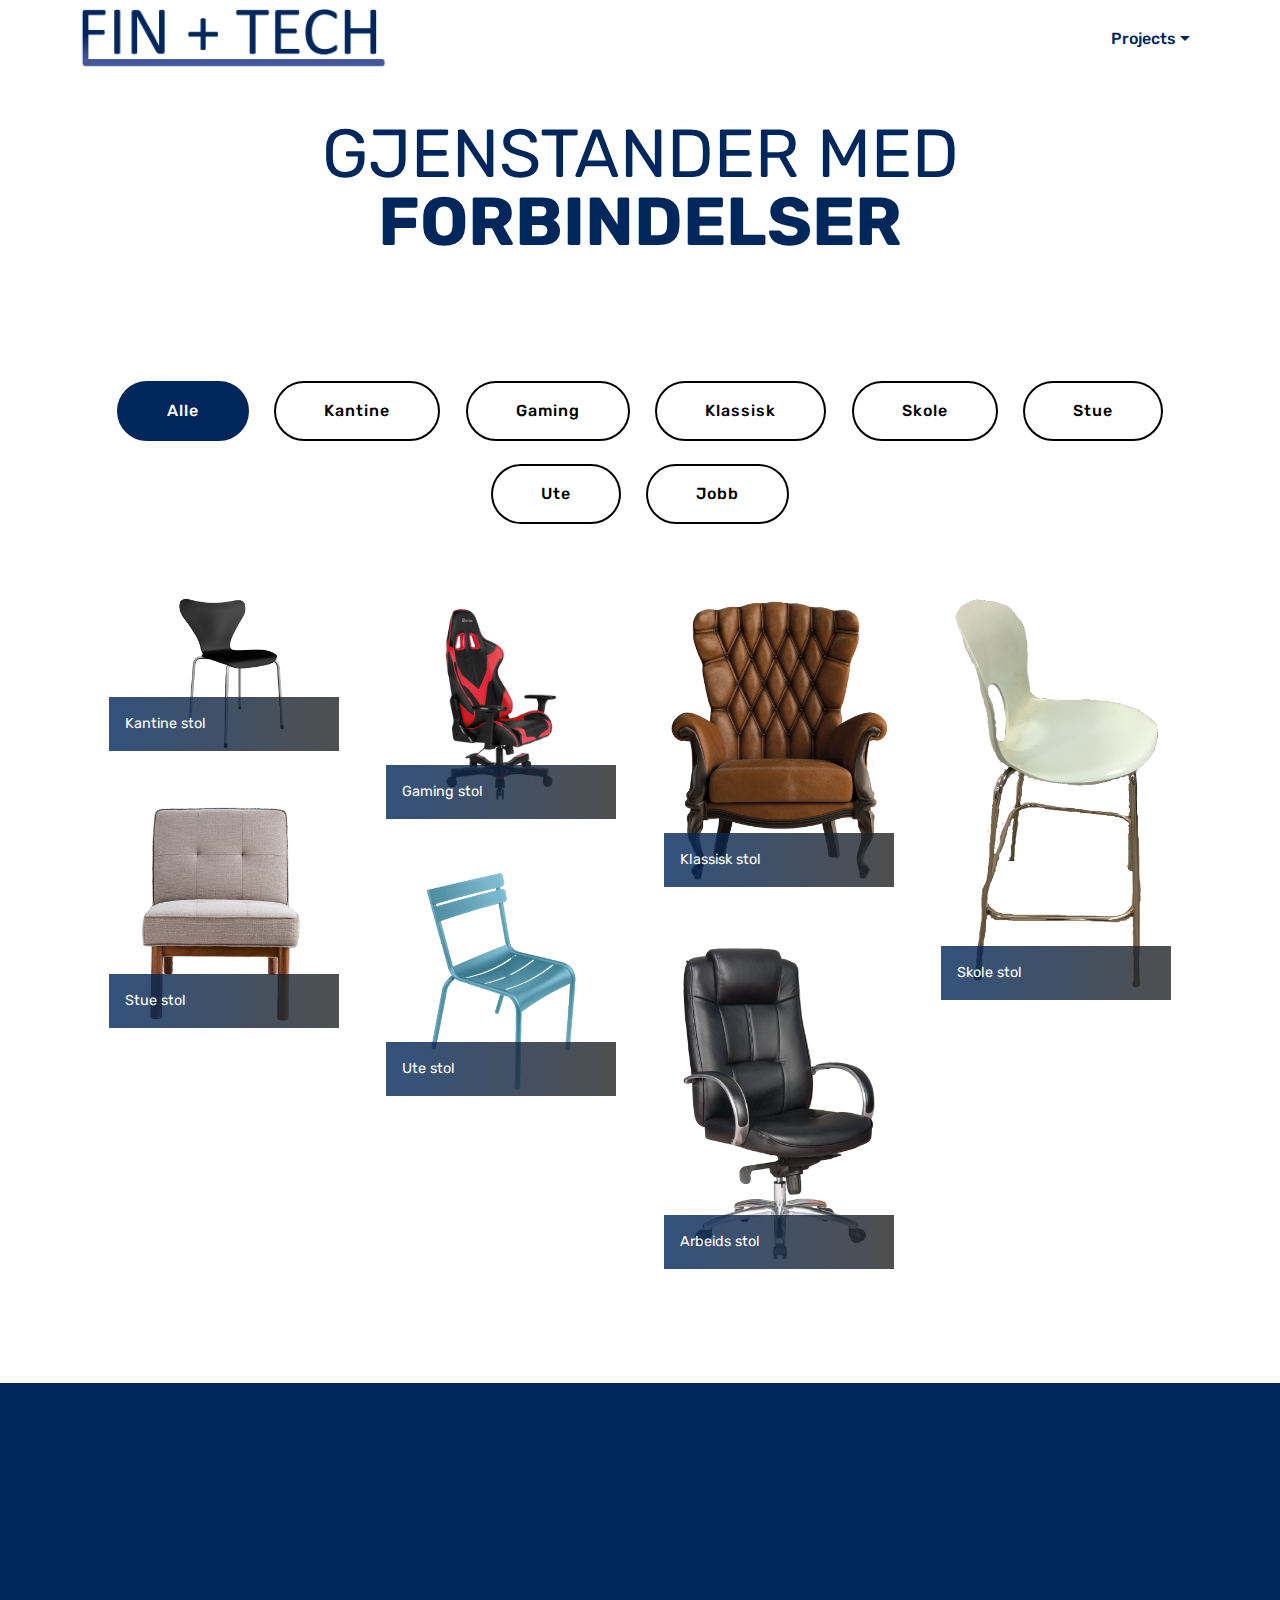
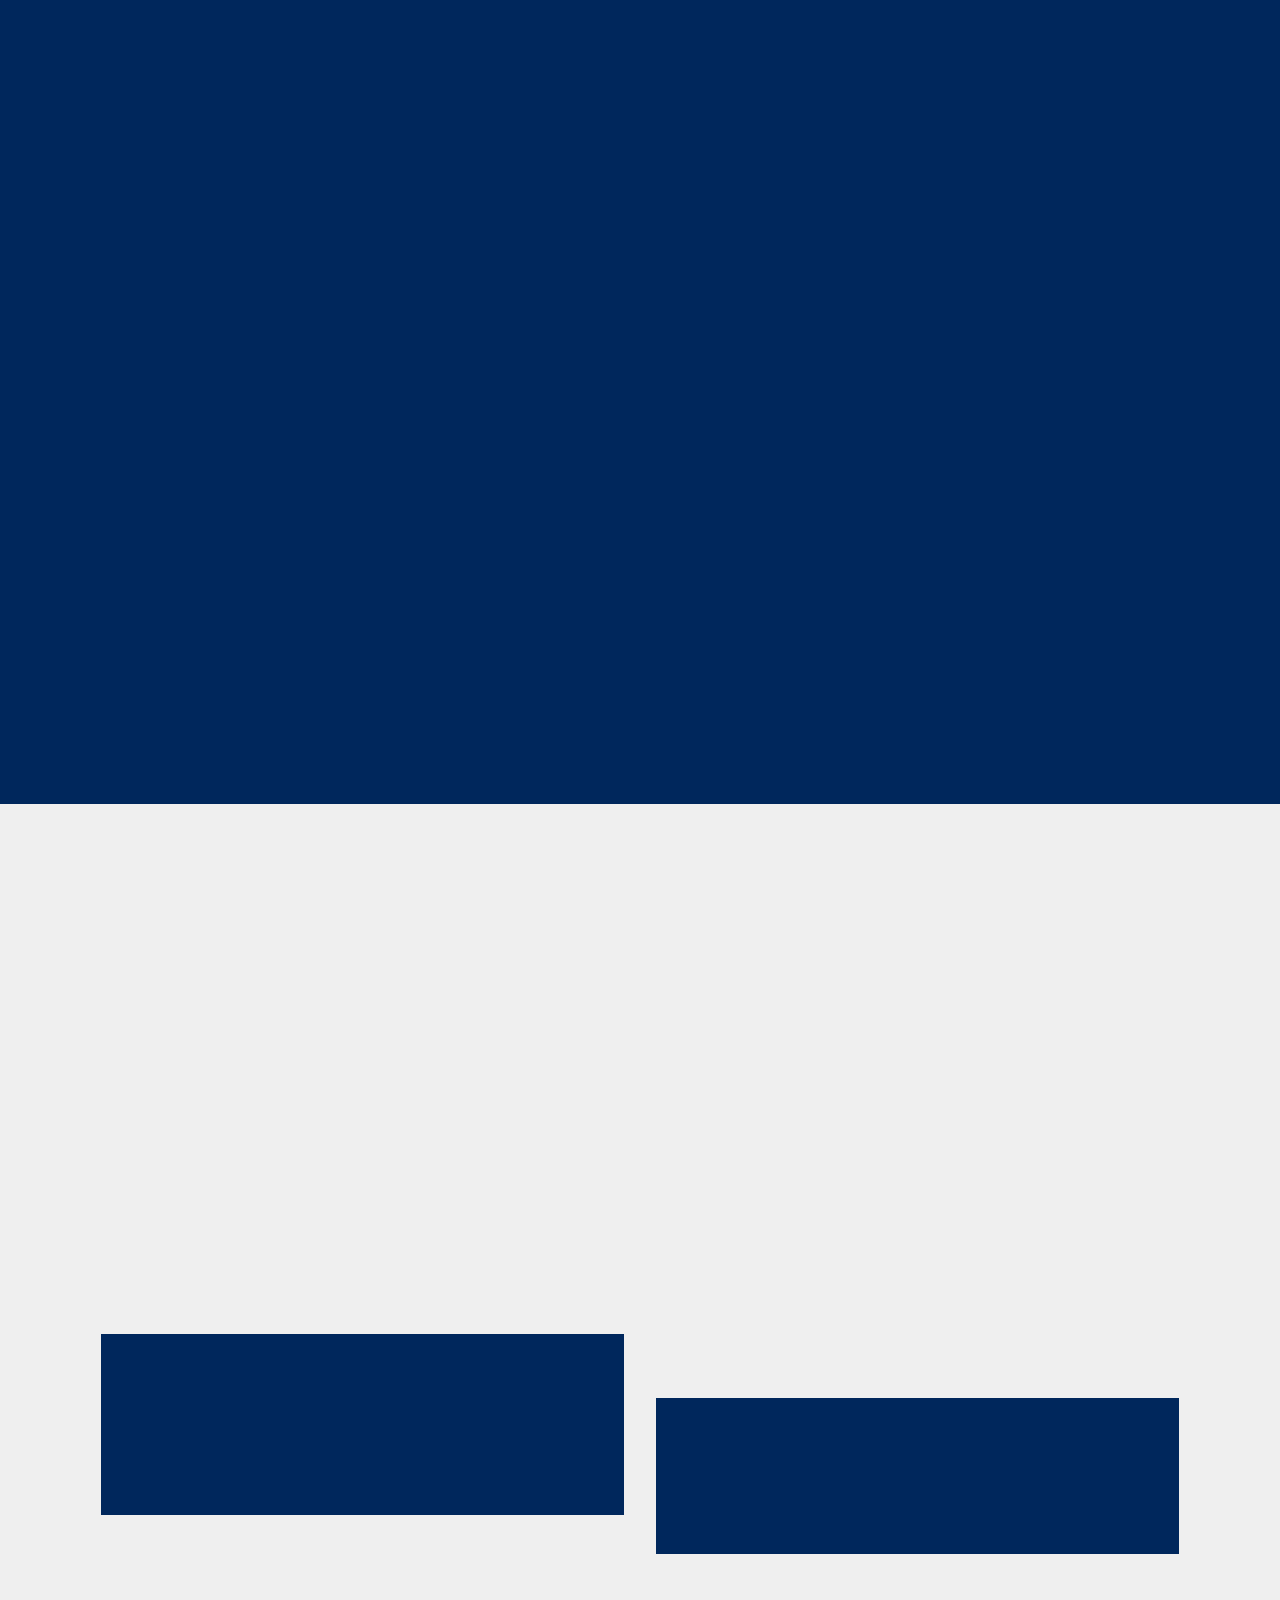
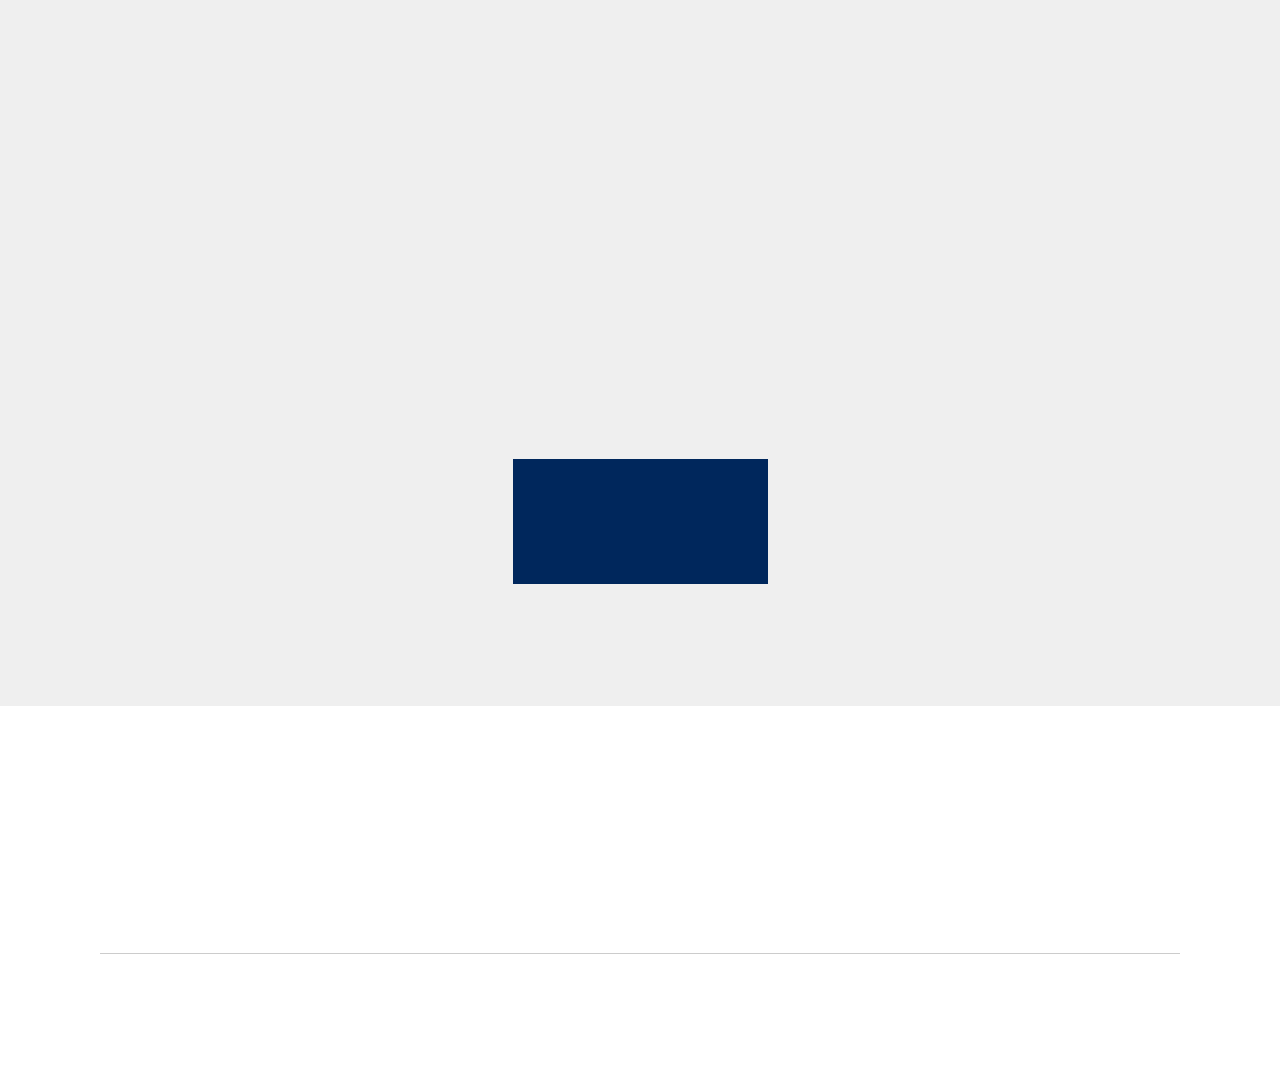
==== stoler.html @ 7885c643 "create github pages" ====
<!DOCTYPE html>
<html >
<head>
  <!-- Site made with Mobirise Website Builder v4.6.5, https://mobirise.com -->
  <meta charset="UTF-8">
  <meta http-equiv="X-UA-Compatible" content="IE=edge">
  <meta name="generator" content="Mobirise v4.6.5, mobirise.com">
  <meta name="viewport" content="width=device-width, initial-scale=1, minimum-scale=1">
  <link rel="shortcut icon" href="assets/images/fin-tech-uten-tekst-01-127x98.png" type="image/x-icon">
  <meta name="description" content="Stoler">
  <title>Stoler</title>
  <link rel="stylesheet" href="assets/web/assets/mobirise-icons/mobirise-icons.css">
  <link rel="stylesheet" href="assets/tether/tether.min.css">
  <link rel="stylesheet" href="assets/soundcloud-plugin/style.css">
  <link rel="stylesheet" href="assets/bootstrap/css/bootstrap.min.css">
  <link rel="stylesheet" href="assets/bootstrap/css/bootstrap-grid.min.css">
  <link rel="stylesheet" href="assets/bootstrap/css/bootstrap-reboot.min.css">
  <link rel="stylesheet" href="assets/socicon/css/styles.css">
  <link rel="stylesheet" href="assets/dropdown/css/style.css">
  <link rel="stylesheet" href="assets/animatecss/animate.min.css">
  <link rel="stylesheet" href="assets/theme/css/style.css">
  <link rel="stylesheet" href="assets/gallery/style.css">
  <link rel="stylesheet" href="assets/mobirise/css/mbr-additional.css" type="text/css">
  
  
  
</head>
<body>
  <section class="menu cid-qL3tD8O5k6" once="menu" id="menu2-g">

    

    <nav class="navbar navbar-expand beta-menu navbar-dropdown align-items-center navbar-toggleable-sm">
        <button class="navbar-toggler navbar-toggler-right" type="button" data-toggle="collapse" data-target="#navbarSupportedContent" aria-controls="navbarSupportedContent" aria-expanded="false" aria-label="Toggle navigation">
            <div class="hamburger">
                <span></span>
                <span></span>
                <span></span>
                <span></span>
            </div>
        </button>
        <div class="menu-logo">
            <div class="navbar-brand">
                <span class="navbar-logo">
                    <a href="index.html">
                        <img src="assets/images/finplustech-tekst-logo-1-2672x530.png" alt="FinPlusTech" title="FinPlusTech" style="height: 3.8rem;">
                    </a>
                </span>
                
            </div>
        </div>
        <div class="collapse navbar-collapse" id="navbarSupportedContent">
            <ul class="navbar-nav nav-dropdown nav-right" data-app-modern-menu="true"><li class="nav-item dropdown open">
                    <a class="nav-link link dropdown-toggle text-primary display-4" href="https://mobirise.com" data-toggle="dropdown-submenu" aria-expanded="true">
                        Projects</a><div class="dropdown-menu"><a class="dropdown-item text-primary display-4" href="http://dropletcoin.com">Droplet coin</a><a class="dropdown-item text-primary display-4" href="http://mergexchange.com">Merge exchange</a></div>
                </li></ul>
            
        </div>
    </nav>
</section>

<section class="engine"><a href="https://mobirise.ws/c">best free website maker</a></section><section class="mbr-section content5 cid-qL51HsuQ00" id="content5-k">

    

    

    <div class="container">
        <div class="media-container-row">
            <div class="title col-12 col-md-8">
                <h2 class="align-center mbr-bold mbr-white pb-3 mbr-fonts-style display-1"><span style="font-weight: normal;">GJENSTANDER MED</span><br>FORBINDELSER</h2>
                
                
                
            </div>
        </div>
    </div>
</section>

<section class="mbr-gallery mbr-slider-carousel cid-qL4YlSa0ru" id="gallery2-h">

    

    <div class="container">
        <div><!-- Filter --><div class="mbr-gallery-filter container gallery-filter-active"><ul buttons="0"><li class="mbr-gallery-filter-all"><a class="btn btn-md btn-primary-outline active display-7" href="">Alle</a></li></ul></div><!-- Gallery --><div class="mbr-gallery-row"><div class="mbr-gallery-layout-default"><div><div><div class="mbr-gallery-item mbr-gallery-item--p3" data-video-url="false" data-tags="Kantine"><div href="#lb-gallery2-h" data-slide-to="0" data-toggle="modal"><img src="assets/images/cantine-chair-1280x900-800x562.png" alt=""><span class="icon-focus"></span><span class="mbr-gallery-title mbr-fonts-style display-7">Kantine stol</span></div></div><div class="mbr-gallery-item mbr-gallery-item--p3" data-video-url="false" data-tags="Gaming"><div href="#lb-gallery2-h" data-slide-to="1" data-toggle="modal"><img src="assets/images/gaming-chair-600x600-600x600.png" alt=""><span class="icon-focus"></span><span class="mbr-gallery-title mbr-fonts-style display-7">Gaming stol</span></div></div><div class="mbr-gallery-item mbr-gallery-item--p3" data-video-url="false" data-tags="Klassisk"><div href="#lb-gallery2-h" data-slide-to="2" data-toggle="modal"><img src="assets/images/old-chair-2000x2591-800x1036.png" alt=""><span class="icon-focus"></span><span class="mbr-gallery-title mbr-fonts-style display-7">Klassisk stol</span></div></div><div class="mbr-gallery-item mbr-gallery-item--p3" data-video-url="false" data-tags="Skole"><div href="#lb-gallery2-h" data-slide-to="3" data-toggle="modal"><img src="assets/images/skole-stol-1470x2631-800x1431.png" alt=""><span class="icon-focus"></span><span class="mbr-gallery-title mbr-fonts-style display-7">Skole&nbsp;stol</span></div></div><div class="mbr-gallery-item mbr-gallery-item--p3" data-video-url="false" data-tags="Stue"><div href="#lb-gallery2-h" data-slide-to="4" data-toggle="modal"><img src="assets/images/sofa-chair-1024x1024-800x800.png" alt=""><span class="icon-focus"></span><span class="mbr-gallery-title mbr-fonts-style display-7">Stue&nbsp;stol</span></div></div><div class="mbr-gallery-item mbr-gallery-item--p3" data-video-url="false" data-tags="Ute"><div href="#lb-gallery2-h" data-slide-to="5" data-toggle="modal"><img src="assets/images/veranda-1100x1100-800x800.png" alt=""><span class="icon-focus"></span><span class="mbr-gallery-title mbr-fonts-style display-7">Ute&nbsp;stol</span></div></div><div class="mbr-gallery-item mbr-gallery-item--p3" data-video-url="false" data-tags="Jobb"><div href="#lb-gallery2-h" data-slide-to="6" data-toggle="modal"><img src="assets/images/work-chair-756x1102-756x1102.png" alt=""><span class="icon-focus"></span><span class="mbr-gallery-title mbr-fonts-style display-7">Arbeids&nbsp;stol</span></div></div></div></div><div class="clearfix"></div></div></div><!-- Lightbox --><div data-app-prevent-settings="" class="mbr-slider modal fade carousel slide" tabindex="-1" data-keyboard="true" data-interval="false" id="lb-gallery2-h"><div class="modal-dialog"><div class="modal-content"><div class="modal-body"><div class="carousel-inner"><div class="carousel-item"><img src="assets/images/cantine-chair-1280x900.png" alt=""></div><div class="carousel-item"><img src="assets/images/gaming-chair-600x600.png" alt=""></div><div class="carousel-item"><img src="assets/images/old-chair-2000x2591.png" alt=""></div><div class="carousel-item active"><img src="assets/images/skole-stol-1470x2631.png" alt=""></div><div class="carousel-item"><img src="assets/images/sofa-chair-1024x1024.png" alt=""></div><div class="carousel-item"><img src="assets/images/veranda-1100x1100.png" alt=""></div><div class="carousel-item"><img src="assets/images/work-chair-756x1102.png" alt=""></div></div><a class="carousel-control carousel-control-prev" role="button" data-slide="prev" href="#lb-gallery2-h"><span class="mbri-left mbr-iconfont" aria-hidden="true"></span><span class="sr-only">Previous</span></a><a class="carousel-control carousel-control-next" role="button" data-slide="next" href="#lb-gallery2-h"><span class="mbri-right mbr-iconfont" aria-hidden="true"></span><span class="sr-only">Next</span></a><a class="close" href="#" role="button" data-dismiss="modal"><span class="sr-only">Close</span></a></div></div></div></div></div>
    </div>

</section>

<section class="mbr-section content4 cid-qL50ABv70E" id="content4-i">

    

    <div class="container">
        <div class="media-container-row">
            <div class="title col-12 col-md-8">
                <h2 class="align-center pb-3 mbr-fonts-style display-2"><b class="teksdasd">Hva forbinder du med de forskjellige stolene over?</b></h2>
                <h3 class="mbr-section-subtitle align-center mbr-light mbr-fonts-style display-5">Mennesker forbinder gjenstander med steder og følelser. Når vi ser en gjenstand minner det oss om noe, jeg valgte stoler da det er en gjenstand vi har nesten overalt. Budskapet med bildeserien er at vi sitter for mye, vi har stoler til alle mulige tilfeller og steder. Vi sitter på bussen, vi sitter på jobb &amp; skole og vi sitter når vi kommer hjem. Verden kan ikke sitte seg fremover, vi må opp og stå før kroppen "<strong>setter </strong>seg&nbsp;fast".<br><br>Beskrivelsen til hver stol er hva jeg forbinder med de forskjellige stolene, stemmer beskrivelsene over til hva du forbinder med de forskjellige stolene?&nbsp;</h3>
                
            </div>
        </div>
    </div>
</section>

<section class="mbr-section form1 cid-qL542FZmtt" id="form1-m">

    

    
    <div class="container">
        <div class="row justify-content-center">
            <div class="title col-12 col-lg-8">
                
                
            </div>
        </div>
    </div>
    <div class="container">
        <div class="row justify-content-center">
            <div class="media-container-column col-lg-8" data-form-type="formoid">
                    <div data-form-alert="" hidden="">Takk, jeg får ta en grundig titt på hva du forbinder med de forskjellige stolene!</div>
            
                    <form class="mbr-form" action="https://mobirise.com/" method="post" data-form-title="Mobirise Form"><input type="hidden" name="email" data-form-email="true" value="dRG8XtpJnrNPN7DMOG9+sqnTFufpiBOraaUVkgc8r5nUiwhyftT4WwXnnZ93dWy0e242Ro30J6d5br/vuFJCx6YReZoWCy8y0gntL1Z5QebfnFvEpyop6DXDR5IO51p3" data-form-field="Email">
                        <div class="row row-sm-offset">
                            
                            
                            
                        </div>
                        <div class="form-group" data-for="message">
                            <label class="form-control-label mbr-fonts-style display-7" for="message-form1-m"><strong><em>Hva forbinder du med de forskjellige stolene? :</em></strong></label>
                            <textarea type="text" class="form-control" name="message" rows="7" data-form-field="Message" id="message-form1-m"></textarea>
                        </div>
            
                        <span class="input-group-btn"><button href="" type="submit" class="btn btn-form btn-white-outline display-4">SEND FORM</button></span>
                    </form>
            </div>
        </div>
    </div>
</section>

<section class="features18 popup-btn-cards cid-qL5dyvkINL" id="features18-o">

    

    
    <div class="container">
        <h2 class="mbr-section-title pb-3 align-center mbr-fonts-style display-2"><b class="asddasd">BILDER AV PROSESSEN</b></h2>
        
        <div class="media-container-row pt-5 ">
            <div class="card p-3 col-12 col-md-6">
                <div class="card-wrapper ">
                    <div class="card-img">
                        <div class="mbr-overlay"></div>
                        <div class="mbr-section-btn text-center"><a href="https://no.wikipedia.org/wiki/Adobe_Photoshop" class="btn btn-primary display-4" target="_blank">PHOTOSHOP</a></div>
                        <img src="assets/images/photo-arbeid-2560x1440.png" alt="Mobirise" title="">
                    </div>
                    <div class="card-box">
                        <h4 class="card-title mbr-fonts-style display-7"><strong>
                            Redigering av bilder</strong></h4>
                        <p class="mbr-text mbr-fonts-style align-left display-7">
                            Å ta vekk bakgrunnen i bilder tar lang tid, spesielt om markeringsverktøy ikke skiller mellom objektet og bakgrunnen.</p>
                    </div>
                </div>
            </div>
            <div class="card p-3 col-12 col-md-6">
                <div class="card-wrapper">
                    <div class="card-img">
                        <div class="mbr-overlay"></div>
                        <div class="mbr-section-btn text-center"><a href="https://no.wikipedia.org/wiki/Programmeringsspr%C3%A5k" class="btn btn-primary display-4" target="_blank">KODE</a></div>
                        <img src="assets/images/arbeid-1871x1283.png" alt="Mobirise" title="">
                    </div>
                    <div class="card-box">
                        <h4 class="card-title mbr-fonts-style display-7"><strong>
                            Koding av nettsiden</strong></h4>
                        <p class="mbr-text mbr-fonts-style display-7">
                           Nettsider tar tid å kode, men om man vet hva man gjør så er det ikke så vanskelig.&nbsp;</p>
                    </div>
                </div>
            </div>

            

            
        </div>
    </div>
</section>

<section class="features16 cid-qL5cd5HQw1" id="features16-n">
    
    
    
    <div class="container align-center">
        <h2 class="pb-3 mbr-fonts-style mbr-section-title display-2"><b class="fafsads">
            MANNEN BAK BILDESERIEN</b><br><strong><br></strong></h2>
        
        <div class="row media-row">
            
        <div class="team-item col-lg-3 col-md-6">
                <div class="item-image">
                    <img src="assets/images/bilde-dn-oskar-berg-300x200.jpg" alt="" title="">
                </div>
                <div class="item-caption py-3">
                    <div class="item-name px-2">
                        <p class="mbr-fonts-style display-5">
                           Oskar Berg</p>
                    </div>
                    <div class="item-role px-2">
                        <p>Bitcoi... Foto geni</p>
                    </div>
                    <div class="item-social pt-2">
                        <a href="https://twitter.com/dropletfounder" target="_blank">
                            <span class="p-1 mbr-iconfont mbr-iconfont-social socicon-twitter socicon" style="color: rgb(255, 255, 255);"></span>
                        </a>
                        <a href="https://www.facebook.com/oskarandreas.berg" target="_blank">
                            <span class="p-1 mbr-iconfont mbr-iconfont-social socicon-facebook socicon" style="color: rgb(255, 255, 255);"></span>
                        </a>
                        <a href="https://www.linkedin.com/in/oskar-andreas-berg/" target="_blank">
                            <span class="p-1 mbr-iconfont mbr-iconfont-social socicon-linkedin socicon" style="color: rgb(255, 255, 255);"></span>
                        </a>
                        <a href="https://www.linkedin.com/in/mobirise" target="_blank">
                            
                        </a>
                        <a href="https://www.instagram.com/mobirise/" target="_blank">
                            
                        </a>
                        <a href="https://www.youtube.com/channel/UCt_tncVAetpK5JeM8L-8jyw" target="_blank">    
                            
                        </a>
                    </div>
                </div>
            </div></div>    
    </div>
</section>

<section class="cid-qL536yNKL2" id="footer1-l">

    

    

    <div class="container">
        <div class="media-container-row content text-white">
            <div class="col-12 col-md-3">
                <div class="media-wrap">
                    <a href="index.html">
                        <img src="assets/images/fin-tech-hvit-bg-1-3599x2756.png" alt="Mobirise" title="">
                    </a>
                </div>
            </div>
            <div class="col-12 col-md-3 mbr-fonts-style display-7">
                <h5 class="pb-3">
                    Address
                </h5>
                <p class="mbr-text">Hoffsveien 21-23
<br>0275 Oslo</p>
            </div>
            <div class="col-12 col-md-3 mbr-fonts-style display-7">
                <h5 class="pb-3">
                    Contacts
                </h5>
                <p class="mbr-text"><a href="mailto:support@finplustech.no">support@finplustech.no</a><br>
                    <a href="mailto:business@finplustech.no">business@finplustech.no</a><br></p>
            </div>
           
        </div>
        <div class="footer-lower">
            <div class="media-container-row">
                <div class="col-sm-12">
                    <hr>
                </div>
            </div>
            <div class="media-container-row mbr-white">
                <div class="col-sm-6 copyright">
                    <p class="mbr-text mbr-fonts-style display-7">
                        © Copyright 2018 Finplustech - All Rights Reserved
                    </p>
                </div>
                <div class="col-md-6">
                    <div class="social-list align-right">
                        <div class="soc-item">
                            <a href="https://www.linkedin.com/company/finplustech/" target="_blank">
                                <span class="mbr-iconfont mbr-iconfont-social socicon-linkedin socicon" style="color: rgb(0, 39, 92);"></span>
                            </a>
                        </div>
                        <div class="soc-item">
                            <a href="https://twitter.com/FinplusTech_no" target="_blank">
                                <span class="mbr-iconfont mbr-iconfont-social socicon-twitter socicon" style="color: rgb(0, 39, 92);"></span>
                            </a>
                        </div>
                        
                        
                        
                        
                    </div>
                </div>
            </div>
        </div>
    </div>
</section>


  <script src="assets/web/assets/jquery/jquery.min.js"></script>
  <script src="assets/popper/popper.min.js"></script>
  <script src="assets/tether/tether.min.js"></script>
  <script src="assets/bootstrap/js/bootstrap.min.js"></script>
  <script src="assets/dropdown/js/script.min.js"></script>
  <script src="assets/touchswipe/jquery.touch-swipe.min.js"></script>
  <script src="assets/smoothscroll/smooth-scroll.js"></script>
  <script src="assets/masonry/masonry.pkgd.min.js"></script>
  <script src="assets/imagesloaded/imagesloaded.pkgd.min.js"></script>
  <script src="assets/bootstrapcarouselswipe/bootstrap-carousel-swipe.js"></script>
  <script src="assets/mbr-popup-btns/mbr-popup-btns.js"></script>
  <script src="assets/vimeoplayer/jquery.mb.vimeo_player.js"></script>
  <script src="assets/viewportchecker/jquery.viewportchecker.js"></script>
  <script src="assets/theme/js/script.js"></script>
  <script src="assets/slidervideo/script.js"></script>
  <script src="assets/gallery/player.min.js"></script>
  <script src="assets/gallery/script.js"></script>
  <script src="assets/formoid/formoid.min.js"></script>
  
  
  <input name="animation" type="hidden">
  </body>
</html>
---- assets/web/assets/mobirise-icons/mobirise-icons.css ----
@font-face {
  font-family: 'MobiriseIcons';
  src:  url('mobirise-icons.eot?spat4u');
  src:  url('mobirise-icons.eot?spat4u#iefix') format('embedded-opentype'),
    url('mobirise-icons.ttf?spat4u') format('truetype'),
    url('mobirise-icons.woff?spat4u') format('woff'),
    url('mobirise-icons.svg?spat4u#MobiriseIcons') format('svg');
  font-weight: normal;
  font-style: normal;
}

[class^="mbri-"], [class*=" mbri-"] {
  /* use !important to prevent issues with browser extensions that change fonts */
  font-family: MobiriseIcons !important;
  speak: none;
  font-style: normal;
  font-weight: normal;
  font-variant: normal;
  text-transform: none;
  line-height: 1;

  /* Better Font Rendering =========== */
  -webkit-font-smoothing: antialiased;
  -moz-osx-font-smoothing: grayscale;
}

.mbri-add-submenu:before {
  content: "\e900";
}
.mbri-alert:before {
  content: "\e901";
}
.mbri-align-center:before {
  content: "\e902";
}
.mbri-align-justify:before {
  content: "\e903";
}
.mbri-align-left:before {
  content: "\e904";
}
.mbri-align-right:before {
  content: "\e905";
}
.mbri-android:before {
  content: "\e906";
}
.mbri-apple:before {
  content: "\e907";
}
.mbri-arrow-down:before {
  content: "\e908";
}
.mbri-arrow-next:before {
  content: "\e909";
}
.mbri-arrow-prev:before {
  content: "\e90a";
}
.mbri-arrow-up:before {
  content: "\e90b";
}
.mbri-bold:before {
  content: "\e90c";
}
.mbri-bookmark:before {
  content: "\e90d";
}
.mbri-bootstrap:before {
  content: "\e90e";
}
.mbri-briefcase:before {
  content: "\e90f";
}
.mbri-browse:before {
  content: "\e910";
}
.mbri-bulleted-list:before {
  content: "\e911";
}
.mbri-calendar:before {
  content: "\e912";
}
.mbri-camera:before {
  content: "\e913";
}
.mbri-cart-add:before {
  content: "\e914";
}
.mbri-cart-full:before {
  content: "\e915";
}
.mbri-cash:before {
  content: "\e916";
}
.mbri-change-style:before {
  content: "\e917";
}
.mbri-chat:before {
  content: "\e918";
}
.mbri-clock:before {
  content: "\e919";
}
.mbri-close:before {
  content: "\e91a";
}
.mbri-cloud:before {
  content: "\e91b";
}
.mbri-code:before {
  content: "\e91c";
}
.mbri-contact-form:before {
  content: "\e91d";
}
.mbri-credit-card:before {
  content: "\e91e";
}
.mbri-cursor-click:before {
  content: "\e91f";
}
.mbri-cust-feedback:before {
  content: "\e920";
}
.mbri-database:before {
  content: "\e921";
}
.mbri-delivery:before {
  content: "\e922";
}
.mbri-desktop:before {
  content: "\e923";
}
.mbri-devices:before {
  content: "\e924";
}
.mbri-down:before {
  content: "\e925";
}
.mbri-download:before {
  content: "\e989";
}
.mbri-drag-n-drop:before {
  content: "\e927";
}
.mbri-drag-n-drop2:before {
  content: "\e928";
}
.mbri-edit:before {
  content: "\e929";
}
.mbri-edit2:before {
  content: "\e92a";
}
.mbri-error:before {
  content: "\e92b";
}
.mbri-extension:before {
  content: "\e92c";
}
.mbri-features:before {
  content: "\e92d";
}
.mbri-file:before {
  content: "\e92e";
}
.mbri-flag:before {
  content: "\e92f";
}
.mbri-folder:before {
  content: "\e930";
}
.mbri-gift:before {
  content: "\e931";
}
.mbri-github:before {
  content: "\e932";
}
.mbri-globe:before {
  content: "\e933";
}
.mbri-globe-2:before {
  content: "\e934";
}
.mbri-growing-chart:before {
  content: "\e935";
}
.mbri-hearth:before {
  content: "\e936";
}
.mbri-help:before {
  content: "\e937";
}
.mbri-home:before {
  content: "\e938";
}
.mbri-hot-cup:before {
  content: "\e939";
}
.mbri-idea:before {
  content: "\e93a";
}
.mbri-image-gallery:before {
  content: "\e93b";
}
.mbri-image-slider:before {
  content: "\e93c";
}
.mbri-info:before {
  content: "\e93d";
}
.mbri-italic:before {
  content: "\e93e";
}
.mbri-key:before {
  content: "\e93f";
}
.mbri-laptop:before {
  content: "\e940";
}
.mbri-layers:before {
  content: "\e941";
}
.mbri-left-right:before {
  content: "\e942";
}
.mbri-left:before {
  content: "\e943";
}
.mbri-letter:before {
  content: "\e944";
}
.mbri-like:before {
  content: "\e945";
}
.mbri-link:before {
  content: "\e946";
}
.mbri-lock:before {
  content: "\e947";
}
.mbri-login:before {
  content: "\e948";
}
.mbri-logout:before {
  content: "\e949";
}
.mbri-magic-stick:before {
  content: "\e94a";
}
.mbri-map-pin:before {
  content: "\e94b";
}
.mbri-menu:before {
  content: "\e94c";
}
.mbri-mobile:before {
  content: "\e94d";
}
.mbri-mobile2:before {
  content: "\e94e";
}
.mbri-mobirise:before {
  content: "\e94f";
}
.mbri-more-horizontal:before {
  content: "\e950";
}
.mbri-more-vertical:before {
  content: "\e951";
}
.mbri-music:before {
  content: "\e952";
}
.mbri-new-file:before {
  content: "\e953";
}
.mbri-numbered-list:before {
  content: "\e954";
}
.mbri-opened-folder:before {
  content: "\e955";
}
.mbri-pages:before {
  content: "\e956";
}
.mbri-paper-plane:before {
  content: "\e957";
}
.mbri-paperclip:before {
  content: "\e958";
}
.mbri-photo:before {
  content: "\e959";
}
.mbri-photos:before {
  content: "\e95a";
}
.mbri-pin:before {
  content: "\e95b";
}
.mbri-play:before {
  content: "\e95c";
}
.mbri-plus:before {
  content: "\e95d";
}
.mbri-preview:before {
  content: "\e95e";
}
.mbri-print:before {
  content: "\e95f";
}
.mbri-protect:before {
  content: "\e960";
}
.mbri-question:before {
  content: "\e961";
}
.mbri-quote-left:before {
  content: "\e962";
}
.mbri-quote-right:before {
  content: "\e963";
}
.mbri-refresh:before {
  content: "\e964";
}
.mbri-responsive:before {
  content: "\e965";
}
.mbri-right:before {
  content: "\e966";
}
.mbri-rocket:before {
  content: "\e967";
}
.mbri-sad-face:before {
  content: "\e968";
}
.mbri-sale:before {
  content: "\e969";
}
.mbri-save:before {
  content: "\e96a";
}
.mbri-search:before {
  content: "\e96b";
}
.mbri-setting:before {
  content: "\e96c";
}
.mbri-setting2:before {
  content: "\e96d";
}
.mbri-setting3:before {
  content: "\e96e";
}
.mbri-share:before {
  content: "\e96f";
}
.mbri-shopping-bag:before {
  content: "\e970";
}
.mbri-shopping-basket:before {
  content: "\e971";
}
.mbri-shopping-cart:before {
  content: "\e972";
}
.mbri-sites:before {
  content: "\e973";
}
.mbri-smile-face:before {
  content: "\e974";
}
.mbri-speed:before {
  content: "\e975";
}
.mbri-star:before {
  content: "\e976";
}
.mbri-success:before {
  content: "\e977";
}
.mbri-sun:before {
  content: "\e978";
}
.mbri-sun2:before {
  content: "\e979";
}
.mbri-tablet:before {
  content: "\e97a";
}
.mbri-tablet-vertical:before {
  content: "\e97b";
}
.mbri-target:before {
  content: "\e97c";
}
.mbri-timer:before {
  content: "\e97d";
}
.mbri-to-ftp:before {
  content: "\e97e";
}
.mbri-to-local-drive:before {
  content: "\e97f";
}
.mbri-touch-swipe:before {
  content: "\e980";
}
.mbri-touch:before {
  content: "\e981";
}
.mbri-trash:before {
  content: "\e982";
}
.mbri-underline:before {
  content: "\e983";
}
.mbri-unlink:before {
  content: "\e984";
}
.mbri-unlock:before {
  content: "\e985";
}
.mbri-up-down:before {
  content: "\e986";
}
.mbri-up:before {
  content: "\e987";
}
.mbri-update:before {
  content: "\e988";
}
.mbri-upload:before {
 content: "\e926"; 
}
.mbri-user:before {
  content: "\e98a";
}
.mbri-user2:before {
  content: "\e98b";
}
.mbri-users:before {
  content: "\e98c";
}
.mbri-video:before {
  content: "\e98d";
}
.mbri-video-play:before {
  content: "\e98e";
}
.mbri-watch:before {
  content: "\e98f";
}
.mbri-website-theme:before {
  content: "\e990";
}
.mbri-wifi:before {
  content: "\e991";
}
.mbri-windows:before {
  content: "\e992";
}
.mbri-zoom-out:before {
  content: "\e993";
}
.mbri-redo:before {
  content: "\e994";
}
.mbri-undo:before {
  content: "\e995";
}
---- assets/soundcloud-plugin/style.css ----
.addons-container {
  position: relative;
  margin-left: auto;
  margin-right: auto;
  padding-right: 15px;
  padding-left: 15px; }
  @media (min-width: 576px) {
    .addons-container {
      padding-right: 15px;
      padding-left: 15px; } }
  @media (min-width: 768px) {
    .addons-container {
      padding-right: 15px;
      padding-left: 15px; } }
  @media (min-width: 992px) {
    .addons-container {
      padding-right: 15px;
      padding-left: 15px; } }
  @media (min-width: 1200px) {
    .addons-container {
      padding-right: 15px;
      padding-left: 15px; } }
  @media (min-width: 576px) {
    .addons-container {
      width: 540px;
      max-width: 100%; } }
  @media (min-width: 768px) {
    .addons-container {
      width: 720px;
      max-width: 100%; } }
  @media (min-width: 992px) {
    .addons-container {
      width: 960px;
      max-width: 100%; } }
  @media (min-width: 1200px) {
    .addons-container {
      width: 1140px;
      max-width: 100%; } }

.addons-container-inner{
    position: relative;
    width: 100%;
    min-height: 1px;
    padding-right: 15px;
    padding-left: 15px;
}
@media (min-width: 567px) {
    .addons-container-inner{
        -ms-flex: 0 0 66.666667%;
        flex: 0 0 66.666667%;
        max-width: 66.666667%;
    }
}
.addons-row{
    display: flex;
    justify-content:center;
}
---- assets/socicon/css/styles.css ----
@charset "UTF-8";

@font-face {
  font-family: "socicon";
  src:url("../fonts/socicon.eot");
  src:url("../fonts/socicon.eot?#iefix") format("embedded-opentype"),
    url("../fonts/socicon.woff") format("woff"),
    url("../fonts/socicon.ttf") format("truetype"),
    url("../fonts/socicon.svg#socicon") format("svg");
  font-weight: normal;
  font-style: normal;

}

[data-icon]:before {
  font-family: "socicon" !important;
  content: attr(data-icon);
  font-style: normal !important;
  font-weight: normal !important;
  font-variant: normal !important;
  text-transform: none !important;
  speak: none;
  line-height: 1;
  -webkit-font-smoothing: antialiased;
  -moz-osx-font-smoothing: grayscale;
}

[class^="socicon-"]:before,
[class*=" socicon-"]:before {
  font-family: "socicon" !important;
  font-style: normal !important;
  font-weight: normal !important;
  font-variant: normal !important;
  text-transform: none !important;
  speak: none;
  line-height: 1;
  -webkit-font-smoothing: antialiased;
  -moz-osx-font-smoothing: grayscale;
}

.socicon-modelmayhem:before {
  content: "\e000";
}
.socicon-mixcloud:before {
  content: "\e001";
}
.socicon-drupal:before {
  content: "\e002";
}
.socicon-swarm:before {
  content: "\e003";
}
.socicon-istock:before {
  content: "\e004";
}
.socicon-yammer:before {
  content: "\e005";
}
.socicon-ello:before {
  content: "\e006";
}
.socicon-stackoverflow:before {
  content: "\e007";
}
.socicon-persona:before {
  content: "\e008";
}
.socicon-triplej:before {
  content: "\e009";
}
.socicon-houzz:before {
  content: "\e00a";
}
.socicon-rss:before {
  content: "\e00b";
}
.socicon-paypal:before {
  content: "\e00c";
}
.socicon-odnoklassniki:before {
  content: "\e00d";
}
.socicon-airbnb:before {
  content: "\e00e";
}
.socicon-periscope:before {
  content: "\e00f";
}
.socicon-outlook:before {
  content: "\e010";
}
.socicon-coderwall:before {
  content: "\e011";
}
.socicon-tripadvisor:before {
  content: "\e012";
}
.socicon-appnet:before {
  content: "\e013";
}
.socicon-goodreads:before {
  content: "\e014";
}
.socicon-tripit:before {
  content: "\e015";
}
.socicon-lanyrd:before {
  content: "\e016";
}
.socicon-slideshare:before {
  content: "\e017";
}
.socicon-buffer:before {
  content: "\e018";
}
.socicon-disqus:before {
  content: "\e019";
}
.socicon-vkontakte:before {
  content: "\e01a";
}
.socicon-whatsapp:before {
  content: "\e01b";
}
.socicon-patreon:before {
  content: "\e01c";
}
.socicon-storehouse:before {
  content: "\e01d";
}
.socicon-pocket:before {
  content: "\e01e";
}
.socicon-mail:before {
  content: "\e01f";
}
.socicon-blogger:before {
  content: "\e020";
}
.socicon-technorati:before {
  content: "\e021";
}
.socicon-reddit:before {
  content: "\e022";
}
.socicon-dribbble:before {
  content: "\e023";
}
.socicon-stumbleupon:before {
  content: "\e024";
}
.socicon-digg:before {
  content: "\e025";
}
.socicon-envato:before {
  content: "\e026";
}
.socicon-behance:before {
  content: "\e027";
}
.socicon-delicious:before {
  content: "\e028";
}
.socicon-deviantart:before {
  content: "\e029";
}
.socicon-forrst:before {
  content: "\e02a";
}
.socicon-play:before {
  content: "\e02b";
}
.socicon-zerply:before {
  content: "\e02c";
}
.socicon-wikipedia:before {
  content: "\e02d";
}
.socicon-apple:before {
  content: "\e02e";
}
.socicon-flattr:before {
  content: "\e02f";
}
.socicon-github:before {
  content: "\e030";
}
.socicon-renren:before {
  content: "\e031";
}
.socicon-friendfeed:before {
  content: "\e032";
}
.socicon-newsvine:before {
  content: "\e033";
}
.socicon-identica:before {
  content: "\e034";
}
.socicon-bebo:before {
  content: "\e035";
}
.socicon-zynga:before {
  content: "\e036";
}
.socicon-steam:before {
  content: "\e037";
}
.socicon-xbox:before {
  content: "\e038";
}
.socicon-windows:before {
  content: "\e039";
}
.socicon-qq:before {
  content: "\e03a";
}
.socicon-douban:before {
  content: "\e03b";
}
.socicon-meetup:before {
  content: "\e03c";
}
.socicon-playstation:before {
  content: "\e03d";
}
.socicon-android:before {
  content: "\e03e";
}
.socicon-snapchat:before {
  content: "\e03f";
}
.socicon-twitter:before {
  content: "\e040";
}
.socicon-facebook:before {
  content: "\e041";
}
.socicon-googleplus:before {
  content: "\e042";
}
.socicon-pinterest:before {
  content: "\e043";
}
.socicon-foursquare:before {
  content: "\e044";
}
.socicon-yahoo:before {
  content: "\e045";
}
.socicon-skype:before {
  content: "\e046";
}
.socicon-yelp:before {
  content: "\e047";
}
.socicon-feedburner:before {
  content: "\e048";
}
.socicon-linkedin:before {
  content: "\e049";
}
.socicon-viadeo:before {
  content: "\e04a";
}
.socicon-xing:before {
  content: "\e04b";
}
.socicon-myspace:before {
  content: "\e04c";
}
.socicon-soundcloud:before {
  content: "\e04d";
}
.socicon-spotify:before {
  content: "\e04e";
}
.socicon-grooveshark:before {
  content: "\e04f";
}
.socicon-lastfm:before {
  content: "\e050";
}
.socicon-youtube:before {
  content: "\e051";
}
.socicon-vimeo:before {
  content: "\e052";
}
.socicon-dailymotion:before {
  content: "\e053";
}
.socicon-vine:before {
  content: "\e054";
}
.socicon-flickr:before {
  content: "\e055";
}
.socicon-500px:before {
  content: "\e056";
}
.socicon-wordpress:before {
  content: "\e058";
}
.socicon-tumblr:before {
  content: "\e059";
}
.socicon-twitch:before {
  content: "\e05a";
}
.socicon-8tracks:before {
  content: "\e05b";
}
.socicon-amazon:before {
  content: "\e05c";
}
.socicon-icq:before {
  content: "\e05d";
}
.socicon-smugmug:before {
  content: "\e05e";
}
.socicon-ravelry:before {
  content: "\e05f";
}
.socicon-weibo:before {
  content: "\e060";
}
.socicon-baidu:before {
  content: "\e061";
}
.socicon-angellist:before {
  content: "\e062";
}
.socicon-ebay:before {
  content: "\e063";
}
.socicon-imdb:before {
  content: "\e064";
}
.socicon-stayfriends:before {
  content: "\e065";
}
.socicon-residentadvisor:before {
  content: "\e066";
}
.socicon-google:before {
  content: "\e067";
}
.socicon-yandex:before {
  content: "\e068";
}
.socicon-sharethis:before {
  content: "\e069";
}
.socicon-bandcamp:before {
  content: "\e06a";
}
.socicon-itunes:before {
  content: "\e06b";
}
.socicon-deezer:before {
  content: "\e06c";
}
.socicon-telegram:before {
  content: "\e06e";
}
.socicon-openid:before {
  content: "\e06f";
}
.socicon-amplement:before {
  content: "\e070";
}
.socicon-viber:before {
  content: "\e071";
}
.socicon-zomato:before {
  content: "\e072";
}
.socicon-draugiem:before {
  content: "\e074";
}
.socicon-endomodo:before {
  content: "\e075";
}
.socicon-filmweb:before {
  content: "\e076";
}
.socicon-stackexchange:before {
  content: "\e077";
}
.socicon-wykop:before {
  content: "\e078";
}
.socicon-teamspeak:before {
  content: "\e079";
}
.socicon-teamviewer:before {
  content: "\e07a";
}
.socicon-ventrilo:before {
  content: "\e07b";
}
.socicon-younow:before {
  content: "\e07c";
}
.socicon-raidcall:before {
  content: "\e07d";
}
.socicon-mumble:before {
  content: "\e07e";
}
.socicon-medium:before {
  content: "\e06d";
}
.socicon-bebee:before {
  content: "\e07f";
}
.socicon-hitbox:before {
  content: "\e080";
}
.socicon-reverbnation:before {
  content: "\e081";
}
.socicon-formulr:before {
  content: "\e082";
}
.socicon-instagram:before {
  content: "\e057";
}
.socicon-battlenet:before {
  content: "\e083";
}
.socicon-chrome:before {
  content: "\e084";
}
.socicon-discord:before {
  content: "\e086";
}
.socicon-issuu:before {
  content: "\e087";
}
.socicon-macos:before {
  content: "\e088";
}
.socicon-firefox:before {
  content: "\e089";
}
.socicon-opera:before {
  content: "\e08d";
}
.socicon-keybase:before {
  content: "\e090";
}
.socicon-alliance:before {
  content: "\e091";
}
.socicon-livejournal:before {
  content: "\e092";
}
.socicon-googlephotos:before {
  content: "\e093";
}
.socicon-horde:before {
  content: "\e094";
}
.socicon-etsy:before {
  content: "\e095";
}
.socicon-zapier:before {
  content: "\e096";
}
.socicon-google-scholar:before {
  content: "\e097";
}
.socicon-researchgate:before {
  content: "\e098";
}
.socicon-wechat:before {
  content: "\e099";
}
.socicon-strava:before {
  content: "\e09a";
}
.socicon-line:before {
  content: "\e09b";
}
.socicon-lyft:before {
  content: "\e09c";
}
.socicon-uber:before {
  content: "\e09d";
}
.socicon-songkick:before {
  content: "\e09e";
}
.socicon-viewbug:before {
  content: "\e09f";
}
.socicon-googlegroups:before {
  content: "\e0a0";
}
.socicon-quora:before {
  content: "\e073";
}
.socicon-diablo:before {
  content: "\e085";
}
.socicon-blizzard:before {
  content: "\e0a1";
}
.socicon-hearthstone:before {
  content: "\e08b";
}
.socicon-heroes:before {
  content: "\e08a";
}
.socicon-overwatch:before {
  content: "\e08c";
}
.socicon-warcraft:before {
  content: "\e08e";
}
.socicon-starcraft:before {
  content: "\e08f";
}
.socicon-beam:before {
  content: "\e0a2";
}
.socicon-curse:before {
  content: "\e0a3";
}
.socicon-player:before {
  content: "\e0a4";
}
.socicon-streamjar:before {
  content: "\e0a5";
}
.socicon-nintendo:before {
  content: "\e0a6";
}
.socicon-hellocoton:before {
  content: "\e0a7";
}
---- assets/dropdown/css/style.css ----
.navbar-dropdown {
  left: 0;
  padding: 0;
  position: absolute;
  right: 0;
  top: 0;
  transition: all 0.45s ease;
  z-index: 1030;
  background: #282828; }
  .navbar-dropdown .navbar-logo {
    margin-right: 0.8rem;
    transition: margin 0.3s ease-in-out;
    vertical-align: middle; }
    .navbar-dropdown .navbar-logo img {
      height: 3.125rem;
      transition: all 0.3s ease-in-out; }
    .navbar-dropdown .navbar-logo.mbr-iconfont {
      font-size: 3.125rem;
      line-height: 3.125rem; }
  .navbar-dropdown .navbar-caption {
    font-weight: 700;
    white-space: normal;
    vertical-align: -4px;
    line-height: 3.125rem !important; }
    .navbar-dropdown .navbar-caption, .navbar-dropdown .navbar-caption:hover {
      color: inherit;
      text-decoration: none; }
  .navbar-dropdown .mbr-iconfont + .navbar-caption {
    vertical-align: -1px; }
  .navbar-dropdown.navbar-fixed-top {
    position: fixed; }
  .navbar-dropdown .navbar-brand span {
    vertical-align: -4px; }
  .navbar-dropdown.bg-color.transparent {
    background: none; }
  .navbar-dropdown.navbar-short .navbar-brand {
    padding: 0.625rem 0; }
    .navbar-dropdown.navbar-short .navbar-brand span {
      vertical-align: -1px; }
  .navbar-dropdown.navbar-short .navbar-caption {
    line-height: 2.375rem !important;
    vertical-align: -2px; }
  .navbar-dropdown.navbar-short .navbar-logo {
    margin-right: 0.5rem; }
    .navbar-dropdown.navbar-short .navbar-logo img {
      height: 2.375rem; }
    .navbar-dropdown.navbar-short .navbar-logo.mbr-iconfont {
      font-size: 2.375rem;
      line-height: 2.375rem; }
  .navbar-dropdown.navbar-short .mbr-table-cell {
    height: 3.625rem; }
  .navbar-dropdown .navbar-close {
    left: 0.6875rem;
    position: fixed;
    top: 0.75rem;
    z-index: 1000; }
  .navbar-dropdown .hamburger-icon {
    content: "";
    display: inline-block;
    vertical-align: middle;
    width: 16px;
    -webkit-box-shadow: 0 -6px 0 1px #282828,0 0 0 1px #282828,0 6px 0 1px #282828;
    -moz-box-shadow: 0 -6px 0 1px #282828,0 0 0 1px #282828,0 6px 0 1px #282828;
    box-shadow: 0 -6px 0 1px #282828,0 0 0 1px #282828,0 6px 0 1px #282828; }

.dropdown-menu .dropdown-toggle[data-toggle="dropdown-submenu"]::after {
  border-bottom: 0.35em solid transparent;
  border-left: 0.35em solid;
  border-right: 0;
  border-top: 0.35em solid transparent;
  margin-left: 0.3rem; }

.dropdown-menu .dropdown-item:focus {
  outline: 0; }

.nav-dropdown {
  font-size: 0.75rem;
  font-weight: 500;
  height: auto !important; }
  .nav-dropdown .nav-btn {
    padding-left: 1rem; }
  .nav-dropdown .link {
    margin: .667em 1.667em;
    font-weight: 500;
    padding: 0;
    transition: color .2s ease-in-out; }
    .nav-dropdown .link.dropdown-toggle {
      margin-right: 2.583em; }
      .nav-dropdown .link.dropdown-toggle::after {
        margin-left: .25rem;
        border-top: 0.35em solid;
        border-right: 0.35em solid transparent;
        border-left: 0.35em solid transparent;
        border-bottom: 0; }
      .nav-dropdown .link.dropdown-toggle[aria-expanded="true"] {
        margin: 0;
        padding: 0.667em 3.263em  0.667em 1.667em; }
  .nav-dropdown .link::after,
  .nav-dropdown .dropdown-item::after {
    color: inherit; }
  .nav-dropdown .btn {
    font-size: 0.75rem;
    font-weight: 700;
    letter-spacing: 0;
    margin-bottom: 0;
    padding-left: 1.25rem;
    padding-right: 1.25rem; }
  .nav-dropdown .dropdown-menu {
    border-radius: 0;
    border: 0;
    left: 0;
    margin: 0;
    padding-bottom: 1.25rem;
    padding-top: 1.25rem;
    position: relative; }
  .nav-dropdown .dropdown-submenu {
    margin-left: 0.125rem;
    top: 0; }
  .nav-dropdown .dropdown-item {
    font-weight: 500;
    line-height: 2;
    padding: 0.3846em 4.615em 0.3846em 1.5385em;
    position: relative;
    transition: color .2s ease-in-out, background-color .2s ease-in-out; }
    .nav-dropdown .dropdown-item::after {
      margin-top: -0.3077em;
      position: absolute;
      right: 1.1538em;
      top: 50%; }
    .nav-dropdown .dropdown-item:focus, .nav-dropdown .dropdown-item:hover {
      background: none; }

@media (max-width: 767px) {
  .nav-dropdown.navbar-toggleable-sm {
    bottom: 0;
    display: none;
    left: 0;
    overflow-x: hidden;
    position: fixed;
    top: 0;
    transform: translateX(-100%);
    -ms-transform: translateX(-100%);
    -webkit-transform: translateX(-100%);
    width: 18.75rem;
    z-index: 999; } }
.nav-dropdown.navbar-toggleable-xl {
  bottom: 0;
  display: none;
  left: 0;
  overflow-x: hidden;
  position: fixed;
  top: 0;
  transform: translateX(-100%);
  -ms-transform: translateX(-100%);
  -webkit-transform: translateX(-100%);
  width: 18.75rem;
  z-index: 999; }

.nav-dropdown-sm {
  display: block !important;
  overflow-x: hidden;
  overflow: auto;
  padding-top: 3.875rem; }
  .nav-dropdown-sm::after {
    content: "";
    display: block;
    height: 3rem;
    width: 100%; }
  .nav-dropdown-sm.collapse.in ~ .navbar-close {
    display: block !important; }
  .nav-dropdown-sm.collapsing, .nav-dropdown-sm.collapse.in {
    transform: translateX(0);
    -ms-transform: translateX(0);
    -webkit-transform: translateX(0);
    transition: all 0.25s ease-out;
    -webkit-transition: all 0.25s ease-out;
    background: #282828; }
  .nav-dropdown-sm.collapsing[aria-expanded="false"] {
    transform: translateX(-100%);
    -ms-transform: translateX(-100%);
    -webkit-transform: translateX(-100%); }
  .nav-dropdown-sm .nav-item {
    display: block;
    margin-left: 0 !important;
    padding-left: 0; }
  .nav-dropdown-sm .link,
  .nav-dropdown-sm .dropdown-item {
    border-top: 1px dotted rgba(255, 255, 255, 0.1);
    font-size: 0.8125rem;
    line-height: 1.6;
    margin: 0 !important;
    padding: 0.875rem 2.4rem 0.875rem 1.5625rem !important;
    position: relative;
    white-space: normal; }
    .nav-dropdown-sm .link:focus, .nav-dropdown-sm .link:hover,
    .nav-dropdown-sm .dropdown-item:focus,
    .nav-dropdown-sm .dropdown-item:hover {
      background: rgba(0, 0, 0, 0.2) !important;
      color: #c0a375; }
  .nav-dropdown-sm .nav-btn {
    position: relative;
    padding: 1.5625rem 1.5625rem 0 1.5625rem; }
    .nav-dropdown-sm .nav-btn::before {
      border-top: 1px dotted rgba(255, 255, 255, 0.1);
      content: "";
      left: 0;
      position: absolute;
      top: 0;
      width: 100%; }
    .nav-dropdown-sm .nav-btn + .nav-btn {
      padding-top: 0.625rem; }
      .nav-dropdown-sm .nav-btn + .nav-btn::before {
        display: none; }
  .nav-dropdown-sm .btn {
    padding: 0.625rem 0; }
  .nav-dropdown-sm .dropdown-toggle[data-toggle="dropdown-submenu"]::after {
    margin-left: .25rem;
    border-top: 0.35em solid;
    border-right: 0.35em solid transparent;
    border-left: 0.35em solid transparent;
    border-bottom: 0; }
  .nav-dropdown-sm .dropdown-toggle[data-toggle="dropdown-submenu"][aria-expanded="true"]::after {
    border-top: 0;
    border-right: 0.35em solid transparent;
    border-left: 0.35em solid transparent;
    border-bottom: 0.35em solid; }
  .nav-dropdown-sm .dropdown-menu {
    margin: 0;
    padding: 0;
    position: relative;
    top: 0;
    left: 0;
    width: 100%;
    border: 0;
    float: none;
    border-radius: 0;
    background: none; }
  .nav-dropdown-sm .dropdown-submenu {
    left: 100%;
    margin-left: 0.125rem;
    margin-top: -1.25rem;
    top: 0; }

.navbar-toggleable-sm .nav-dropdown .dropdown-menu {
  position: absolute; }

.navbar-toggleable-sm .nav-dropdown .dropdown-submenu {
  left: 100%;
  margin-left: 0.125rem;
  margin-top: -1.25rem;
  top: 0; }

.navbar-toggleable-sm.opened .nav-dropdown .dropdown-menu {
  position: relative; }

.navbar-toggleable-sm.opened .nav-dropdown .dropdown-submenu {
  left: 0;
  margin-left: 00rem;
  margin-top: 0rem;
  top: 0; }

.is-builder .nav-dropdown.collapsing {
  transition: none !important; }

/*# sourceMappingURL=style.css.map */
---- assets/theme/css/style.css ----
/*!
 * Mobirise v4 theme (https://mobirise.com/)
 * Copyright 2017 Mobirise
 */
section {
  background-color: #eeeeee; }

section,
.container,
.container-fluid {
  position: relative;
  word-wrap: break-word; }

a.mbr-iconfont:hover {
  text-decoration: none; }

.article .lead p, .article .lead ul, .article .lead ol, .article .lead pre, .article .lead blockquote {
  margin-bottom: 0; }

a {
  font-style: normal;
  font-weight: 400;
  cursor: pointer; }
  a, a:hover {
    text-decoration: none; }

figure {
  margin-bottom: 0; }

body {
  color: #232323; }

h1, h2, h3, h4, h5, h6,
.h1, .h2, .h3, .h4, .h5, .h6,
.display-1, .display-2, .display-3, .display-4 {
  line-height: 1;
  word-break: break-word;
  word-wrap: break-word; }

b, strong {
  font-weight: bold; }

blockquote {
  padding: 10px 0 10px 20px;
  position: relative;
  border-left: 2px solid;
  border-color: #ff3366; }

input:-webkit-autofill, input:-webkit-autofill:hover, input:-webkit-autofill:focus, input:-webkit-autofill:active {
  transition-delay: 9999s;
  transition-property: background-color, color; }

textarea[type="hidden"] {
  display: none; }

body {
  position: relative; }

section {
  background-position: 50% 50%;
  background-repeat: no-repeat;
  background-size: cover; }
  section .mbr-background-video,
  section .mbr-background-video-preview {
    position: absolute;
    bottom: 0;
    left: 0;
    right: 0;
    top: 0; }

.hidden {
  visibility: hidden; }

.mbr-z-index20 {
  z-index: 20; }

/*! Base colors */
.mbr-white {
  color: #ffffff; }

.mbr-black {
  color: #000000; }

.mbr-bg-white {
  background-color: #ffffff; }

.mbr-bg-black {
  background-color: #000000; }

/*! Text-aligns */
.align-left {
  text-align: left; }

.align-center {
  text-align: center; }

.align-right {
  text-align: right; }

@media (max-width: 767px) {
  .align-left, .align-center, .align-right, .mbr-section-btn, .mbr-section-title {
    text-align: center; } }
/*! Font-weight  */
.mbr-light {
  font-weight: 300; }

.mbr-regular {
  font-weight: 400; }

.mbr-semibold {
  font-weight: 500; }

.mbr-bold {
  font-weight: 700; }

/*! Media  */
.media-size-item {
  -webkit-flex: 1 1 auto;
  -moz-flex: 1 1 auto;
  -ms-flex: 1 1 auto;
  -o-flex: 1 1 auto;
  flex: 1 1 auto; }

.media-content {
  -webkit-flex-basis: 100%;
  flex-basis: 100%; }

.media-container-row {
  display: -ms-flexbox;
  display: -webkit-flex;
  display: flex;
  -webkit-flex-direction: row;
  -ms-flex-direction: row;
  flex-direction: row;
  -webkit-flex-wrap: wrap;
  -ms-flex-wrap: wrap;
  flex-wrap: wrap;
  -webkit-justify-content: center;
  -ms-flex-pack: center;
  justify-content: center;
  -webkit-align-content: center;
  -ms-flex-line-pack: center;
  align-content: center;
  -webkit-align-items: start;
  -ms-flex-align: start;
  align-items: start; }
  .media-container-row .media-size-item {
    width: 400px; }

.media-container-column {
  display: -ms-flexbox;
  display: -webkit-flex;
  display: flex;
  -webkit-flex-direction: column;
  -ms-flex-direction: column;
  flex-direction: column;
  -webkit-flex-wrap: wrap;
  -ms-flex-wrap: wrap;
  flex-wrap: wrap;
  -webkit-justify-content: center;
  -ms-flex-pack: center;
  justify-content: center;
  -webkit-align-content: center;
  -ms-flex-line-pack: center;
  align-content: center;
  -webkit-align-items: stretch;
  -ms-flex-align: stretch;
  align-items: stretch; }
  .media-container-column > * {
    width: 100%; }

@media (min-width: 992px) {
  .media-container-row {
    -webkit-flex-wrap: nowrap;
    -ms-flex-wrap: nowrap;
    flex-wrap: nowrap; } }
figure {
  overflow: hidden; }

figure[mbr-media-size] {
  transition: width 0.1s; }

.mbr-figure img, .mbr-figure iframe {
  display: block;
  width: 100%; }

.card {
  background-color: transparent;
  border: none; }

.card-img {
  text-align: center;
  flex-shrink: 0; }

.media {
  max-width: 100%;
  margin: 0 auto; }

.mbr-figure {
  -ms-flex-item-align: center;
  -ms-grid-row-align: center;
  -webkit-align-self: center;
  align-self: center; }

.media-container > div {
  max-width: 100%; }

.mbr-figure img, .card-img img {
  width: 100%; }

@media (max-width: 991px) {
  .media-size-item {
    width: auto !important; }

  .media {
    width: auto; }

  .mbr-figure {
    width: 100% !important; } }
/*! Buttons */
.mbr-section-btn {
  margin-left: -.25rem;
  margin-right: -.25rem;
  font-size: 0; }

nav .mbr-section-btn {
  margin-left: 0rem;
  margin-right: 0rem; }

/*! Btn icon margin */
.btn .mbr-iconfont, .btn.btn-sm .mbr-iconfont {
  cursor: pointer;
  margin-right: 0.5rem; }

.btn.btn-md .mbr-iconfont, .btn.btn-md .mbr-iconfont {
  margin-right: 0.8rem; }

.mbr-regular {
  font-weight: 400; }

.mbr-semibold {
  font-weight: 500; }

.mbr-bold {
  font-weight: 700; }

[type="submit"] {
  -webkit-appearance: none; }

/*! Full-screen */
.mbr-fullscreen .mbr-overlay {
  min-height: 100vh; }

.mbr-fullscreen {
  display: flex;
  display: -webkit-flex;
  display: -moz-flex;
  display: -ms-flex;
  display: -o-flex;
  align-items: center;
  -webkit-align-items: center;
  min-height: 100vh;
  padding-top: 3rem;
  padding-bottom: 3rem; }

/*! Map */
.map {
  height: 25rem;
  position: relative; }
  .map iframe {
    width: 100%;
    height: 100%; }

/* Form */
.form-asterisk {
  font-family: initial;
  position: absolute;
  top: -2px;
  font-weight: normal; }

/*! Scroll to top arrow */
.mbr-arrow-up {
  bottom: 25px;
  right: 90px;
  position: fixed;
  text-align: right;
  z-index: 5000;
  color: #ffffff;
  font-size: 32px;
  transform: rotate(180deg);
  -webkit-transform: rotate(180deg); }

.mbr-arrow-up a {
  background: rgba(0, 0, 0, 0.2);
  border-radius: 3px;
  color: #fff;
  display: inline-block;
  height: 60px;
  width: 60px;
  outline-style: none !important;
  position: relative;
  text-decoration: none;
  transition: all .3s ease-in-out;
  cursor: pointer;
  text-align: center; }
  .mbr-arrow-up a:hover {
    background-color: rgba(0, 0, 0, 0.4); }
  .mbr-arrow-up a i {
    line-height: 60px; }

.mbr-arrow-up-icon {
  display: block;
  color: #fff; }

.mbr-arrow-up-icon::before {
  content: "\203a";
  display: inline-block;
  font-family: serif;
  font-size: 32px;
  line-height: 1;
  font-style: normal;
  position: relative;
  top: 6px;
  left: -4px;
  -webkit-transform: rotate(-90deg);
  transform: rotate(-90deg); }

/*! Arrow Down */
.mbr-arrow {
  position: absolute;
  bottom: 45px;
  left: 50%;
  width: 60px;
  height: 60px;
  cursor: pointer;
  background-color: rgba(80, 80, 80, 0.5);
  border-radius: 50%;
  -webkit-transform: translateX(-50%);
  transform: translateX(-50%); }
  .mbr-arrow > a {
    display: inline-block;
    text-decoration: none;
    outline-style: none;
    -webkit-animation: arrowdown 1.7s ease-in-out infinite;
    animation: arrowdown 1.7s ease-in-out infinite; }
    .mbr-arrow > a > i {
      position: absolute;
      top: -2px;
      left: 15px;
      font-size: 2rem; }

@keyframes arrowdown {
  0% {
    transform: translateY(0px);
    -webkit-transform: translateY(0px); }
  50% {
    transform: translateY(-5px);
    -webkit-transform: translateY(-5px); }
  100% {
    transform: translateY(0px);
    -webkit-transform: translateY(0px); } }
@-webkit-keyframes arrowdown {
  0% {
    transform: translateY(0px);
    -webkit-transform: translateY(0px); }
  50% {
    transform: translateY(-5px);
    -webkit-transform: translateY(-5px); }
  100% {
    transform: translateY(0px);
    -webkit-transform: translateY(0px); } }
@media (max-width: 500px) {
  .mbr-arrow-up {
    left: 50%;
    right: auto;
    transform: translateX(-50%) rotate(180deg);
    -webkit-transform: translateX(-50%) rotate(180deg); } }
/*Gradients animation*/
@keyframes gradient-animation {
  from {
    background-position: 0% 100%;
    animation-timing-function: ease-in-out; }
  to {
    background-position: 100% 0%;
    animation-timing-function: ease-in-out; } }
@-webkit-keyframes gradient-animation {
  from {
    background-position: 0% 100%;
    animation-timing-function: ease-in-out; }
  to {
    background-position: 100% 0%;
    animation-timing-function: ease-in-out; } }
.bg-gradient {
  background-size: 200% 200%;
  animation: gradient-animation 5s infinite alternate;
  -webkit-animation: gradient-animation 5s infinite alternate; }

.menu .navbar-brand {
  display: -webkit-flex; }
  .menu .navbar-brand span {
    display: flex;
    display: -webkit-flex; }
  .menu .navbar-brand .navbar-caption-wrap {
    display: -webkit-flex; }
  .menu .navbar-brand .navbar-logo img {
    display: -webkit-flex; }
@media (min-width: 768px) and (max-width: 991px) {
  .menu .navbar-toggleable-sm .navbar-nav {
    display: -webkit-box;
    display: -webkit-flex;
    display: -ms-flexbox; } }
@media (min-width: 992px) {
  .menu .navbar-nav.nav-dropdown {
    display: -webkit-flex; }
  .menu .navbar-toggleable-sm .navbar-collapse {
    display: -webkit-flex !important; } }

/*# sourceMappingURL=style.css.map */
.engine {
	position: absolute;
	text-indent: -2400px;
	text-align: center;
	padding: 0;
	top: 0;
	left: -2400px;
}
---- assets/gallery/style.css ----
/*-------

   Gallery

-------*/
.mbr-gallery .mbr-gallery-item {
  position: relative;
  display: inline-block;
  width: 25%;
  cursor: pointer; }

@media (max-width: 768px) {
  .mbr-gallery .mbr-gallery-item {
    width: 50%; } }
@media (max-width: 400px) {
  .mbr-gallery .mbr-gallery-item {
    width: 100%; } }
.mbr-gallery .icon-focus,
.mbr-gallery .icon-video {
  position: absolute;
  top: calc(50% - 32px);
  left: calc(50% - 24px);
  font-family: 'MobiriseIcons' !important;
  font-size: 3rem !important;
  color: #fff;
  opacity: 0;
  transition: .2s opacity ease-in-out;
  z-index: 5; }

.mbr-gallery .icon-focus::before {
  content: '\e96b'; }

.mbr-gallery .icon-video::before {
  content: '\e95c'; }

.mbr-gallery .mbr-gallery-item > div:hover .icon-focus,
.mbr-gallery .mbr-gallery-item > div:hover .icon-video {
  opacity: 1; }

.mbr-gallery .mbr-gallery-item img {
  width: 100%;
  opacity: 1;
  -webkit-transition: .2s opacity ease-in-out;
  transition: .2s opacity ease-in-out; }

.mbr-gallery .mbr-gallery-item > div:hover img {
  opacity: 1; }

.mbr-gallery .mbr-gallery-item > div {
  background: #fff;
  display: block;
  outline: none;
  position: relative; }

.mbr-gallery .mbr-gallery-item .icon {
  -webkit-transform: translateX(-50%) translateY(-50%);
  -webkit-transition: .2s opacity ease-in-out;
  color: #000;
  font-size: 30px;
  height: 69px;
  left: 50%;
  opacity: 0;
  position: absolute;
  top: 50%;
  transform: translateX(-50%) translateY(-50%);
  transition: .2s opacity ease-in-out;
  width: 69px; }

.mbr-gallery .mbr-gallery-item .icon::after,
.mbr-gallery .mbr-gallery-item .icon::before {
  content: '';
  display: block;
  position: absolute;
  height: 69px;
  width: 1px;
  margin-left: 34.5px;
  background-color: #fff; }

.mbr-gallery .mbr-gallery-item .icon::after {
  width: 69px;
  height: 1px;
  margin-left: 0;
  margin-top: 34.5px; }

.mbr-gallery .mbr-gallery-item > div:hover .icon {
  opacity: 1; }

.mbr-gallery .mbr-gallery-item > div:hover::before {
  opacity: .9; }

.mbr-gallery .mbr-gallery-item > div:hover .mbr-gallery-title {
  background: transparent !important; }

/* remove spacing */
.mbr-gallery .mbr-gallery-row.no-gutter {
  margin: 0; }

.mbr-gallery .mbr-gallery-row.no-gutter .mbr-gallery-item {
  padding: 0; }

/* container */
.mbr-gallery .container.mbr-gallery-layout-default {
  padding: 93px 0; }

/* fix horizontal scrollbar */
.mbr-gallery .mbr-gallery-layout-article,
.mbr-gallery .mbr-gallery-layout-default {
  overflow: hidden; }

/* lightbox */
.mbr-gallery .modal {
  position: fixed;
  overflow: hidden;
  padding-right: 0 !important; }

.mbr-gallery .modal-content {
  border-radius: 0;
  border: none;
  background: transparent; }

.mbr-gallery .modal-body {
  padding: 0; }

.mbr-gallery .modal-body img {
  width: 100%; }

.mbr-gallery .modal .close {
  position: fixed;
  background: #1b1b1b;
  opacity: .5;
  font-size: 35px;
  font-weight: 300;
  width: 70px;
  height: 70px;
  border-radius: 50%;
  color: #fff;
  top: 2.5rem;
  right: 2.5rem;
  line-height: 70px;
  border: none;
  text-align: center;
  text-shadow: none;
  z-index: 5;
  -webkit-transition: opacity .3s ease;
  -moz-transition: opacity .3s ease;
  -o-transition: opacity .3s ease;
  transition: opacity .3s ease;
  font-family: 'MobiriseIcons'; }
  .mbr-gallery .modal .close::before {
    content: '\e91a'; }

.mbr-gallery .modal .close:hover {
  opacity: 1;
  background: #000;
  color: #fff; }

.mbr-gallery .modal-dialog {
  max-width: 100% !important; }

.mbr-gallery .modal.in .modal-dialog {
  margin: 0 auto; }

/* modal back color opacity */
.modal-backdrop.in {
  opacity: .8;
  filter: alpha(opacity=80); }

@media (max-width: 768px) {
  .mbr-gallery .carousel-control,
  .mbr-gallery .carousel-indicators,
  .mbr-gallery .modal .close {
    position: fixed; } }
/* fix fade in effect */
.mbr-gallery .modal.fade .modal-dialog {
  -webkit-transition: margin-top .3s ease-out;
  -moz-transition: margin-top .3s ease-out;
  -o-transition: margin-top .3s ease-out;
  transition: margin-top .3s ease-out; }

.mbr-gallery .modal.fade .modal-dialog,
.mbr-gallery .modal.in .modal-dialog {
  -webkit-transform: none;
  -ms-transform: none;
  -o-transform: none;
  transform: none; }

/*-------

   Slider

-------*/
.mbr-slider .carousel-inner > .active,
.mbr-slider .carousel-inner > .next,
.mbr-slider .carousel-inner > .prev {
  display: table; }

.mbr-slider .carousel-control {
  position: absolute;
  width: 70px;
  height: 70px;
  top: 50%;
  margin-top: -35px;
  line-height: 70px;
  border-radius: 50%;
  font-size: 35px;
  border: 0;
  opacity: .5;
  text-shadow: none;
  z-index: 5;
  color: #fff;
  -webkit-transition: all .2s ease-in-out 0s;
  -o-transition: all .2s ease-in-out 0s;
  transition: all .2s ease-in-out 0s; }

.mbr-gallery .mbr-slider .carousel-control {
  position: fixed; }

@media (max-width: 991px) {
  .mbr-gallery .mbr-slider .carousel-control {
    bottom: 2.5rem;
    margin-top: 0;
    top: auto;
    z-index: 17; } }
.mbr-gallery .mbr-slider .carousel-inner > .active {
  display: block; }

.mbr-slider .carousel-control.left {
  left: 0;
  margin-left: 2.5rem; }

.mbr-slider .carousel-control.right {
  right: 0;
  margin-right: 2.5rem; }

.mbr-slider .carousel-control .icon-next,
.mbr-slider .carousel-control .icon-prev {
  margin-top: -18px;
  font-size: 40px;
  line-height: 27px; }

.mbr-slider .carousel-control:hover {
  background: #1b1b1b;
  color: #fff;
  opacity: 1; }

.mbr-slider .carousel-indicators {
  position: absolute;
  bottom: 0;
  margin-bottom: 1.5rem !important; }

@media (max-width: 543px) {
  .mbr-slider .carousel-indicators {
    display: none; } }
.carousel-indicators .active,
.carousel-indicators li {
  width: 15px;
  height: 15px;
  margin: 3px;
  background: #1b1b1b;
  border: 0;
  opacity: .5; }

.carousel-indicators .active {
  border: 4px solid #1b1b1b;
  background: #fff; }

.carousel-indicators li {
  max-width: 15px;
  max-height: 15px;
  margin: 3px;
  background: #1b1b1b;
  border: 0;
  border-radius: 50%;
  opacity: .5; }

.carousel-indicators li.active {
  border: 4px solid #1b1b1b;
  background: #fff; }

.container .carousel-indicators {
  margin-bottom: 3px; }

.mbr-gallery .mbr-slider .carousel-indicators {
  position: fixed;
  margin-bottom: 2.5rem !important; }

@media (max-width: 991px) {
  .mbr-gallery .mbr-slider .carousel-indicators {
    margin-bottom: 3.625rem !important;
    padding-left: 2.5rem;
    padding-right: 2.5rem; } }
.mbr-slider .carousel-indicators .active,
.mbr-slider .carousel-indicators li {
  width: 20px;
  height: 20px;
  margin: 3px;
  background: #1b1b1b;
  border: 0;
  opacity: .5; }

.mbr-slider .carousel-indicators .active {
  border: 4px solid #1b1b1b;
  background: #fff; }

@media (max-width: 767px) {
  .mbr-slider .carousel-control {
    top: auto;
    bottom: 20px; }

  .mbr-slider > .container .carousel-control {
    margin-bottom: 0; } }
/* boxed slider */
.mbr-slider > .boxed-slider {
  position: relative;
  padding: 93px 0; }

.mbr-slider > .boxed-slider > div {
  position: relative; }

.mbr-slider > .container img {
  width: 100%; }

.mbr-slider > .container img + .row {
  position: absolute;
  top: 50%;
  left: 0;
  right: 0;
  -webkit-transform: translateY(-50%);
  -moz-transform: translateY(-50%);
  transform: translateY(-50%);
  z-index: 2; }

.mbr-slider .mbr-section {
  padding: 0;
  background-attachment: scroll; }

.mbr-slider .mbr-table-cell {
  padding: 0; }

.mbr-slider > .container .carousel-indicators {
  margin-bottom: 3px; }

/* article slider */
.mbr-slider > .article-slider .mbr-section,
.mbr-slider > .article-slider .mbr-section .mbr-table-cell {
  padding-top: 0;
  padding-bottom: 0; }

.modal-backdrop.show {
  opacity: .7; }

.video-container .mbr-background-video iframe {
  width: 100%;
  height: 100%; }

.mbr-gallery-item__hided {
  position: absolute !important;
  left: 0 !important;
  width: 0 !important;
  height: 0;
  padding: 0 !important; }

.mbr-gallery-item__hided img {
  display: none !important; }

.mbr-gallery-item__hided span {
  display: none !important; }

.mbr-gallery-filter {
  padding-top: 30px;
  padding-bottom: 30px;
  text-align: center; }
  .mbr-gallery-filter li {
    display: inline-block;
    padding: 5px 0;
    transition: all .3s ease-out; }
    .mbr-gallery-filter li .btn {
      cursor: pointer; }
  .mbr-gallery-filter.gallery-filter__bg li {
    color: #fff; }
  .mbr-gallery-filter.gallery-filter__bg .active {
    color: #000;
    background-color: #fff; }
  .mbr-gallery-filter ul {
    display: inline-block;
    width: 100%;
    padding-left: 0;
    margin-bottom: 0;
    list-style: none; }

.mbr-gallery-item > div {
  position: relative; }

.mbr-gallery-item--p1 {
  padding: 0.5rem; }

.mbr-gallery-item--p2 {
  padding: 1rem; }

.mbr-gallery-item--p3 {
  padding: 1.5rem; }

.mbr-gallery-item--p4 {
  padding: 2rem; }

.mbr-gallery-item--p5 {
  padding: 2.5rem; }

.mbr-gallery-item--p6 {
  padding: 3rem; }

.mbr-gallery .mbr-gallery-item--p4 {
  width: 33.333%; }

.mbr-gallery .mbr-gallery-item--p6, .mbr-gallery .mbr-gallery-item--p5 {
  width: 50%; }

@media (max-width: 992px) {
  .mbr-gallery-item--p1 {
    padding: 0.5rem; }

  .mbr-gallery-item--p2 {
    padding: 0.8rem; }

  .mbr-gallery-item--p3 {
    padding: 1rem; }

  .mbr-gallery-item--p4 {
    padding: 1.5rem; }

  .mbr-gallery-item--p5 {
    padding: 1.8rem; }

  .mbr-gallery-item--p6 {
    padding: 2rem; }

  .mbr-gallery .mbr-gallery-item--p2,
  .mbr-gallery .mbr-gallery-item--p3 {
    width: 50%; }

  .mbr-gallery .mbr-gallery-item--p6,
  .mbr-gallery .mbr-gallery-item--p5,
  .mbr-gallery .mbr-gallery-item--p4 {
    width: 100%; } }
@media (max-width: 400px) {
  .mbr-gallery .mbr-gallery-item--p3,
  .mbr-gallery .mbr-gallery-item--p2,
  .mbr-gallery .mbr-gallery-item--p1 {
    width: 100%; } }

/*# sourceMappingURL=style.css.map */
---- assets/mobirise/css/mbr-additional.css ----
@import url(https://fonts.googleapis.com/css?family=Rubik:300,300i,400,400i,500,500i,700,700i,900,900i);





body {
  font-style: normal;
  line-height: 1.5;
}
.mbr-section-title {
  font-style: normal;
  line-height: 1.2;
}
.mbr-section-subtitle {
  line-height: 1.3;
}
.mbr-text {
  font-style: normal;
  line-height: 1.6;
}
.display-1 {
  font-family: 'Rubik', sans-serif;
  font-size: 4.25rem;
}
.display-1 > .mbr-iconfont {
  font-size: 6.8rem;
}
.display-2 {
  font-family: 'Rubik', sans-serif;
  font-size: 3rem;
}
.display-2 > .mbr-iconfont {
  font-size: 4.8rem;
}
.display-4 {
  font-family: 'Rubik', sans-serif;
  font-size: 1rem;
}
.display-4 > .mbr-iconfont {
  font-size: 1.6rem;
}
.display-5 {
  font-family: 'Rubik', sans-serif;
  font-size: 1.5rem;
}
.display-5 > .mbr-iconfont {
  font-size: 2.4rem;
}
.display-7 {
  font-family: 'Rubik', sans-serif;
  font-size: 1rem;
}
.display-7 > .mbr-iconfont {
  font-size: 1.6rem;
}
/* ---- Fluid typography for mobile devices ---- */
/* 1.4 - font scale ratio ( bootstrap == 1.42857 ) */
/* 100vw - current viewport width */
/* (48 - 20)  48 == 48rem == 768px, 20 == 20rem == 320px(minimal supported viewport) */
/* 0.65 - min scale variable, may vary */
@media (max-width: 768px) {
  .display-1 {
    font-size: 3.4rem;
    font-size: calc( 2.1374999999999997rem + (4.25 - 2.1374999999999997) * ((100vw - 20rem) / (48 - 20)));
    line-height: calc( 1.4 * (2.1374999999999997rem + (4.25 - 2.1374999999999997) * ((100vw - 20rem) / (48 - 20))));
  }
  .display-2 {
    font-size: 2.4rem;
    font-size: calc( 1.7rem + (3 - 1.7) * ((100vw - 20rem) / (48 - 20)));
    line-height: calc( 1.4 * (1.7rem + (3 - 1.7) * ((100vw - 20rem) / (48 - 20))));
  }
  .display-4 {
    font-size: 0.8rem;
    font-size: calc( 1rem + (1 - 1) * ((100vw - 20rem) / (48 - 20)));
    line-height: calc( 1.4 * (1rem + (1 - 1) * ((100vw - 20rem) / (48 - 20))));
  }
  .display-5 {
    font-size: 1.2rem;
    font-size: calc( 1.175rem + (1.5 - 1.175) * ((100vw - 20rem) / (48 - 20)));
    line-height: calc( 1.4 * (1.175rem + (1.5 - 1.175) * ((100vw - 20rem) / (48 - 20))));
  }
}
/* Buttons */
.btn {
  font-weight: 500;
  border-width: 2px;
  font-style: normal;
  letter-spacing: 1px;
  margin: .4rem .8rem;
  white-space: normal;
  -webkit-transition: all 0.3s ease-in-out;
  -moz-transition: all 0.3s ease-in-out;
  transition: all 0.3s ease-in-out;
  padding: 1rem 3rem;
  border-radius: 3px;
  display: inline-flex;
  align-items: center;
  justify-content: center;
  word-break: break-word;
}
.btn-sm {
  font-weight: 500;
  letter-spacing: 1px;
  -webkit-transition: all 0.3s ease-in-out;
  -moz-transition: all 0.3s ease-in-out;
  transition: all 0.3s ease-in-out;
  padding: 0.6rem 1.5rem;
  border-radius: 3px;
}
.btn-md {
  font-weight: 500;
  letter-spacing: 1px;
  margin: .4rem .8rem !important;
  -webkit-transition: all 0.3s ease-in-out;
  -moz-transition: all 0.3s ease-in-out;
  transition: all 0.3s ease-in-out;
  padding: 1rem 3rem;
  border-radius: 3px;
}
.btn-lg {
  font-weight: 500;
  letter-spacing: 1px;
  margin: .4rem .8rem !important;
  -webkit-transition: all 0.3s ease-in-out;
  -moz-transition: all 0.3s ease-in-out;
  transition: all 0.3s ease-in-out;
  padding: 1.2rem 3.2rem;
  border-radius: 3px;
}
.bg-primary {
  background-color: #00275c !important;
}
.bg-success {
  background-color: #f7ed4a !important;
}
.bg-info {
  background-color: #82786e !important;
}
.bg-warning {
  background-color: #879a9f !important;
}
.bg-danger {
  background-color: #b1a374 !important;
}
.btn-primary,
.btn-primary:active {
  background-color: #00275c !important;
  border-color: #00275c !important;
  color: #ffffff !important;
}
.btn-primary:hover,
.btn-primary:focus,
.btn-primary.focus,
.btn-primary.active {
  color: #ffffff !important;
  background-color: #000710 !important;
  border-color: #000710 !important;
}
.btn-primary.disabled,
.btn-primary:disabled {
  color: #ffffff !important;
  background-color: #000710 !important;
  border-color: #000710 !important;
}
.btn-secondary,
.btn-secondary:active {
  background-color: #ff3366 !important;
  border-color: #ff3366 !important;
  color: #ffffff !important;
}
.btn-secondary:hover,
.btn-secondary:focus,
.btn-secondary.focus,
.btn-secondary.active {
  color: #ffffff !important;
  background-color: #e50039 !important;
  border-color: #e50039 !important;
}
.btn-secondary.disabled,
.btn-secondary:disabled {
  color: #ffffff !important;
  background-color: #e50039 !important;
  border-color: #e50039 !important;
}
.btn-info,
.btn-info:active {
  background-color: #82786e !important;
  border-color: #82786e !important;
  color: #ffffff !important;
}
.btn-info:hover,
.btn-info:focus,
.btn-info.focus,
.btn-info.active {
  color: #ffffff !important;
  background-color: #59524b !important;
  border-color: #59524b !important;
}
.btn-info.disabled,
.btn-info:disabled {
  color: #ffffff !important;
  background-color: #59524b !important;
  border-color: #59524b !important;
}
.btn-success,
.btn-success:active {
  background-color: #f7ed4a !important;
  border-color: #f7ed4a !important;
  color: #3f3c03 !important;
}
.btn-success:hover,
.btn-success:focus,
.btn-success.focus,
.btn-success.active {
  color: #3f3c03 !important;
  background-color: #eadd0a !important;
  border-color: #eadd0a !important;
}
.btn-success.disabled,
.btn-success:disabled {
  color: #3f3c03 !important;
  background-color: #eadd0a !important;
  border-color: #eadd0a !important;
}
.btn-warning,
.btn-warning:active {
  background-color: #879a9f !important;
  border-color: #879a9f !important;
  color: #ffffff !important;
}
.btn-warning:hover,
.btn-warning:focus,
.btn-warning.focus,
.btn-warning.active {
  color: #ffffff !important;
  background-color: #617479 !important;
  border-color: #617479 !important;
}
.btn-warning.disabled,
.btn-warning:disabled {
  color: #ffffff !important;
  background-color: #617479 !important;
  border-color: #617479 !important;
}
.btn-danger,
.btn-danger:active {
  background-color: #b1a374 !important;
  border-color: #b1a374 !important;
  color: #ffffff !important;
}
.btn-danger:hover,
.btn-danger:focus,
.btn-danger.focus,
.btn-danger.active {
  color: #ffffff !important;
  background-color: #8b7d4e !important;
  border-color: #8b7d4e !important;
}
.btn-danger.disabled,
.btn-danger:disabled {
  color: #ffffff !important;
  background-color: #8b7d4e !important;
  border-color: #8b7d4e !important;
}
.btn-white {
  color: #333333 !important;
}
.btn-white,
.btn-white:active {
  background-color: #ffffff !important;
  border-color: #ffffff !important;
  color: #808080 !important;
}
.btn-white:hover,
.btn-white:focus,
.btn-white.focus,
.btn-white.active {
  color: #808080 !important;
  background-color: #d9d9d9 !important;
  border-color: #d9d9d9 !important;
}
.btn-white.disabled,
.btn-white:disabled {
  color: #808080 !important;
  background-color: #d9d9d9 !important;
  border-color: #d9d9d9 !important;
}
.btn-black,
.btn-black:active {
  background-color: #333333 !important;
  border-color: #333333 !important;
  color: #ffffff !important;
}
.btn-black:hover,
.btn-black:focus,
.btn-black.focus,
.btn-black.active {
  color: #ffffff !important;
  background-color: #0d0d0d !important;
  border-color: #0d0d0d !important;
}
.btn-black.disabled,
.btn-black:disabled {
  color: #ffffff !important;
  background-color: #0d0d0d !important;
  border-color: #0d0d0d !important;
}
.btn-primary-outline,
.btn-primary-outline:active {
  background: none;
  border-color: #000000;
  color: #000000;
}
.btn-primary-outline:hover,
.btn-primary-outline:focus,
.btn-primary-outline.focus,
.btn-primary-outline.active {
  color: #ffffff;
  background-color: #00275c;
  border-color: #00275c;
}
.btn-primary-outline.disabled,
.btn-primary-outline:disabled {
  color: #ffffff !important;
  background-color: #00275c !important;
  border-color: #00275c !important;
}
.btn-secondary-outline,
.btn-secondary-outline:active {
  background: none;
  border-color: #cc0033;
  color: #cc0033;
}
.btn-secondary-outline:hover,
.btn-secondary-outline:focus,
.btn-secondary-outline.focus,
.btn-secondary-outline.active {
  color: #ffffff;
  background-color: #ff3366;
  border-color: #ff3366;
}
.btn-secondary-outline.disabled,
.btn-secondary-outline:disabled {
  color: #ffffff !important;
  background-color: #ff3366 !important;
  border-color: #ff3366 !important;
}
.btn-info-outline,
.btn-info-outline:active {
  background: none;
  border-color: #4b453f;
  color: #4b453f;
}
.btn-info-outline:hover,
.btn-info-outline:focus,
.btn-info-outline.focus,
.btn-info-outline.active {
  color: #ffffff;
  background-color: #82786e;
  border-color: #82786e;
}
.btn-info-outline.disabled,
.btn-info-outline:disabled {
  color: #ffffff !important;
  background-color: #82786e !important;
  border-color: #82786e !important;
}
.btn-success-outline,
.btn-success-outline:active {
  background: none;
  border-color: #d2c609;
  color: #d2c609;
}
.btn-success-outline:hover,
.btn-success-outline:focus,
.btn-success-outline.focus,
.btn-success-outline.active {
  color: #3f3c03;
  background-color: #f7ed4a;
  border-color: #f7ed4a;
}
.btn-success-outline.disabled,
.btn-success-outline:disabled {
  color: #3f3c03 !important;
  background-color: #f7ed4a !important;
  border-color: #f7ed4a !important;
}
.btn-warning-outline,
.btn-warning-outline:active {
  background: none;
  border-color: #55666b;
  color: #55666b;
}
.btn-warning-outline:hover,
.btn-warning-outline:focus,
.btn-warning-outline.focus,
.btn-warning-outline.active {
  color: #ffffff;
  background-color: #879a9f;
  border-color: #879a9f;
}
.btn-warning-outline.disabled,
.btn-warning-outline:disabled {
  color: #ffffff !important;
  background-color: #879a9f !important;
  border-color: #879a9f !important;
}
.btn-danger-outline,
.btn-danger-outline:active {
  background: none;
  border-color: #7a6e45;
  color: #7a6e45;
}
.btn-danger-outline:hover,
.btn-danger-outline:focus,
.btn-danger-outline.focus,
.btn-danger-outline.active {
  color: #ffffff;
  background-color: #b1a374;
  border-color: #b1a374;
}
.btn-danger-outline.disabled,
.btn-danger-outline:disabled {
  color: #ffffff !important;
  background-color: #b1a374 !important;
  border-color: #b1a374 !important;
}
.btn-black-outline,
.btn-black-outline:active {
  background: none;
  border-color: #000000;
  color: #000000;
}
.btn-black-outline:hover,
.btn-black-outline:focus,
.btn-black-outline.focus,
.btn-black-outline.active {
  color: #ffffff;
  background-color: #333333;
  border-color: #333333;
}
.btn-black-outline.disabled,
.btn-black-outline:disabled {
  color: #ffffff !important;
  background-color: #333333 !important;
  border-color: #333333 !important;
}
.btn-white-outline,
.btn-white-outline:active,
.btn-white-outline.active {
  background: none;
  border-color: #ffffff;
  color: #ffffff;
}
.btn-white-outline:hover,
.btn-white-outline:focus,
.btn-white-outline.focus {
  color: #333333;
  background-color: #ffffff;
  border-color: #ffffff;
}
.text-primary {
  color: #00275c !important;
}
.text-secondary {
  color: #ff3366 !important;
}
.text-success {
  color: #f7ed4a !important;
}
.text-info {
  color: #82786e !important;
}
.text-warning {
  color: #879a9f !important;
}
.text-danger {
  color: #b1a374 !important;
}
.text-white {
  color: #ffffff !important;
}
.text-black {
  color: #000000 !important;
}
a.text-primary:hover,
a.text-primary:focus {
  color: #000000 !important;
}
a.text-secondary:hover,
a.text-secondary:focus {
  color: #cc0033 !important;
}
a.text-success:hover,
a.text-success:focus {
  color: #d2c609 !important;
}
a.text-info:hover,
a.text-info:focus {
  color: #4b453f !important;
}
a.text-warning:hover,
a.text-warning:focus {
  color: #55666b !important;
}
a.text-danger:hover,
a.text-danger:focus {
  color: #7a6e45 !important;
}
a.text-white:hover,
a.text-white:focus {
  color: #b3b3b3 !important;
}
a.text-black:hover,
a.text-black:focus {
  color: #4d4d4d !important;
}
.alert-success {
  background-color: #70c770;
}
.alert-info {
  background-color: #82786e;
}
.alert-warning {
  background-color: #879a9f;
}
.alert-danger {
  background-color: #b1a374;
}
.mbr-section-btn a.btn:not(.btn-form) {
  border-radius: 100px;
}
.mbr-section-btn a.btn:not(.btn-form):hover,
.mbr-section-btn a.btn:not(.btn-form):focus {
  box-shadow: none !important;
}
.mbr-section-btn a.btn:not(.btn-form):hover,
.mbr-section-btn a.btn:not(.btn-form):focus {
  box-shadow: 0 10px 40px 0 rgba(0, 0, 0, 0.2) !important;
  -webkit-box-shadow: 0 10px 40px 0 rgba(0, 0, 0, 0.2) !important;
}
.mbr-gallery-filter li a {
  border-radius: 100px !important;
}
.mbr-gallery-filter li.active .btn {
  background-color: #00275c;
  border-color: #00275c;
  color: #ffffff;
}
.mbr-gallery-filter li.active .btn:focus {
  box-shadow: none;
}
.nav-tabs .nav-link {
  border-radius: 100px !important;
}
.btn-form {
  border-radius: 0;
}
.btn-form:hover {
  cursor: pointer;
}
a,
a:hover {
  color: #00275c;
}
.mbr-plan-header.bg-primary .mbr-plan-subtitle,
.mbr-plan-header.bg-primary .mbr-plan-price-desc {
  color: #005ddc;
}
.mbr-plan-header.bg-success .mbr-plan-subtitle,
.mbr-plan-header.bg-success .mbr-plan-price-desc {
  color: #ffffff;
}
.mbr-plan-header.bg-info .mbr-plan-subtitle,
.mbr-plan-header.bg-info .mbr-plan-price-desc {
  color: #beb8b2;
}
.mbr-plan-header.bg-warning .mbr-plan-subtitle,
.mbr-plan-header.bg-warning .mbr-plan-price-desc {
  color: #ced6d8;
}
.mbr-plan-header.bg-danger .mbr-plan-subtitle,
.mbr-plan-header.bg-danger .mbr-plan-price-desc {
  color: #dfd9c6;
}
/* Scroll to top button*/
.scrollToTop_wraper {
  opacity: 0 !important;
}
#scrollToTop a i:before {
  content: '';
  position: absolute;
  height: 40%;
  top: 25%;
  background: #fff;
  width: 2px;
  left: calc(50% - 1px);
}
#scrollToTop a i:after {
  content: '';
  position: absolute;
  display: block;
  border-top: 2px solid #fff;
  border-right: 2px solid #fff;
  width: 40%;
  height: 40%;
  left: 30%;
  bottom: 30%;
  transform: rotate(135deg);
}
/* Others*/
.note-check a[data-value=Rubik] {
  font-style: normal;
}
.mbr-arrow a {
  color: #ffffff;
}
@media (max-width: 767px) {
  .mbr-arrow {
    display: none;
  }
}
.form-control-label {
  position: relative;
  cursor: pointer;
  margin-bottom: .357em;
  padding: 0;
}
.alert {
  color: #ffffff;
  border-radius: 0;
  border: 0;
  font-size: .875rem;
  line-height: 1.5;
  margin-bottom: 1.875rem;
  padding: 1.25rem;
  position: relative;
}
.alert.alert-form::after {
  background-color: inherit;
  bottom: -7px;
  content: "";
  display: block;
  height: 14px;
  left: 50%;
  margin-left: -7px;
  position: absolute;
  transform: rotate(45deg);
  width: 14px;
}
.form-control {
  background-color: #f5f5f5;
  box-shadow: none;
  color: #565656;
  font-family: 'Rubik', sans-serif;
  font-size: 1rem;
  line-height: 1.43;
  min-height: 3.5em;
  padding: 1.07em .5em;
}
.form-control > .mbr-iconfont {
  font-size: 1.6rem;
}
.form-control,
.form-control:focus {
  border: 1px solid #e8e8e8;
}
.form-active .form-control:invalid {
  border-color: red;
}
.mbr-overlay {
  background-color: #000;
  bottom: 0;
  left: 0;
  opacity: .5;
  position: absolute;
  right: 0;
  top: 0;
  z-index: 0;
}
blockquote {
  font-style: italic;
  padding: 10px 0 10px 20px;
  font-size: 1.09rem;
  position: relative;
  border-color: #00275c;
  border-width: 3px;
}
ul,
ol,
pre,
blockquote {
  margin-bottom: 2.3125rem;
}
pre {
  background: #f4f4f4;
  padding: 10px 24px;
  white-space: pre-wrap;
}
.inactive {
  -webkit-user-select: none;
  -moz-user-select: none;
  -ms-user-select: none;
  user-select: none;
  pointer-events: none;
  -webkit-user-drag: none;
  user-drag: none;
}
.mbr-section__comments .row {
  justify-content: center;
}
/* Forms */
.mbr-form .btn {
  margin: .4rem 0;
}
.mbr-form .input-group-btn a.btn {
  border-radius: 100px !important;
}
.mbr-form .input-group-btn a.btn:hover {
  box-shadow: 0 10px 40px 0 rgba(0, 0, 0, 0.2);
}
.mbr-form .input-group-btn button[type="submit"] {
  border-radius: 100px !important;
  padding: 1rem 3rem;
}
.mbr-form .input-group-btn button[type="submit"]:hover {
  box-shadow: 0 10px 40px 0 rgba(0, 0, 0, 0.2);
}
.form2 .form-control {
  border-top-left-radius: 100px;
  border-bottom-left-radius: 100px;
}
.form2 .input-group-btn a.btn {
  border-top-left-radius: 0 !important;
  border-bottom-left-radius: 0 !important;
}
.form2 .input-group-btn button[type="submit"] {
  border-top-left-radius: 0 !important;
  border-bottom-left-radius: 0 !important;
}
.form3 input[type="email"] {
  border-radius: 100px !important;
}
@media (max-width: 349px) {
  .form2 input[type="email"] {
    border-radius: 100px !important;
  }
  .form2 .input-group-btn a.btn {
    border-radius: 100px !important;
  }
  .form2 .input-group-btn button[type="submit"] {
    border-radius: 100px !important;
  }
}
@media (max-width: 767px) {
  .btn {
    font-size: .75rem !important;
  }
  .btn .mbr-iconfont {
    font-size: 1rem !important;
  }
}
/* Social block */
.btn-social {
  font-size: 20px;
  border-radius: 50%;
  padding: 0;
  width: 44px;
  height: 44px;
  line-height: 44px;
  text-align: center;
  position: relative;
  border: 2px solid #c0a375;
  border-color: #00275c;
  color: #232323;
  cursor: pointer;
}
.btn-social i {
  top: 0;
  line-height: 44px;
  width: 44px;
}
.btn-social:hover {
  color: #fff;
  background: #00275c;
}
.btn-social + .btn {
  margin-left: .1rem;
}
/* Footer */
.mbr-footer-content li::before,
.mbr-footer .mbr-contacts li::before {
  background: #00275c;
}
.mbr-footer-content li a:hover,
.mbr-footer .mbr-contacts li a:hover {
  color: #00275c;
}
.footer3 input[type="email"],
.footer4 input[type="email"] {
  border-radius: 100px !important;
}
.footer3 .input-group-btn a.btn,
.footer4 .input-group-btn a.btn {
  border-radius: 100px !important;
}
.footer3 .input-group-btn button[type="submit"],
.footer4 .input-group-btn button[type="submit"] {
  border-radius: 100px !important;
}
/* Headers*/
.header13 .form-inline input[type="email"],
.header14 .form-inline input[type="email"] {
  border-radius: 100px;
}
.header13 .form-inline input[type="text"],
.header14 .form-inline input[type="text"] {
  border-radius: 100px;
}
.header13 .form-inline input[type="tel"],
.header14 .form-inline input[type="tel"] {
  border-radius: 100px;
}
.header13 .form-inline a.btn,
.header14 .form-inline a.btn {
  border-radius: 100px;
}
.header13 .form-inline button,
.header14 .form-inline button {
  border-radius: 100px !important;
}
.offset-1 {
  margin-left: 8.33333%;
}
.offset-2 {
  margin-left: 16.66667%;
}
.offset-3 {
  margin-left: 25%;
}
.offset-4 {
  margin-left: 33.33333%;
}
.offset-5 {
  margin-left: 41.66667%;
}
.offset-6 {
  margin-left: 50%;
}
.offset-7 {
  margin-left: 58.33333%;
}
.offset-8 {
  margin-left: 66.66667%;
}
.offset-9 {
  margin-left: 75%;
}
.offset-10 {
  margin-left: 83.33333%;
}
.offset-11 {
  margin-left: 91.66667%;
}
@media (min-width: 576px) {
  .offset-sm-0 {
    margin-left: 0%;
  }
  .offset-sm-1 {
    margin-left: 8.33333%;
  }
  .offset-sm-2 {
    margin-left: 16.66667%;
  }
  .offset-sm-3 {
    margin-left: 25%;
  }
  .offset-sm-4 {
    margin-left: 33.33333%;
  }
  .offset-sm-5 {
    margin-left: 41.66667%;
  }
  .offset-sm-6 {
    margin-left: 50%;
  }
  .offset-sm-7 {
    margin-left: 58.33333%;
  }
  .offset-sm-8 {
    margin-left: 66.66667%;
  }
  .offset-sm-9 {
    margin-left: 75%;
  }
  .offset-sm-10 {
    margin-left: 83.33333%;
  }
  .offset-sm-11 {
    margin-left: 91.66667%;
  }
}
@media (min-width: 768px) {
  .offset-md-0 {
    margin-left: 0%;
  }
  .offset-md-1 {
    margin-left: 8.33333%;
  }
  .offset-md-2 {
    margin-left: 16.66667%;
  }
  .offset-md-3 {
    margin-left: 25%;
  }
  .offset-md-4 {
    margin-left: 33.33333%;
  }
  .offset-md-5 {
    margin-left: 41.66667%;
  }
  .offset-md-6 {
    margin-left: 50%;
  }
  .offset-md-7 {
    margin-left: 58.33333%;
  }
  .offset-md-8 {
    margin-left: 66.66667%;
  }
  .offset-md-9 {
    margin-left: 75%;
  }
  .offset-md-10 {
    margin-left: 83.33333%;
  }
  .offset-md-11 {
    margin-left: 91.66667%;
  }
}
@media (min-width: 992px) {
  .offset-lg-0 {
    margin-left: 0%;
  }
  .offset-lg-1 {
    margin-left: 8.33333%;
  }
  .offset-lg-2 {
    margin-left: 16.66667%;
  }
  .offset-lg-3 {
    margin-left: 25%;
  }
  .offset-lg-4 {
    margin-left: 33.33333%;
  }
  .offset-lg-5 {
    margin-left: 41.66667%;
  }
  .offset-lg-6 {
    margin-left: 50%;
  }
  .offset-lg-7 {
    margin-left: 58.33333%;
  }
  .offset-lg-8 {
    margin-left: 66.66667%;
  }
  .offset-lg-9 {
    margin-left: 75%;
  }
  .offset-lg-10 {
    margin-left: 83.33333%;
  }
  .offset-lg-11 {
    margin-left: 91.66667%;
  }
}
@media (min-width: 1200px) {
  .offset-xl-0 {
    margin-left: 0%;
  }
  .offset-xl-1 {
    margin-left: 8.33333%;
  }
  .offset-xl-2 {
    margin-left: 16.66667%;
  }
  .offset-xl-3 {
    margin-left: 25%;
  }
  .offset-xl-4 {
    margin-left: 33.33333%;
  }
  .offset-xl-5 {
    margin-left: 41.66667%;
  }
  .offset-xl-6 {
    margin-left: 50%;
  }
  .offset-xl-7 {
    margin-left: 58.33333%;
  }
  .offset-xl-8 {
    margin-left: 66.66667%;
  }
  .offset-xl-9 {
    margin-left: 75%;
  }
  .offset-xl-10 {
    margin-left: 83.33333%;
  }
  .offset-xl-11 {
    margin-left: 91.66667%;
  }
}
.navbar-toggler {
  -webkit-align-self: flex-start;
  -ms-flex-item-align: start;
  align-self: flex-start;
  padding: 0.25rem 0.75rem;
  font-size: 1.25rem;
  line-height: 1;
  background: transparent;
  border: 1px solid transparent;
  -webkit-border-radius: 0.25rem;
  border-radius: 0.25rem;
}
.navbar-toggler:focus,
.navbar-toggler:hover {
  text-decoration: none;
}
.navbar-toggler-icon {
  display: inline-block;
  width: 1.5em;
  height: 1.5em;
  vertical-align: middle;
  content: "";
  background: no-repeat center center;
  -webkit-background-size: 100% 100%;
  -o-background-size: 100% 100%;
  background-size: 100% 100%;
}
.navbar-toggler-left {
  position: absolute;
  left: 1rem;
}
.navbar-toggler-right {
  position: absolute;
  right: 1rem;
}
@media (max-width: 575px) {
  .navbar-toggleable .navbar-nav .dropdown-menu {
    position: static;
    float: none;
  }
  .navbar-toggleable > .container {
    padding-right: 0;
    padding-left: 0;
  }
}
@media (min-width: 576px) {
  .navbar-toggleable {
    -webkit-box-orient: horizontal;
    -webkit-box-direction: normal;
    -webkit-flex-direction: row;
    -ms-flex-direction: row;
    flex-direction: row;
    -webkit-flex-wrap: nowrap;
    -ms-flex-wrap: nowrap;
    flex-wrap: nowrap;
    -webkit-box-align: center;
    -webkit-align-items: center;
    -ms-flex-align: center;
    align-items: center;
  }
  .navbar-toggleable .navbar-nav {
    -webkit-box-orient: horizontal;
    -webkit-box-direction: normal;
    -webkit-flex-direction: row;
    -ms-flex-direction: row;
    flex-direction: row;
  }
  .navbar-toggleable .navbar-nav .nav-link {
    padding-right: .5rem;
    padding-left: .5rem;
  }
  .navbar-toggleable > .container {
    display: -webkit-box;
    display: -webkit-flex;
    display: -ms-flexbox;
    display: flex;
    -webkit-flex-wrap: nowrap;
    -ms-flex-wrap: nowrap;
    flex-wrap: nowrap;
    -webkit-box-align: center;
    -webkit-align-items: center;
    -ms-flex-align: center;
    align-items: center;
  }
  .navbar-toggleable .navbar-collapse {
    display: -webkit-box !important;
    display: -webkit-flex !important;
    display: -ms-flexbox !important;
    display: flex !important;
    width: 100%;
  }
  .navbar-toggleable .navbar-toggler {
    display: none;
  }
}
@media (max-width: 767px) {
  .navbar-toggleable-sm .navbar-nav .dropdown-menu {
    position: static;
    float: none;
  }
  .navbar-toggleable-sm > .container {
    padding-right: 0;
    padding-left: 0;
  }
}
@media (min-width: 768px) {
  .navbar-toggleable-sm {
    -webkit-box-orient: horizontal;
    -webkit-box-direction: normal;
    -webkit-flex-direction: row;
    -ms-flex-direction: row;
    flex-direction: row;
    -webkit-flex-wrap: nowrap;
    -ms-flex-wrap: nowrap;
    flex-wrap: nowrap;
    -webkit-box-align: center;
    -webkit-align-items: center;
    -ms-flex-align: center;
    align-items: center;
  }
  .navbar-toggleable-sm .navbar-nav {
    -webkit-box-orient: horizontal;
    -webkit-box-direction: normal;
    -webkit-flex-direction: row;
    -ms-flex-direction: row;
    flex-direction: row;
  }
  .navbar-toggleable-sm .navbar-nav .nav-link {
    padding-right: .5rem;
    padding-left: .5rem;
  }
  .navbar-toggleable-sm > .container {
    display: -webkit-box;
    display: -webkit-flex;
    display: -ms-flexbox;
    display: flex;
    -webkit-flex-wrap: nowrap;
    -ms-flex-wrap: nowrap;
    flex-wrap: nowrap;
    -webkit-box-align: center;
    -webkit-align-items: center;
    -ms-flex-align: center;
    align-items: center;
  }
  .navbar-toggleable-sm .navbar-collapse {
    display: -webkit-box !important;
    display: -webkit-flex !important;
    display: -ms-flexbox !important;
    display: flex !important;
    width: 100%;
  }
  .navbar-toggleable-sm .navbar-toggler {
    display: none;
  }
}
@media (max-width: 991px) {
  .navbar-toggleable-md .navbar-nav .dropdown-menu {
    position: static;
    float: none;
  }
  .navbar-toggleable-md > .container {
    padding-right: 0;
    padding-left: 0;
  }
}
@media (min-width: 992px) {
  .navbar-toggleable-md {
    -webkit-box-orient: horizontal;
    -webkit-box-direction: normal;
    -webkit-flex-direction: row;
    -ms-flex-direction: row;
    flex-direction: row;
    -webkit-flex-wrap: nowrap;
    -ms-flex-wrap: nowrap;
    flex-wrap: nowrap;
    -webkit-box-align: center;
    -webkit-align-items: center;
    -ms-flex-align: center;
    align-items: center;
  }
  .navbar-toggleable-md .navbar-nav {
    -webkit-box-orient: horizontal;
    -webkit-box-direction: normal;
    -webkit-flex-direction: row;
    -ms-flex-direction: row;
    flex-direction: row;
  }
  .navbar-toggleable-md .navbar-nav .nav-link {
    padding-right: .5rem;
    padding-left: .5rem;
  }
  .navbar-toggleable-md > .container {
    display: -webkit-box;
    display: -webkit-flex;
    display: -ms-flexbox;
    display: flex;
    -webkit-flex-wrap: nowrap;
    -ms-flex-wrap: nowrap;
    flex-wrap: nowrap;
    -webkit-box-align: center;
    -webkit-align-items: center;
    -ms-flex-align: center;
    align-items: center;
  }
  .navbar-toggleable-md .navbar-collapse {
    display: -webkit-box !important;
    display: -webkit-flex !important;
    display: -ms-flexbox !important;
    display: flex !important;
    width: 100%;
  }
  .navbar-toggleable-md .navbar-toggler {
    display: none;
  }
}
@media (max-width: 1199px) {
  .navbar-toggleable-lg .navbar-nav .dropdown-menu {
    position: static;
    float: none;
  }
  .navbar-toggleable-lg > .container {
    padding-right: 0;
    padding-left: 0;
  }
}
@media (min-width: 1200px) {
  .navbar-toggleable-lg {
    -webkit-box-orient: horizontal;
    -webkit-box-direction: normal;
    -webkit-flex-direction: row;
    -ms-flex-direction: row;
    flex-direction: row;
    -webkit-flex-wrap: nowrap;
    -ms-flex-wrap: nowrap;
    flex-wrap: nowrap;
    -webkit-box-align: center;
    -webkit-align-items: center;
    -ms-flex-align: center;
    align-items: center;
  }
  .navbar-toggleable-lg .navbar-nav {
    -webkit-box-orient: horizontal;
    -webkit-box-direction: normal;
    -webkit-flex-direction: row;
    -ms-flex-direction: row;
    flex-direction: row;
  }
  .navbar-toggleable-lg .navbar-nav .nav-link {
    padding-right: .5rem;
    padding-left: .5rem;
  }
  .navbar-toggleable-lg > .container {
    display: -webkit-box;
    display: -webkit-flex;
    display: -ms-flexbox;
    display: flex;
    -webkit-flex-wrap: nowrap;
    -ms-flex-wrap: nowrap;
    flex-wrap: nowrap;
    -webkit-box-align: center;
    -webkit-align-items: center;
    -ms-flex-align: center;
    align-items: center;
  }
  .navbar-toggleable-lg .navbar-collapse {
    display: -webkit-box !important;
    display: -webkit-flex !important;
    display: -ms-flexbox !important;
    display: flex !important;
    width: 100%;
  }
  .navbar-toggleable-lg .navbar-toggler {
    display: none;
  }
}
.navbar-toggleable-xl {
  -webkit-box-orient: horizontal;
  -webkit-box-direction: normal;
  -webkit-flex-direction: row;
  -ms-flex-direction: row;
  flex-direction: row;
  -webkit-flex-wrap: nowrap;
  -ms-flex-wrap: nowrap;
  flex-wrap: nowrap;
  -webkit-box-align: center;
  -webkit-align-items: center;
  -ms-flex-align: center;
  align-items: center;
}
.navbar-toggleable-xl .navbar-nav .dropdown-menu {
  position: static;
  float: none;
}
.navbar-toggleable-xl > .container {
  padding-right: 0;
  padding-left: 0;
}
.navbar-toggleable-xl .navbar-nav {
  -webkit-box-orient: horizontal;
  -webkit-box-direction: normal;
  -webkit-flex-direction: row;
  -ms-flex-direction: row;
  flex-direction: row;
}
.navbar-toggleable-xl .navbar-nav .nav-link {
  padding-right: .5rem;
  padding-left: .5rem;
}
.navbar-toggleable-xl > .container {
  display: -webkit-box;
  display: -webkit-flex;
  display: -ms-flexbox;
  display: flex;
  -webkit-flex-wrap: nowrap;
  -ms-flex-wrap: nowrap;
  flex-wrap: nowrap;
  -webkit-box-align: center;
  -webkit-align-items: center;
  -ms-flex-align: center;
  align-items: center;
}
.navbar-toggleable-xl .navbar-collapse {
  display: -webkit-box !important;
  display: -webkit-flex !important;
  display: -ms-flexbox !important;
  display: flex !important;
  width: 100%;
}
.navbar-toggleable-xl .navbar-toggler {
  display: none;
}
.card-img {
  width: auto;
}
.menu .navbar.collapsed:not(.beta-menu) {
  flex-direction: column;
}
.carousel-item.active,
.carousel-item-next,
.carousel-item-prev {
  display: -webkit-box;
  display: -webkit-flex;
  display: -ms-flexbox;
  display: flex;
}
.note-air-layout .dropup .dropdown-menu,
.note-air-layout .navbar-fixed-bottom .dropdown .dropdown-menu {
  bottom: initial !important;
}
html,
body {
  height: auto;
  min-height: 100vh;
}
.dropup .dropdown-toggle::after {
  display: none;
}
.cid-qL3ZQvdmvu {
  padding-top: 120px;
  padding-bottom: 120px;
  background-color: #ffffff;
}
.cid-qL3ZQvdmvu .mbr-figure {
  margin: 0 auto;
  width: 100%;
  display: flex;
  justify-content: center;
}
.cid-qL3ZQvdmvu .mbr-figure img {
  height: 100%;
  margin: 0 auto;
}
@media (max-width: 991px) {
  .cid-qL3ZQvdmvu .mbr-figure img {
    width: 100% !important;
  }
}
.cid-qL3tD8O5k6 .navbar {
  background: #ffffff;
  transition: none;
  min-height: 77px;
  padding: .5rem 0;
}
.cid-qL3tD8O5k6 .navbar-dropdown.bg-color.transparent.opened {
  background: #ffffff;
}
.cid-qL3tD8O5k6 a {
  font-style: normal;
}
.cid-qL3tD8O5k6 .nav-item span {
  padding-right: 0.4em;
  line-height: 0.5em;
  vertical-align: text-bottom;
  position: relative;
  text-decoration: none;
}
.cid-qL3tD8O5k6 .nav-item a {
  display: flex;
  align-items: center;
  justify-content: center;
  padding: 0.7rem 0 !important;
  margin: 0rem .65rem !important;
}
.cid-qL3tD8O5k6 .nav-item:focus,
.cid-qL3tD8O5k6 .nav-link:focus {
  outline: none;
}
.cid-qL3tD8O5k6 .btn {
  padding: 0.4rem 1.5rem;
  display: inline-flex;
  align-items: center;
}
.cid-qL3tD8O5k6 .btn .mbr-iconfont {
  font-size: 1.6rem;
}
.cid-qL3tD8O5k6 .menu-logo {
  margin-right: auto;
}
.cid-qL3tD8O5k6 .menu-logo .navbar-brand {
  display: flex;
  margin-left: 5rem;
  padding: 0;
  transition: padding .2s;
  min-height: 3.8rem;
  align-items: center;
}
.cid-qL3tD8O5k6 .menu-logo .navbar-brand .navbar-caption-wrap {
  display: flex;
  -webkit-align-items: center;
  align-items: center;
  word-break: break-word;
  min-width: 7rem;
  margin: .3rem 0;
}
.cid-qL3tD8O5k6 .menu-logo .navbar-brand .navbar-caption-wrap .navbar-caption {
  line-height: 1.2rem !important;
  padding-right: 2rem;
}
.cid-qL3tD8O5k6 .menu-logo .navbar-brand .navbar-logo {
  font-size: 4rem;
  transition: font-size 0.25s;
}
.cid-qL3tD8O5k6 .menu-logo .navbar-brand .navbar-logo img {
  display: flex;
}
.cid-qL3tD8O5k6 .menu-logo .navbar-brand .navbar-logo .mbr-iconfont {
  transition: font-size 0.25s;
}
.cid-qL3tD8O5k6 .navbar-toggleable-sm .navbar-collapse {
  justify-content: flex-end;
  -webkit-justify-content: flex-end;
  padding-right: 5rem;
  width: auto;
}
.cid-qL3tD8O5k6 .navbar-toggleable-sm .navbar-collapse .navbar-nav {
  flex-wrap: wrap;
  -webkit-flex-wrap: wrap;
  padding-left: 0;
}
.cid-qL3tD8O5k6 .navbar-toggleable-sm .navbar-collapse .navbar-nav .nav-item {
  -webkit-align-self: center;
  align-self: center;
}
.cid-qL3tD8O5k6 .navbar-toggleable-sm .navbar-collapse .navbar-buttons {
  padding-left: 0;
  padding-bottom: 0;
}
.cid-qL3tD8O5k6 .dropdown .dropdown-menu {
  background: #ffffff;
  display: none;
  position: absolute;
  min-width: 5rem;
  padding-top: 1.4rem;
  padding-bottom: 1.4rem;
  text-align: left;
}
.cid-qL3tD8O5k6 .dropdown .dropdown-menu .dropdown-item {
  width: auto;
  padding: 0.235em 1.5385em 0.235em 1.5385em !important;
}
.cid-qL3tD8O5k6 .dropdown .dropdown-menu .dropdown-item::after {
  right: 0.5rem;
}
.cid-qL3tD8O5k6 .dropdown .dropdown-menu .dropdown-submenu {
  margin: 0;
}
.cid-qL3tD8O5k6 .dropdown.open > .dropdown-menu {
  display: block;
}
.cid-qL3tD8O5k6 .navbar-toggleable-sm.opened:after {
  position: absolute;
  width: 100vw;
  height: 100vh;
  content: '';
  background-color: rgba(0, 0, 0, 0.1);
  left: 0;
  bottom: 0;
  transform: translateY(100%);
  -webkit-transform: translateY(100%);
  z-index: 1000;
}
.cid-qL3tD8O5k6 .navbar.navbar-short {
  min-height: 60px;
  transition: all .2s;
}
.cid-qL3tD8O5k6 .navbar.navbar-short .navbar-toggler-right {
  top: 20px;
}
.cid-qL3tD8O5k6 .navbar.navbar-short .navbar-logo a {
  font-size: 2.5rem !important;
  line-height: 2.5rem;
  transition: font-size 0.25s;
}
.cid-qL3tD8O5k6 .navbar.navbar-short .navbar-logo a .mbr-iconfont {
  font-size: 2.5rem !important;
}
.cid-qL3tD8O5k6 .navbar.navbar-short .navbar-logo a img {
  height: 3rem !important;
}
.cid-qL3tD8O5k6 .navbar.navbar-short .navbar-brand {
  min-height: 3rem;
}
.cid-qL3tD8O5k6 button.navbar-toggler {
  width: 31px;
  height: 18px;
  cursor: pointer;
  transition: all .2s;
  top: 1.5rem;
  right: 1rem;
}
.cid-qL3tD8O5k6 button.navbar-toggler:focus {
  outline: none;
}
.cid-qL3tD8O5k6 button.navbar-toggler .hamburger span {
  position: absolute;
  right: 0;
  width: 30px;
  height: 2px;
  border-right: 5px;
  background-color: #00275c;
}
.cid-qL3tD8O5k6 button.navbar-toggler .hamburger span:nth-child(1) {
  top: 0;
  transition: all .2s;
}
.cid-qL3tD8O5k6 button.navbar-toggler .hamburger span:nth-child(2) {
  top: 8px;
  transition: all .15s;
}
.cid-qL3tD8O5k6 button.navbar-toggler .hamburger span:nth-child(3) {
  top: 8px;
  transition: all .15s;
}
.cid-qL3tD8O5k6 button.navbar-toggler .hamburger span:nth-child(4) {
  top: 16px;
  transition: all .2s;
}
.cid-qL3tD8O5k6 nav.opened .hamburger span:nth-child(1) {
  top: 8px;
  width: 0;
  opacity: 0;
  right: 50%;
  transition: all .2s;
}
.cid-qL3tD8O5k6 nav.opened .hamburger span:nth-child(2) {
  -webkit-transform: rotate(45deg);
  transform: rotate(45deg);
  transition: all .25s;
}
.cid-qL3tD8O5k6 nav.opened .hamburger span:nth-child(3) {
  -webkit-transform: rotate(-45deg);
  transform: rotate(-45deg);
  transition: all .25s;
}
.cid-qL3tD8O5k6 nav.opened .hamburger span:nth-child(4) {
  top: 8px;
  width: 0;
  opacity: 0;
  right: 50%;
  transition: all .2s;
}
.cid-qL3tD8O5k6 .collapsed.navbar-expand {
  flex-direction: column;
}
.cid-qL3tD8O5k6 .collapsed .btn {
  display: flex;
}
.cid-qL3tD8O5k6 .collapsed .navbar-collapse {
  display: none !important;
  padding-right: 0 !important;
}
.cid-qL3tD8O5k6 .collapsed .navbar-collapse.collapsing,
.cid-qL3tD8O5k6 .collapsed .navbar-collapse.show {
  display: block !important;
}
.cid-qL3tD8O5k6 .collapsed .navbar-collapse.collapsing .navbar-nav,
.cid-qL3tD8O5k6 .collapsed .navbar-collapse.show .navbar-nav {
  display: block;
  text-align: center;
}
.cid-qL3tD8O5k6 .collapsed .navbar-collapse.collapsing .navbar-nav .nav-item,
.cid-qL3tD8O5k6 .collapsed .navbar-collapse.show .navbar-nav .nav-item {
  clear: both;
}
.cid-qL3tD8O5k6 .collapsed .navbar-collapse.collapsing .navbar-nav .nav-item:last-child,
.cid-qL3tD8O5k6 .collapsed .navbar-collapse.show .navbar-nav .nav-item:last-child {
  margin-bottom: 1rem;
}
.cid-qL3tD8O5k6 .collapsed .navbar-collapse.collapsing .navbar-buttons,
.cid-qL3tD8O5k6 .collapsed .navbar-collapse.show .navbar-buttons {
  text-align: center;
}
.cid-qL3tD8O5k6 .collapsed .navbar-collapse.collapsing .navbar-buttons:last-child,
.cid-qL3tD8O5k6 .collapsed .navbar-collapse.show .navbar-buttons:last-child {
  margin-bottom: 1rem;
}
.cid-qL3tD8O5k6 .collapsed button.navbar-toggler {
  display: block;
}
.cid-qL3tD8O5k6 .collapsed .navbar-brand {
  margin-left: 1rem !important;
}
.cid-qL3tD8O5k6 .collapsed .navbar-toggleable-sm {
  flex-direction: column;
  -webkit-flex-direction: column;
}
.cid-qL3tD8O5k6 .collapsed .dropdown .dropdown-menu {
  width: 100%;
  text-align: center;
  position: relative;
  opacity: 0;
  display: block;
  height: 0;
  visibility: hidden;
  padding: 0;
  transition-duration: .5s;
  transition-property: opacity,padding,height;
}
.cid-qL3tD8O5k6 .collapsed .dropdown.open > .dropdown-menu {
  position: relative;
  opacity: 1;
  height: auto;
  padding: 1.4rem 0;
  visibility: visible;
}
.cid-qL3tD8O5k6 .collapsed .dropdown .dropdown-submenu {
  left: 0;
  text-align: center;
  width: 100%;
}
.cid-qL3tD8O5k6 .collapsed .dropdown .dropdown-toggle[data-toggle="dropdown-submenu"]::after {
  margin-top: 0;
  position: inherit;
  right: 0;
  top: 50%;
  display: inline-block;
  width: 0;
  height: 0;
  margin-left: .3em;
  vertical-align: middle;
  content: "";
  border-top: .30em solid;
  border-right: .30em solid transparent;
  border-left: .30em solid transparent;
}
@media (max-width: 991px) {
  .cid-qL3tD8O5k6.navbar-expand {
    flex-direction: column;
  }
  .cid-qL3tD8O5k6 img {
    height: 3.8rem !important;
  }
  .cid-qL3tD8O5k6 .btn {
    display: flex;
  }
  .cid-qL3tD8O5k6 button.navbar-toggler {
    display: block;
  }
  .cid-qL3tD8O5k6 .navbar-brand {
    margin-left: 1rem !important;
  }
  .cid-qL3tD8O5k6 .navbar-toggleable-sm {
    flex-direction: column;
    -webkit-flex-direction: column;
  }
  .cid-qL3tD8O5k6 .navbar-collapse {
    display: none !important;
    padding-right: 0 !important;
  }
  .cid-qL3tD8O5k6 .navbar-collapse.collapsing,
  .cid-qL3tD8O5k6 .navbar-collapse.show {
    display: block !important;
  }
  .cid-qL3tD8O5k6 .navbar-collapse.collapsing .navbar-nav,
  .cid-qL3tD8O5k6 .navbar-collapse.show .navbar-nav {
    display: block;
    text-align: center;
  }
  .cid-qL3tD8O5k6 .navbar-collapse.collapsing .navbar-nav .nav-item,
  .cid-qL3tD8O5k6 .navbar-collapse.show .navbar-nav .nav-item {
    clear: both;
  }
  .cid-qL3tD8O5k6 .navbar-collapse.collapsing .navbar-nav .nav-item:last-child,
  .cid-qL3tD8O5k6 .navbar-collapse.show .navbar-nav .nav-item:last-child {
    margin-bottom: 1rem;
  }
  .cid-qL3tD8O5k6 .navbar-collapse.collapsing .navbar-buttons,
  .cid-qL3tD8O5k6 .navbar-collapse.show .navbar-buttons {
    text-align: center;
  }
  .cid-qL3tD8O5k6 .navbar-collapse.collapsing .navbar-buttons:last-child,
  .cid-qL3tD8O5k6 .navbar-collapse.show .navbar-buttons:last-child {
    margin-bottom: 1rem;
  }
  .cid-qL3tD8O5k6 .dropdown .dropdown-menu {
    width: 100%;
    text-align: center;
    position: relative;
    opacity: 0;
    display: block;
    height: 0;
    visibility: hidden;
    padding: 0;
    transition-duration: .5s;
    transition-property: opacity,padding,height;
  }
  .cid-qL3tD8O5k6 .dropdown.open > .dropdown-menu {
    position: relative;
    opacity: 1;
    height: auto;
    padding: 1.4rem 0;
    visibility: visible;
  }
  .cid-qL3tD8O5k6 .dropdown .dropdown-submenu {
    left: 0;
    text-align: center;
    width: 100%;
  }
  .cid-qL3tD8O5k6 .dropdown .dropdown-toggle[data-toggle="dropdown-submenu"]::after {
    margin-top: 0;
    position: inherit;
    right: 0;
    top: 50%;
    display: inline-block;
    width: 0;
    height: 0;
    margin-left: .3em;
    vertical-align: middle;
    content: "";
    border-top: .30em solid;
    border-right: .30em solid transparent;
    border-left: .30em solid transparent;
  }
}
@media (min-width: 767px) {
  .cid-qL3tD8O5k6 .menu-logo {
    flex-shrink: 0;
  }
}
.cid-qL3tD8O5k6 .navbar-collapse {
  flex-basis: auto;
}
.cid-qL3tD8O5k6 .nav-link:hover,
.cid-qL3tD8O5k6 .dropdown-item:hover {
  color: #55b4d4 !important;
}
.cid-qL3wbtnY94 {
  padding-top: 15px;
  padding-bottom: 135px;
  background-color: #073b4c;
  background: linear-gradient(0deg, #073b4c, #ffffff);
}
.cid-qL3wbtnY94 .nav-tabs {
  -webkit-justify-content: center;
  justify-content: center;
  -webkit-flex-wrap: wrap;
  flex-wrap: wrap;
  border-bottom: none;
}
.cid-qL3wbtnY94 .nav-tabs .nav-link {
  box-sizing: border-box;
  color: #00275c;
  font-style: normal;
  font-weight: 500;
  border-radius: 3px;
  border: 1px solid #00275c;
  padding: 1rem 3rem;
  margin: 0.4rem .8rem !important;
  transition: all .5s;
}
.cid-qL3wbtnY94 .nav-tabs .nav-link:hover {
  background-color: #00275c;
}
.cid-qL3wbtnY94 .nav-tabs .nav-link.active {
  font-weight: 500;
  color: #ffffff;
  font-style: normal;
  border: none;
  background: #00275c;
}
.cid-qL3wbtnY94 .nav-tabs .nav-link.active:hover {
  border: none;
}
.cid-qL3wbtnY94 p {
  color: #232323;
}
.cid-qL3wbtnY94 .mbr-text {
  text-align: center;
}
.cid-qL3wbtnY94 H2 {
  color: #ffffff;
}
.cid-qL3wbtnY94 P {
  text-align: right;
  color: #ffffff;
}
.cid-qL410MQrfc {
  padding-top: 120px;
  padding-bottom: 60px;
  background-color: #ffffff;
}
@media (max-width: 767px) {
  .cid-qL410MQrfc .content {
    text-align: center;
  }
  .cid-qL410MQrfc .content > div:not(:last-child) {
    margin-bottom: 2rem;
  }
}
@media (max-width: 767px) {
  .cid-qL410MQrfc .media-wrap {
    margin-bottom: 1rem;
  }
}
.cid-qL410MQrfc .media-wrap .mbr-iconfont-logo {
  font-size: 7.5rem;
  color: #f36;
}
.cid-qL410MQrfc .media-wrap img {
  height: 6rem;
}
@media (max-width: 767px) {
  .cid-qL410MQrfc .footer-lower .copyright {
    margin-bottom: 1rem;
    text-align: center;
  }
}
.cid-qL410MQrfc .footer-lower hr {
  margin: 1rem 0;
  border-color: black;
  opacity: 0.2;
}
.cid-qL410MQrfc .footer-lower .social-list {
  padding-left: 0;
  margin-bottom: 0;
  list-style: none;
  display: flex;
  flex-wrap: wrap;
  justify-content: flex-end;
  -webkit-justify-content: flex-end;
}
.cid-qL410MQrfc .footer-lower .social-list .mbr-iconfont-social {
  font-size: 1.3rem;
  color: #fff;
}
.cid-qL410MQrfc .footer-lower .social-list .soc-item {
  margin: 0 .5rem;
}
.cid-qL410MQrfc .footer-lower .social-list a {
  margin: 0;
  opacity: .5;
  -webkit-transition: .2s linear;
  transition: .2s linear;
}
.cid-qL410MQrfc .footer-lower .social-list a:hover {
  opacity: 1;
}
@media (max-width: 767px) {
  .cid-qL410MQrfc .footer-lower .social-list {
    justify-content: center;
    -webkit-justify-content: center;
  }
}
.cid-qL410MQrfc .copyright > p {
  text-align: left;
  color: #00275c;
}
.cid-qL410MQrfc H5 {
  text-align: left;
  color: #00275c;
}
.cid-qL410MQrfc P {
  color: #00275c;
}
.cid-qL3tD8O5k6 .navbar {
  background: #ffffff;
  transition: none;
  min-height: 77px;
  padding: .5rem 0;
}
.cid-qL3tD8O5k6 .navbar-dropdown.bg-color.transparent.opened {
  background: #ffffff;
}
.cid-qL3tD8O5k6 a {
  font-style: normal;
}
.cid-qL3tD8O5k6 .nav-item span {
  padding-right: 0.4em;
  line-height: 0.5em;
  vertical-align: text-bottom;
  position: relative;
  text-decoration: none;
}
.cid-qL3tD8O5k6 .nav-item a {
  display: flex;
  align-items: center;
  justify-content: center;
  padding: 0.7rem 0 !important;
  margin: 0rem .65rem !important;
}
.cid-qL3tD8O5k6 .nav-item:focus,
.cid-qL3tD8O5k6 .nav-link:focus {
  outline: none;
}
.cid-qL3tD8O5k6 .btn {
  padding: 0.4rem 1.5rem;
  display: inline-flex;
  align-items: center;
}
.cid-qL3tD8O5k6 .btn .mbr-iconfont {
  font-size: 1.6rem;
}
.cid-qL3tD8O5k6 .menu-logo {
  margin-right: auto;
}
.cid-qL3tD8O5k6 .menu-logo .navbar-brand {
  display: flex;
  margin-left: 5rem;
  padding: 0;
  transition: padding .2s;
  min-height: 3.8rem;
  align-items: center;
}
.cid-qL3tD8O5k6 .menu-logo .navbar-brand .navbar-caption-wrap {
  display: flex;
  -webkit-align-items: center;
  align-items: center;
  word-break: break-word;
  min-width: 7rem;
  margin: .3rem 0;
}
.cid-qL3tD8O5k6 .menu-logo .navbar-brand .navbar-caption-wrap .navbar-caption {
  line-height: 1.2rem !important;
  padding-right: 2rem;
}
.cid-qL3tD8O5k6 .menu-logo .navbar-brand .navbar-logo {
  font-size: 4rem;
  transition: font-size 0.25s;
}
.cid-qL3tD8O5k6 .menu-logo .navbar-brand .navbar-logo img {
  display: flex;
}
.cid-qL3tD8O5k6 .menu-logo .navbar-brand .navbar-logo .mbr-iconfont {
  transition: font-size 0.25s;
}
.cid-qL3tD8O5k6 .navbar-toggleable-sm .navbar-collapse {
  justify-content: flex-end;
  -webkit-justify-content: flex-end;
  padding-right: 5rem;
  width: auto;
}
.cid-qL3tD8O5k6 .navbar-toggleable-sm .navbar-collapse .navbar-nav {
  flex-wrap: wrap;
  -webkit-flex-wrap: wrap;
  padding-left: 0;
}
.cid-qL3tD8O5k6 .navbar-toggleable-sm .navbar-collapse .navbar-nav .nav-item {
  -webkit-align-self: center;
  align-self: center;
}
.cid-qL3tD8O5k6 .navbar-toggleable-sm .navbar-collapse .navbar-buttons {
  padding-left: 0;
  padding-bottom: 0;
}
.cid-qL3tD8O5k6 .dropdown .dropdown-menu {
  background: #ffffff;
  display: none;
  position: absolute;
  min-width: 5rem;
  padding-top: 1.4rem;
  padding-bottom: 1.4rem;
  text-align: left;
}
.cid-qL3tD8O5k6 .dropdown .dropdown-menu .dropdown-item {
  width: auto;
  padding: 0.235em 1.5385em 0.235em 1.5385em !important;
}
.cid-qL3tD8O5k6 .dropdown .dropdown-menu .dropdown-item::after {
  right: 0.5rem;
}
.cid-qL3tD8O5k6 .dropdown .dropdown-menu .dropdown-submenu {
  margin: 0;
}
.cid-qL3tD8O5k6 .dropdown.open > .dropdown-menu {
  display: block;
}
.cid-qL3tD8O5k6 .navbar-toggleable-sm.opened:after {
  position: absolute;
  width: 100vw;
  height: 100vh;
  content: '';
  background-color: rgba(0, 0, 0, 0.1);
  left: 0;
  bottom: 0;
  transform: translateY(100%);
  -webkit-transform: translateY(100%);
  z-index: 1000;
}
.cid-qL3tD8O5k6 .navbar.navbar-short {
  min-height: 60px;
  transition: all .2s;
}
.cid-qL3tD8O5k6 .navbar.navbar-short .navbar-toggler-right {
  top: 20px;
}
.cid-qL3tD8O5k6 .navbar.navbar-short .navbar-logo a {
  font-size: 2.5rem !important;
  line-height: 2.5rem;
  transition: font-size 0.25s;
}
.cid-qL3tD8O5k6 .navbar.navbar-short .navbar-logo a .mbr-iconfont {
  font-size: 2.5rem !important;
}
.cid-qL3tD8O5k6 .navbar.navbar-short .navbar-logo a img {
  height: 3rem !important;
}
.cid-qL3tD8O5k6 .navbar.navbar-short .navbar-brand {
  min-height: 3rem;
}
.cid-qL3tD8O5k6 button.navbar-toggler {
  width: 31px;
  height: 18px;
  cursor: pointer;
  transition: all .2s;
  top: 1.5rem;
  right: 1rem;
}
.cid-qL3tD8O5k6 button.navbar-toggler:focus {
  outline: none;
}
.cid-qL3tD8O5k6 button.navbar-toggler .hamburger span {
  position: absolute;
  right: 0;
  width: 30px;
  height: 2px;
  border-right: 5px;
  background-color: #00275c;
}
.cid-qL3tD8O5k6 button.navbar-toggler .hamburger span:nth-child(1) {
  top: 0;
  transition: all .2s;
}
.cid-qL3tD8O5k6 button.navbar-toggler .hamburger span:nth-child(2) {
  top: 8px;
  transition: all .15s;
}
.cid-qL3tD8O5k6 button.navbar-toggler .hamburger span:nth-child(3) {
  top: 8px;
  transition: all .15s;
}
.cid-qL3tD8O5k6 button.navbar-toggler .hamburger span:nth-child(4) {
  top: 16px;
  transition: all .2s;
}
.cid-qL3tD8O5k6 nav.opened .hamburger span:nth-child(1) {
  top: 8px;
  width: 0;
  opacity: 0;
  right: 50%;
  transition: all .2s;
}
.cid-qL3tD8O5k6 nav.opened .hamburger span:nth-child(2) {
  -webkit-transform: rotate(45deg);
  transform: rotate(45deg);
  transition: all .25s;
}
.cid-qL3tD8O5k6 nav.opened .hamburger span:nth-child(3) {
  -webkit-transform: rotate(-45deg);
  transform: rotate(-45deg);
  transition: all .25s;
}
.cid-qL3tD8O5k6 nav.opened .hamburger span:nth-child(4) {
  top: 8px;
  width: 0;
  opacity: 0;
  right: 50%;
  transition: all .2s;
}
.cid-qL3tD8O5k6 .collapsed.navbar-expand {
  flex-direction: column;
}
.cid-qL3tD8O5k6 .collapsed .btn {
  display: flex;
}
.cid-qL3tD8O5k6 .collapsed .navbar-collapse {
  display: none !important;
  padding-right: 0 !important;
}
.cid-qL3tD8O5k6 .collapsed .navbar-collapse.collapsing,
.cid-qL3tD8O5k6 .collapsed .navbar-collapse.show {
  display: block !important;
}
.cid-qL3tD8O5k6 .collapsed .navbar-collapse.collapsing .navbar-nav,
.cid-qL3tD8O5k6 .collapsed .navbar-collapse.show .navbar-nav {
  display: block;
  text-align: center;
}
.cid-qL3tD8O5k6 .collapsed .navbar-collapse.collapsing .navbar-nav .nav-item,
.cid-qL3tD8O5k6 .collapsed .navbar-collapse.show .navbar-nav .nav-item {
  clear: both;
}
.cid-qL3tD8O5k6 .collapsed .navbar-collapse.collapsing .navbar-nav .nav-item:last-child,
.cid-qL3tD8O5k6 .collapsed .navbar-collapse.show .navbar-nav .nav-item:last-child {
  margin-bottom: 1rem;
}
.cid-qL3tD8O5k6 .collapsed .navbar-collapse.collapsing .navbar-buttons,
.cid-qL3tD8O5k6 .collapsed .navbar-collapse.show .navbar-buttons {
  text-align: center;
}
.cid-qL3tD8O5k6 .collapsed .navbar-collapse.collapsing .navbar-buttons:last-child,
.cid-qL3tD8O5k6 .collapsed .navbar-collapse.show .navbar-buttons:last-child {
  margin-bottom: 1rem;
}
.cid-qL3tD8O5k6 .collapsed button.navbar-toggler {
  display: block;
}
.cid-qL3tD8O5k6 .collapsed .navbar-brand {
  margin-left: 1rem !important;
}
.cid-qL3tD8O5k6 .collapsed .navbar-toggleable-sm {
  flex-direction: column;
  -webkit-flex-direction: column;
}
.cid-qL3tD8O5k6 .collapsed .dropdown .dropdown-menu {
  width: 100%;
  text-align: center;
  position: relative;
  opacity: 0;
  display: block;
  height: 0;
  visibility: hidden;
  padding: 0;
  transition-duration: .5s;
  transition-property: opacity,padding,height;
}
.cid-qL3tD8O5k6 .collapsed .dropdown.open > .dropdown-menu {
  position: relative;
  opacity: 1;
  height: auto;
  padding: 1.4rem 0;
  visibility: visible;
}
.cid-qL3tD8O5k6 .collapsed .dropdown .dropdown-submenu {
  left: 0;
  text-align: center;
  width: 100%;
}
.cid-qL3tD8O5k6 .collapsed .dropdown .dropdown-toggle[data-toggle="dropdown-submenu"]::after {
  margin-top: 0;
  position: inherit;
  right: 0;
  top: 50%;
  display: inline-block;
  width: 0;
  height: 0;
  margin-left: .3em;
  vertical-align: middle;
  content: "";
  border-top: .30em solid;
  border-right: .30em solid transparent;
  border-left: .30em solid transparent;
}
@media (max-width: 991px) {
  .cid-qL3tD8O5k6.navbar-expand {
    flex-direction: column;
  }
  .cid-qL3tD8O5k6 img {
    height: 3.8rem !important;
  }
  .cid-qL3tD8O5k6 .btn {
    display: flex;
  }
  .cid-qL3tD8O5k6 button.navbar-toggler {
    display: block;
  }
  .cid-qL3tD8O5k6 .navbar-brand {
    margin-left: 1rem !important;
  }
  .cid-qL3tD8O5k6 .navbar-toggleable-sm {
    flex-direction: column;
    -webkit-flex-direction: column;
  }
  .cid-qL3tD8O5k6 .navbar-collapse {
    display: none !important;
    padding-right: 0 !important;
  }
  .cid-qL3tD8O5k6 .navbar-collapse.collapsing,
  .cid-qL3tD8O5k6 .navbar-collapse.show {
    display: block !important;
  }
  .cid-qL3tD8O5k6 .navbar-collapse.collapsing .navbar-nav,
  .cid-qL3tD8O5k6 .navbar-collapse.show .navbar-nav {
    display: block;
    text-align: center;
  }
  .cid-qL3tD8O5k6 .navbar-collapse.collapsing .navbar-nav .nav-item,
  .cid-qL3tD8O5k6 .navbar-collapse.show .navbar-nav .nav-item {
    clear: both;
  }
  .cid-qL3tD8O5k6 .navbar-collapse.collapsing .navbar-nav .nav-item:last-child,
  .cid-qL3tD8O5k6 .navbar-collapse.show .navbar-nav .nav-item:last-child {
    margin-bottom: 1rem;
  }
  .cid-qL3tD8O5k6 .navbar-collapse.collapsing .navbar-buttons,
  .cid-qL3tD8O5k6 .navbar-collapse.show .navbar-buttons {
    text-align: center;
  }
  .cid-qL3tD8O5k6 .navbar-collapse.collapsing .navbar-buttons:last-child,
  .cid-qL3tD8O5k6 .navbar-collapse.show .navbar-buttons:last-child {
    margin-bottom: 1rem;
  }
  .cid-qL3tD8O5k6 .dropdown .dropdown-menu {
    width: 100%;
    text-align: center;
    position: relative;
    opacity: 0;
    display: block;
    height: 0;
    visibility: hidden;
    padding: 0;
    transition-duration: .5s;
    transition-property: opacity,padding,height;
  }
  .cid-qL3tD8O5k6 .dropdown.open > .dropdown-menu {
    position: relative;
    opacity: 1;
    height: auto;
    padding: 1.4rem 0;
    visibility: visible;
  }
  .cid-qL3tD8O5k6 .dropdown .dropdown-submenu {
    left: 0;
    text-align: center;
    width: 100%;
  }
  .cid-qL3tD8O5k6 .dropdown .dropdown-toggle[data-toggle="dropdown-submenu"]::after {
    margin-top: 0;
    position: inherit;
    right: 0;
    top: 50%;
    display: inline-block;
    width: 0;
    height: 0;
    margin-left: .3em;
    vertical-align: middle;
    content: "";
    border-top: .30em solid;
    border-right: .30em solid transparent;
    border-left: .30em solid transparent;
  }
}
@media (min-width: 767px) {
  .cid-qL3tD8O5k6 .menu-logo {
    flex-shrink: 0;
  }
}
.cid-qL3tD8O5k6 .navbar-collapse {
  flex-basis: auto;
}
.cid-qL3tD8O5k6 .nav-link:hover,
.cid-qL3tD8O5k6 .dropdown-item:hover {
  color: #55b4d4 !important;
}
.cid-qL51HsuQ00 {
  padding-top: 120px;
  padding-bottom: 60px;
  background-color: #ffffff;
}
.cid-qL51HsuQ00 H2 {
  color: #00275c;
}
.cid-qL4YlSa0ru {
  padding-top: 0px;
  padding-bottom: 90px;
  background-color: #ffffff;
}
.cid-qL4YlSa0ru .mbr-slider .carousel-control {
  background: #1b1b1b;
}
.cid-qL4YlSa0ru .mbr-slider .carousel-control-prev {
  left: 0;
  margin-left: 2.5rem;
}
.cid-qL4YlSa0ru .mbr-slider .carousel-control-next {
  right: 0;
  margin-right: 2.5rem;
}
.cid-qL4YlSa0ru .mbr-slider .modal-body .close {
  background: #1b1b1b;
}
.cid-qL4YlSa0ru .mbr-gallery-item > div::before {
  content: '';
  position: absolute;
  left: 0;
  top: 0;
  width: 100%;
  height: 100%;
  background: #232323;
  background: linear-gradient(to left, #232323, #00275c) !important;
  opacity: 0;
  -webkit-transition: 0.2s opacity ease-in-out;
  transition: 0.2s opacity ease-in-out;
}
.cid-qL4YlSa0ru .mbr-gallery-item > div:hover .mbr-gallery-title::before {
  background: transparent !important;
}
.cid-qL4YlSa0ru .mbr-gallery-item > div:hover:before {
  opacity: 0.8 !important;
}
.cid-qL4YlSa0ru .mbr-gallery-title {
  font-size: .9em;
  position: absolute;
  display: block;
  width: 100%;
  bottom: 0;
  padding: 1rem;
  color: #fff;
  z-index: 2;
}
.cid-qL4YlSa0ru .mbr-gallery-title:before {
  content: " ";
  width: 100%;
  height: 100%;
  top: 0;
  left: 0;
  z-index: -1;
  position: absolute;
  background: #232323 !important;
  background: linear-gradient(to left, #232323, #00275c) !important;
  opacity: 0.8;
  -webkit-transition: 0.2s background ease-in-out;
  transition: 0.2s background ease-in-out;
}
.cid-qL50ABv70E {
  padding-top: 60px;
  padding-bottom: 60px;
  background-color: #00275c;
}
.cid-qL50ABv70E .mbr-section-subtitle {
  color: #ffffff;
  text-align: center;
}
.cid-qL50ABv70E B {
  color: #ffffff;
}
.cid-qL50ABv70E teksdasd {
  color: white;
}
.cid-qL50ABv70E H2 {
  text-align: center;
}
.cid-qL542FZmtt {
  padding-top: 0px;
  padding-bottom: 90px;
  background-color: #00275c;
}
.cid-qL542FZmtt .title {
  margin-bottom: 2rem;
}
.cid-qL542FZmtt .mbr-section-subtitle {
  color: #ffffff;
}
.cid-qL542FZmtt a:not([href]):not([tabindex]) {
  color: #fff;
  border-radius: 3px;
}
.cid-qL542FZmtt a.btn-white:not([href]):not([tabindex]) {
  color: #333;
}
.cid-qL542FZmtt .multi-horizontal {
  flex-grow: 1;
  -webkit-flex-grow: 1;
  max-width: 100%;
}
.cid-qL542FZmtt .input-group-btn {
  display: block;
  text-align: center;
}
.cid-qL542FZmtt H2 {
  color: #ffffff;
}
.cid-qL542FZmtt LABEL {
  color: #ffffff;
}
.cid-qL5dyvkINL {
  padding-top: 90px;
  padding-bottom: 90px;
  background-color: #efefef;
}
.cid-qL5dyvkINL .mbr-section-subtitle {
  color: #767676;
}
.cid-qL5dyvkINL .mbr-text {
  color: #ffffff;
}
.cid-qL5dyvkINL .card {
  display: flex;
  position: relative;
  justify-content: center;
}
.cid-qL5dyvkINL .card-wrapper {
  height: 100%;
  box-shadow: 0px 0px 0px 0px rgba(0, 0, 0, 0);
  transition: box-shadow 0.3s;
}
.cid-qL5dyvkINL .card-wrapper .card-img {
  display: flex;
  flex-direction: column;
  align-items: center;
  justify-content: center;
  position: relative;
  overflow: hidden;
  border-bottom-right-radius: 0;
  border-bottom-left-radius: 0;
}
.cid-qL5dyvkINL .card-wrapper .card-img .mbr-overlay {
  background-color: #efefef;
  display: none;
  transition: opacity .3s;
}
.cid-qL5dyvkINL .card-wrapper .card-img .mbr-section-btn {
  display: flex;
  position: absolute;
  transition: opacity .3s;
  width: 100%;
  margin: auto;
  left: 0;
  justify-content: center;
  align-items: center;
}
.cid-qL5dyvkINL .card-wrapper .card-img img {
  width: 100%;
  height: 100%;
}
.cid-qL5dyvkINL .card-wrapper .card-box {
  background-color: #00275c;
  padding: 0 2rem 2rem 2rem;
  border-bottom-left-radius: 0;
  border-bottom-right-radius: 0;
}
.cid-qL5dyvkINL .card-wrapper .card-box h4 {
  font-weight: 500;
  margin-bottom: 0;
  padding-top: 2rem;
}
.cid-qL5dyvkINL .card-wrapper .card-box p {
  margin-bottom: 0;
  padding-top: 1.5rem;
}
.cid-qL5dyvkINL .card-wrapper:hover {
  box-shadow: 0px 0px 30px 0px rgba(0, 0, 0, 0.05);
  transition: box-shadow 0.3s;
}
.cid-qL5dyvkINL .popup-btn .mbr-overlay {
  display: block !important;
  opacity: 0;
}
.cid-qL5dyvkINL .popup-btn .mbr-section-btn {
  height: 100%;
  display: flex !important;
  opacity: 0;
}
.cid-qL5dyvkINL .popup-btn:hover .mbr-overlay {
  opacity: .5;
}
.cid-qL5dyvkINL .popup-btn:hover .mbr-section-btn {
  opacity: 1;
}
.cid-qL5dyvkINL .mbr-section-title B {
  color: #00275c;
}
.cid-qL5dyvkINL .card-title {
  color: #ffffff;
}
.cid-qL5dyvkINL .asddasd {
  color: #00275c;
}
.cid-qL5cd5HQw1 {
  padding-top: 90px;
  padding-bottom: 90px;
  background-color: #efefef;
}
.cid-qL5cd5HQw1 .mbr-section-subtitle {
  color: #767676;
}
.cid-qL5cd5HQw1 .media-row {
  display: flex;
  justify-content: center;
}
.cid-qL5cd5HQw1 .team-item {
  transition: all .2s;
  margin-bottom: 2rem;
}
.cid-qL5cd5HQw1 .team-item .item-image img {
  width: 100%;
}
.cid-qL5cd5HQw1 .team-item .item-name p {
  margin-bottom: 0;
}
.cid-qL5cd5HQw1 .team-item .item-role p {
  margin-bottom: 0;
}
.cid-qL5cd5HQw1 .team-item .item-social {
  display: flex;
  flex-wrap: wrap;
  justify-content: center;
}
.cid-qL5cd5HQw1 .team-item .item-social .socicon {
  color: #232323;
  font-size: 17px;
}
.cid-qL5cd5HQw1 .team-item .item-caption {
  background: #00275c;
}
.cid-qL5cd5HQw1 .item-role P {
  color: #ffffff;
}
.cid-qL5cd5HQw1 .item-name {
  color: #ffffff;
}
.cid-qL5cd5HQw1 H2 {
  color: #ffffff;
}
.cid-qL5cd5HQw1 B {
  color: #00275c;
}
.cid-qL5cd5HQw1 .fafsads {
  color: "00275c";
}
.cid-qL536yNKL2 {
  padding-top: 120px;
  padding-bottom: 60px;
  background-color: #ffffff;
}
@media (max-width: 767px) {
  .cid-qL536yNKL2 .content {
    text-align: center;
  }
  .cid-qL536yNKL2 .content > div:not(:last-child) {
    margin-bottom: 2rem;
  }
}
@media (max-width: 767px) {
  .cid-qL536yNKL2 .media-wrap {
    margin-bottom: 1rem;
  }
}
.cid-qL536yNKL2 .media-wrap .mbr-iconfont-logo {
  font-size: 7.5rem;
  color: #f36;
}
.cid-qL536yNKL2 .media-wrap img {
  height: 6rem;
}
@media (max-width: 767px) {
  .cid-qL536yNKL2 .footer-lower .copyright {
    margin-bottom: 1rem;
    text-align: center;
  }
}
.cid-qL536yNKL2 .footer-lower hr {
  margin: 1rem 0;
  border-color: black;
  opacity: 0.2;
}
.cid-qL536yNKL2 .footer-lower .social-list {
  padding-left: 0;
  margin-bottom: 0;
  list-style: none;
  display: flex;
  flex-wrap: wrap;
  justify-content: flex-end;
  -webkit-justify-content: flex-end;
}
.cid-qL536yNKL2 .footer-lower .social-list .mbr-iconfont-social {
  font-size: 1.3rem;
  color: #fff;
}
.cid-qL536yNKL2 .footer-lower .social-list .soc-item {
  margin: 0 .5rem;
}
.cid-qL536yNKL2 .footer-lower .social-list a {
  margin: 0;
  opacity: .5;
  -webkit-transition: .2s linear;
  transition: .2s linear;
}
.cid-qL536yNKL2 .footer-lower .social-list a:hover {
  opacity: 1;
}
@media (max-width: 767px) {
  .cid-qL536yNKL2 .footer-lower .social-list {
    justify-content: center;
    -webkit-justify-content: center;
  }
}
.cid-qL536yNKL2 .copyright > p {
  text-align: left;
  color: #00275c;
}
.cid-qL536yNKL2 H5 {
  text-align: left;
  color: #00275c;
}
.cid-qL536yNKL2 P {
  color: #00275c;
}
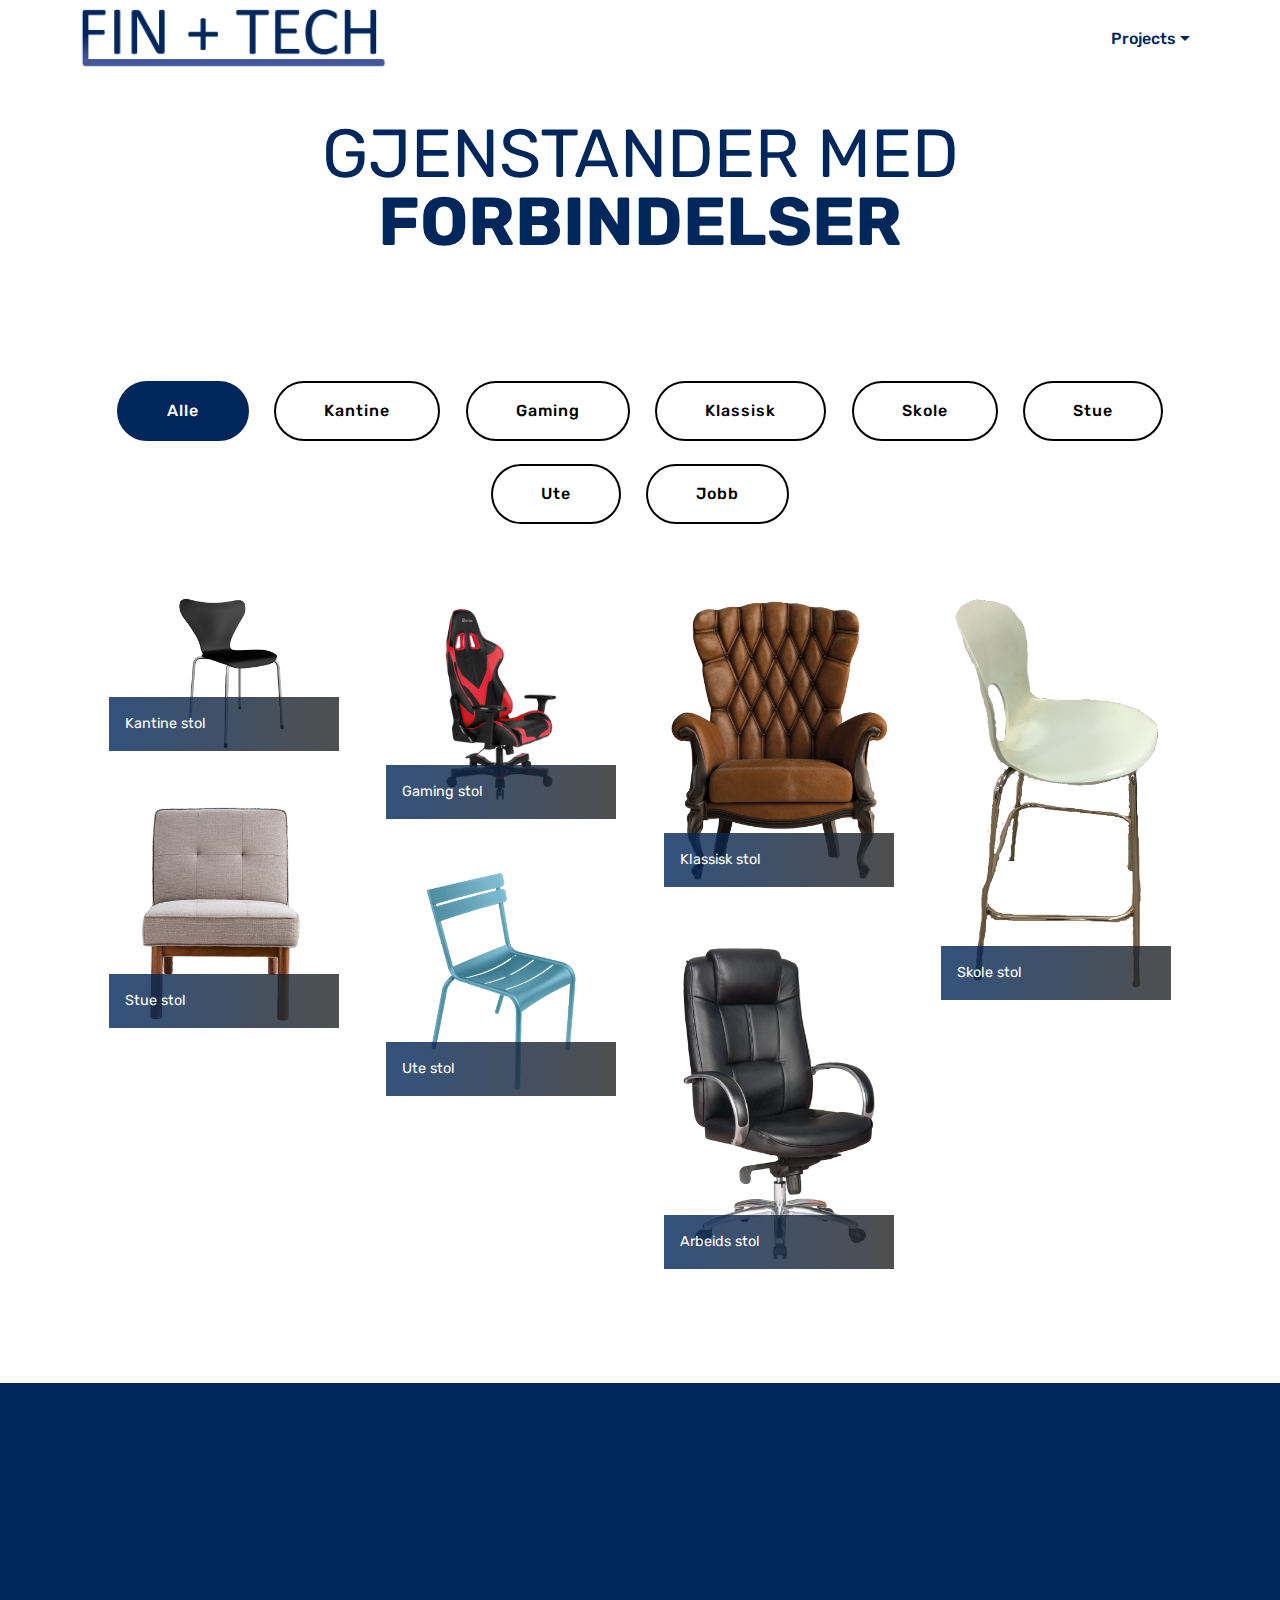
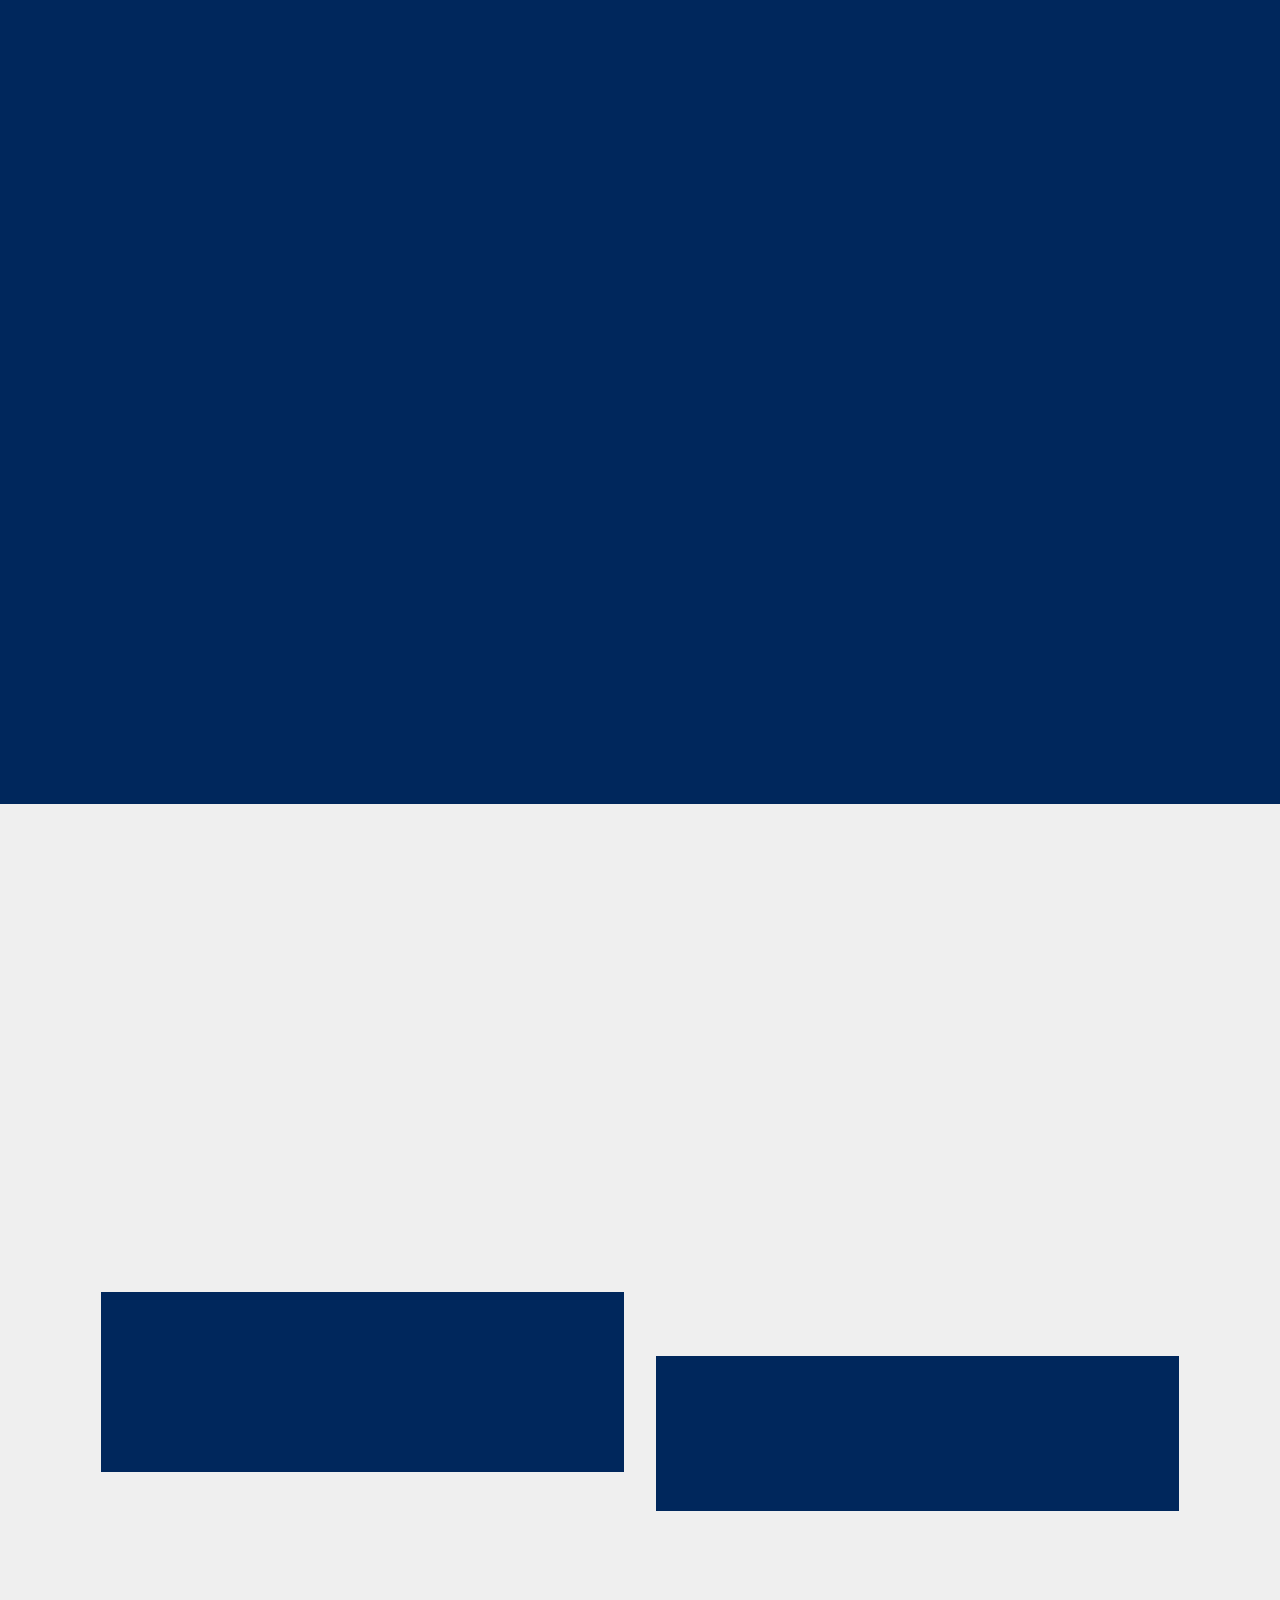
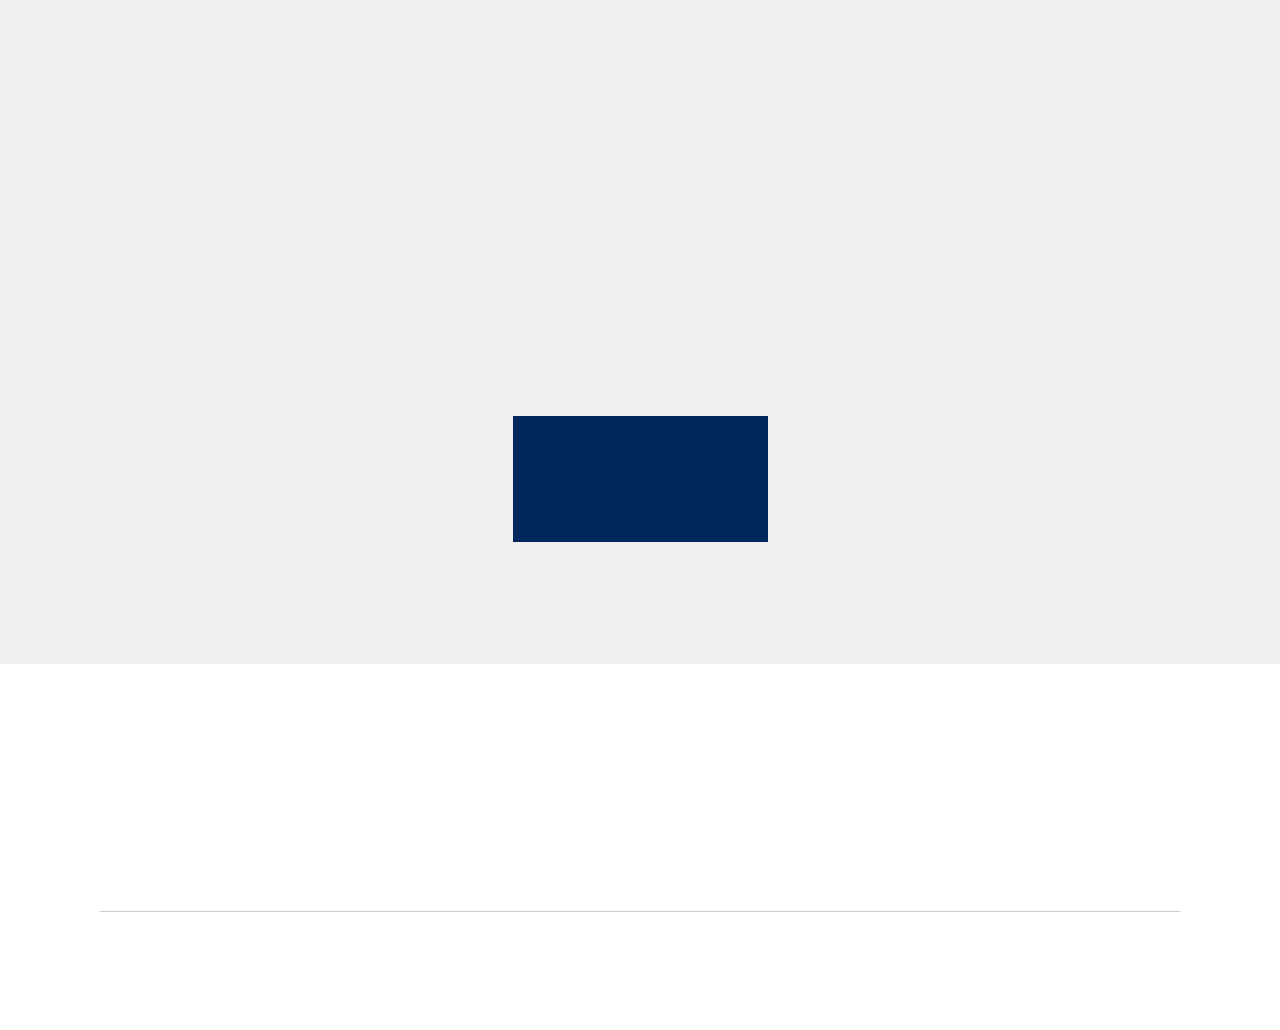
==== commit becf9dfb: "create github pages" ====
--- a/stoler.html
+++ b/stoler.html
@@ -59,7 +59,7 @@
     </nav>
 </section>
 
-<section class="engine"><a href="https://mobirise.ws/c">best free website maker</a></section><section class="mbr-section content5 cid-qL51HsuQ00" id="content5-k">
+<section class="engine"><a href="https://mobirise.ws/h">make own website</a></section><section class="mbr-section content5 cid-qL51HsuQ00" id="content5-k">
 
     
 
@@ -95,7 +95,7 @@
         <div class="media-container-row">
             <div class="title col-12 col-md-8">
                 <h2 class="align-center pb-3 mbr-fonts-style display-2"><b class="teksdasd">Hva forbinder du med de forskjellige stolene over?</b></h2>
-                <h3 class="mbr-section-subtitle align-center mbr-light mbr-fonts-style display-5">Mennesker forbinder gjenstander med steder og følelser. Når vi ser en gjenstand minner det oss om noe, jeg valgte stoler da det er en gjenstand vi har nesten overalt. Budskapet med bildeserien er at vi sitter for mye, vi har stoler til alle mulige tilfeller og steder. Vi sitter på bussen, vi sitter på jobb &amp; skole og vi sitter når vi kommer hjem. Verden kan ikke sitte seg fremover, vi må opp og stå før kroppen "<strong>setter </strong>seg&nbsp;fast".<br><br>Beskrivelsen til hver stol er hva jeg forbinder med de forskjellige stolene, stemmer beskrivelsene over til hva du forbinder med de forskjellige stolene?&nbsp;</h3>
+                <h3 class="mbr-section-subtitle align-center mbr-light mbr-fonts-style display-5">Mennesker forbinder gjenstander med steder og følelser. Når vi ser en gjenstand minner det oss om noe, jeg valgte stoler da det er en gjenstand vi har nesten overalt. Budskapet med bildeserien er at vi sitter for mye, vi har stoler til alle mulige tilfeller og på alle mulig steder. Vi sitter på bussen, vi sitter på jobb &amp; skole og vi sitter når vi kommer hjem. Verden kan ikke sitte seg fremover, vi må opp og stå før kroppen "<strong>setter </strong>seg&nbsp;fast".<br><br>Beskrivelsen til hver stol er hva jeg forbinder med de forskjellige stolene, stemmer beskrivelsene over til hva du forbinder med de forskjellige stolene?&nbsp;</h3>
                 
             </div>
         </div>
@@ -120,7 +120,7 @@
             <div class="media-container-column col-lg-8" data-form-type="formoid">
                     <div data-form-alert="" hidden="">Takk, jeg får ta en grundig titt på hva du forbinder med de forskjellige stolene!</div>
             
-                    <form class="mbr-form" action="https://mobirise.com/" method="post" data-form-title="Mobirise Form"><input type="hidden" name="email" data-form-email="true" value="dRG8XtpJnrNPN7DMOG9+sqnTFufpiBOraaUVkgc8r5nUiwhyftT4WwXnnZ93dWy0e242Ro30J6d5br/vuFJCx6YReZoWCy8y0gntL1Z5QebfnFvEpyop6DXDR5IO51p3" data-form-field="Email">
+                    <form class="mbr-form" action="https://mobirise.com/" method="post" data-form-title="Mobirise Form"><input type="hidden" name="email" data-form-email="true" value="LZbEzZfKFhZnhiigAP6FEBzek5+CoSHe/yME9E9l7hwDZ2i6wTM9KhJdw5Srb0QLqBiG+rvwZgnfdYdU7hC+RGQw+tZeZZ7xWyMkDyh2F2w2EcsRANrdXsupC55Tkf59" data-form-field="Email">
                         <div class="row row-sm-offset">
                             
                             
@@ -144,8 +144,9 @@
 
     
     <div class="container">
-        <h2 class="mbr-section-title pb-3 align-center mbr-fonts-style display-2"><b class="asddasd">BILDER AV PROSESSEN</b></h2>
         
+        <h3 class="mbr-section-subtitle display-5 align-center mbr-fonts-style mbr-light display-2"><strong>
+            BILDER AV PROSESSEN</strong></h3>
         <div class="media-container-row pt-5 ">
             <div class="card p-3 col-12 col-md-6">
                 <div class="card-wrapper ">
--- a/assets/mobirise/css/mbr-additional.css
+++ b/assets/mobirise/css/mbr-additional.css
@@ -2503,13 +2503,19 @@
 .cid-qL5dyvkINL .popup-btn:hover .mbr-section-btn {
   opacity: 1;
 }
+.cid-qL5dyvkINL .mbr-section-title {
+  color: #00275c;
+}
+.cid-qL5dyvkINL .card-title {
+  color: #ffffff;
+}
+.cid-qL5dyvkINL .asddasd {
+  color: #00275c;
+}
 .cid-qL5dyvkINL .mbr-section-title B {
   color: #00275c;
 }
-.cid-qL5dyvkINL .card-title {
-  color: #ffffff;
-}
-.cid-qL5dyvkINL .asddasd {
+.cid-qL5dyvkINL .mbr-section-subtitle B {
   color: #00275c;
 }
 .cid-qL5cd5HQw1 {
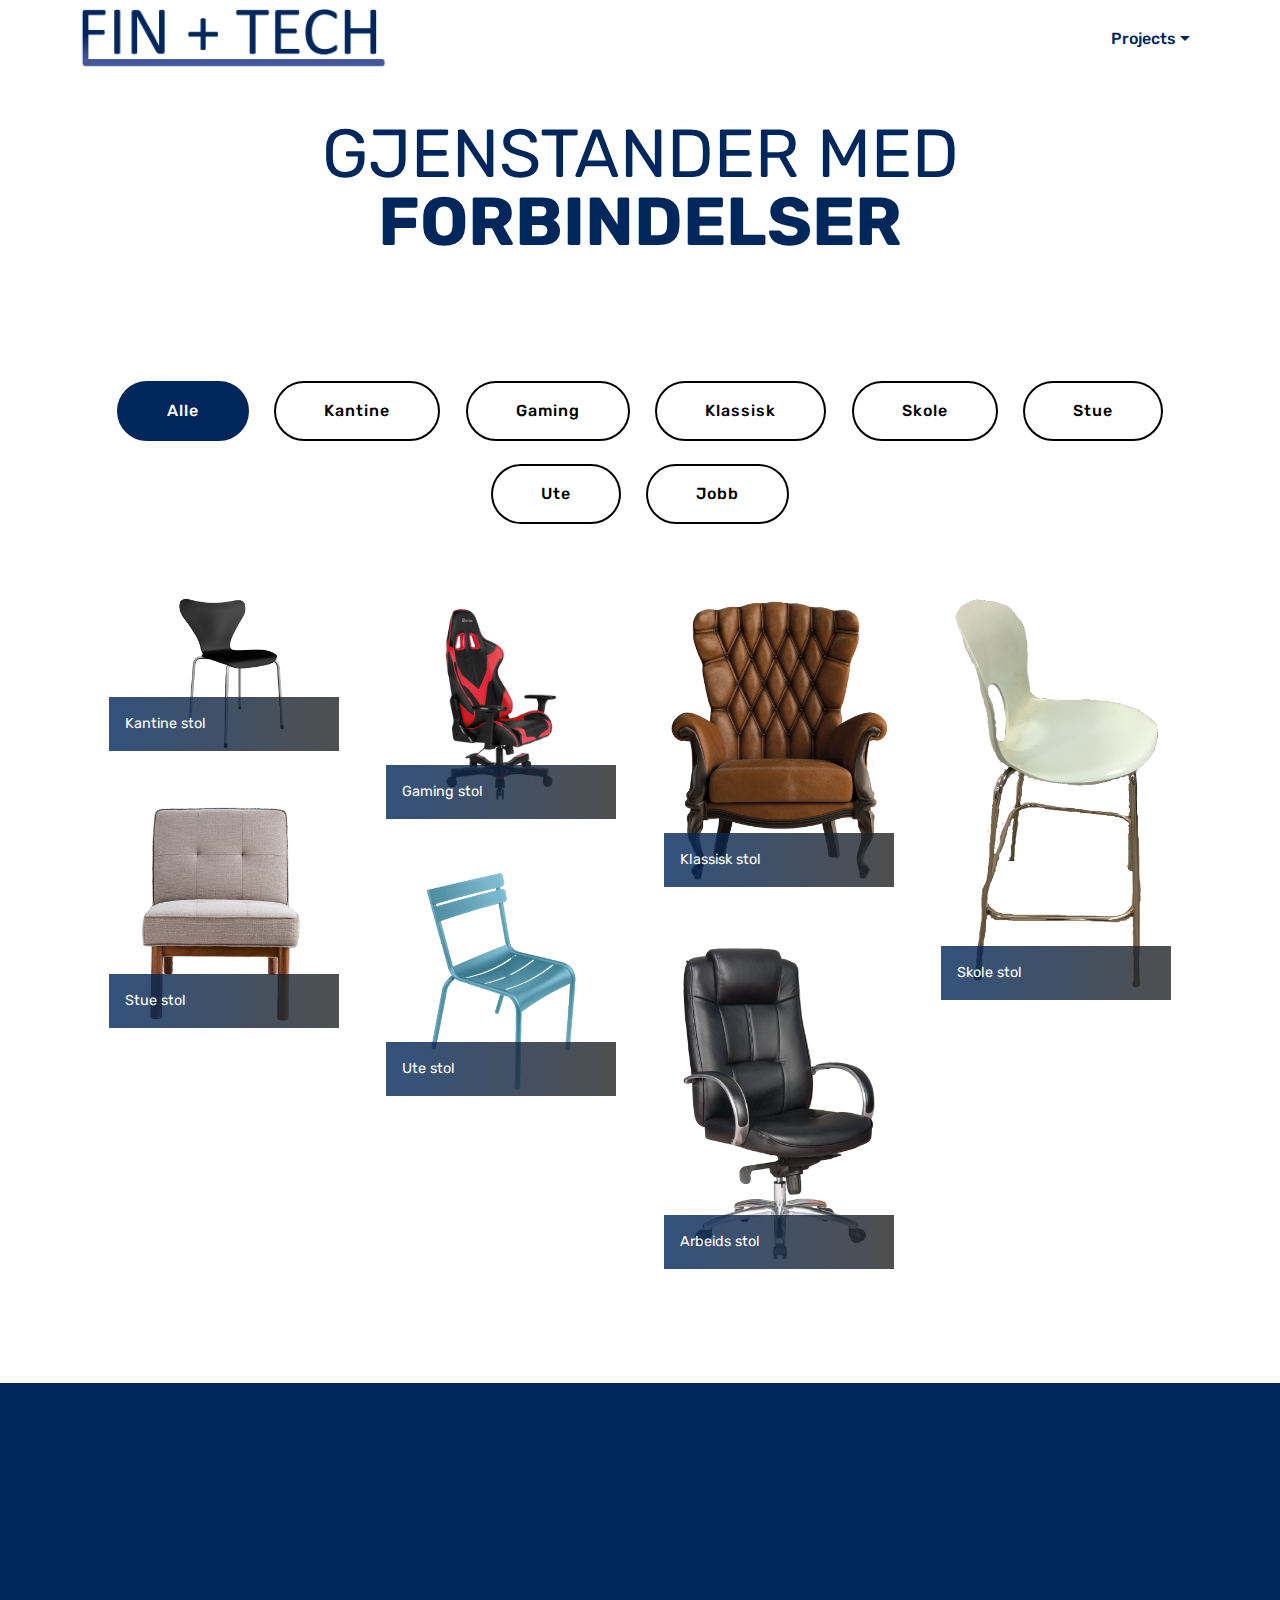
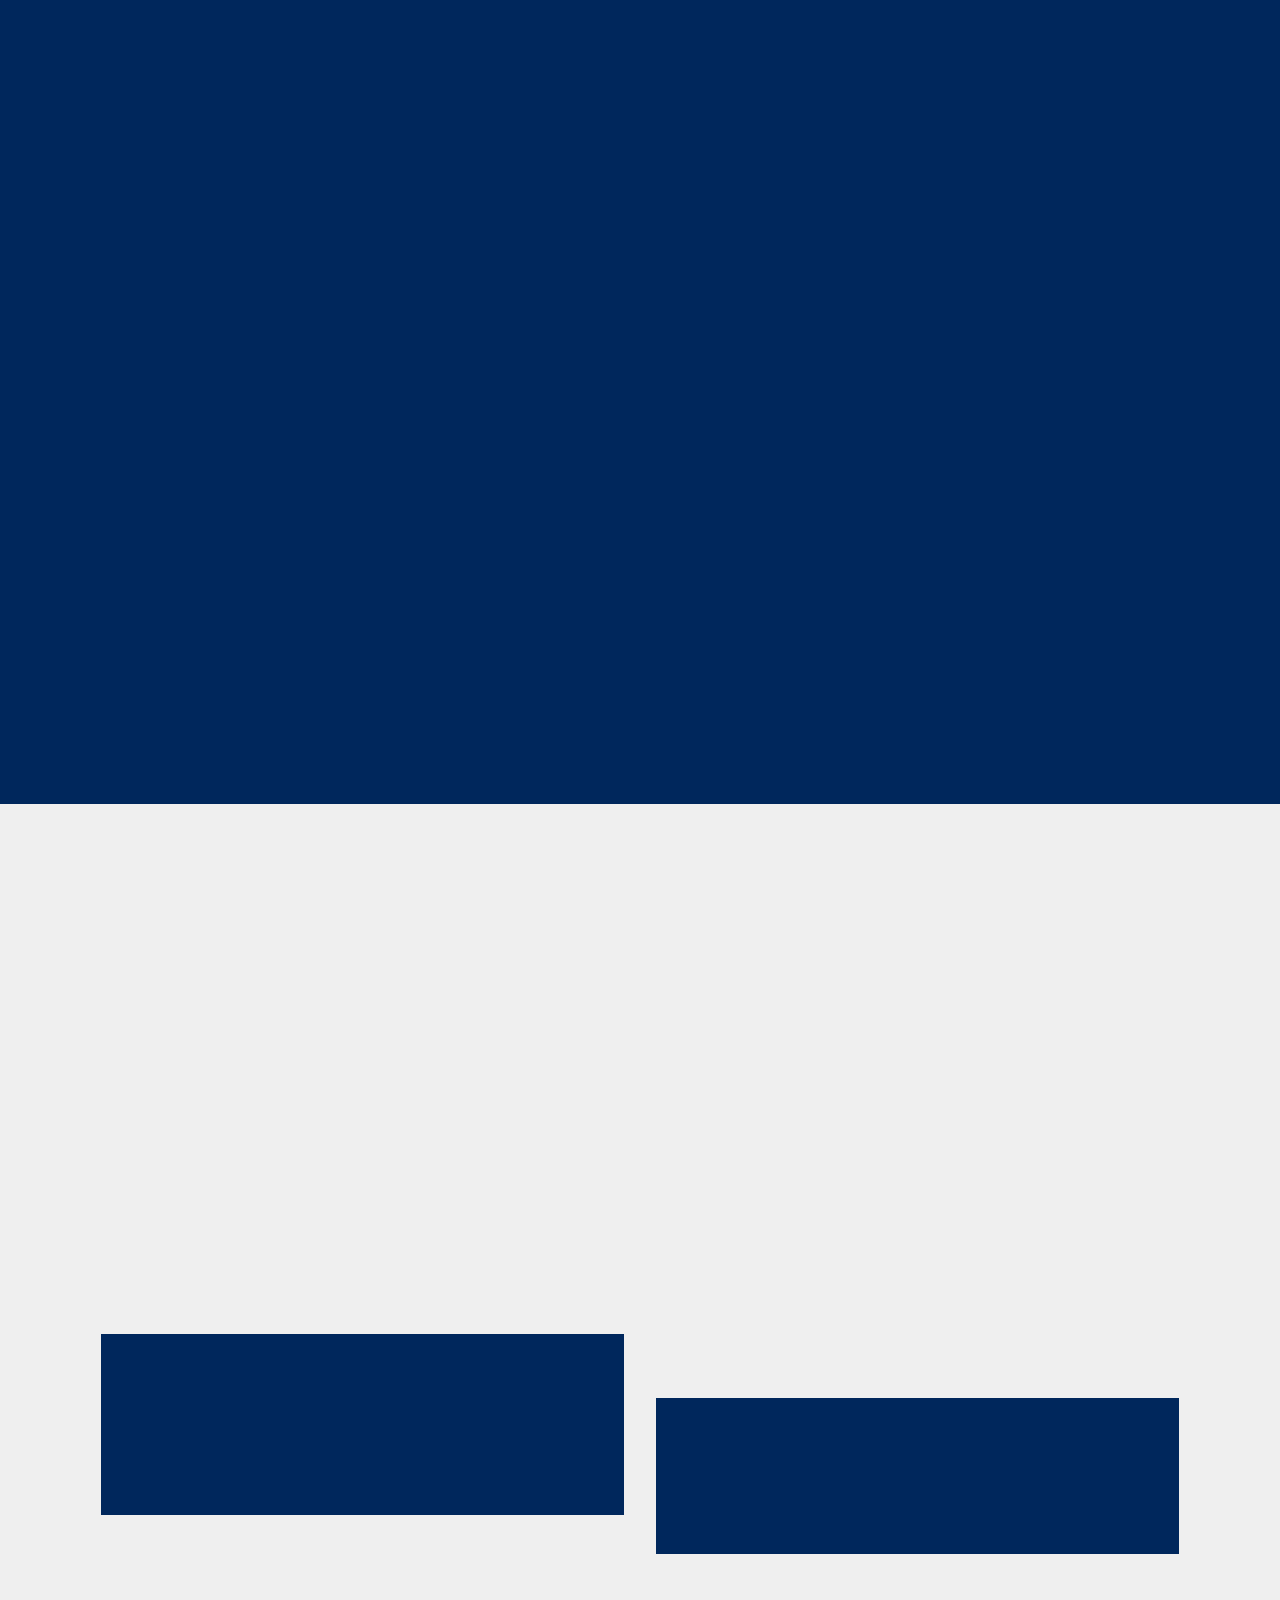
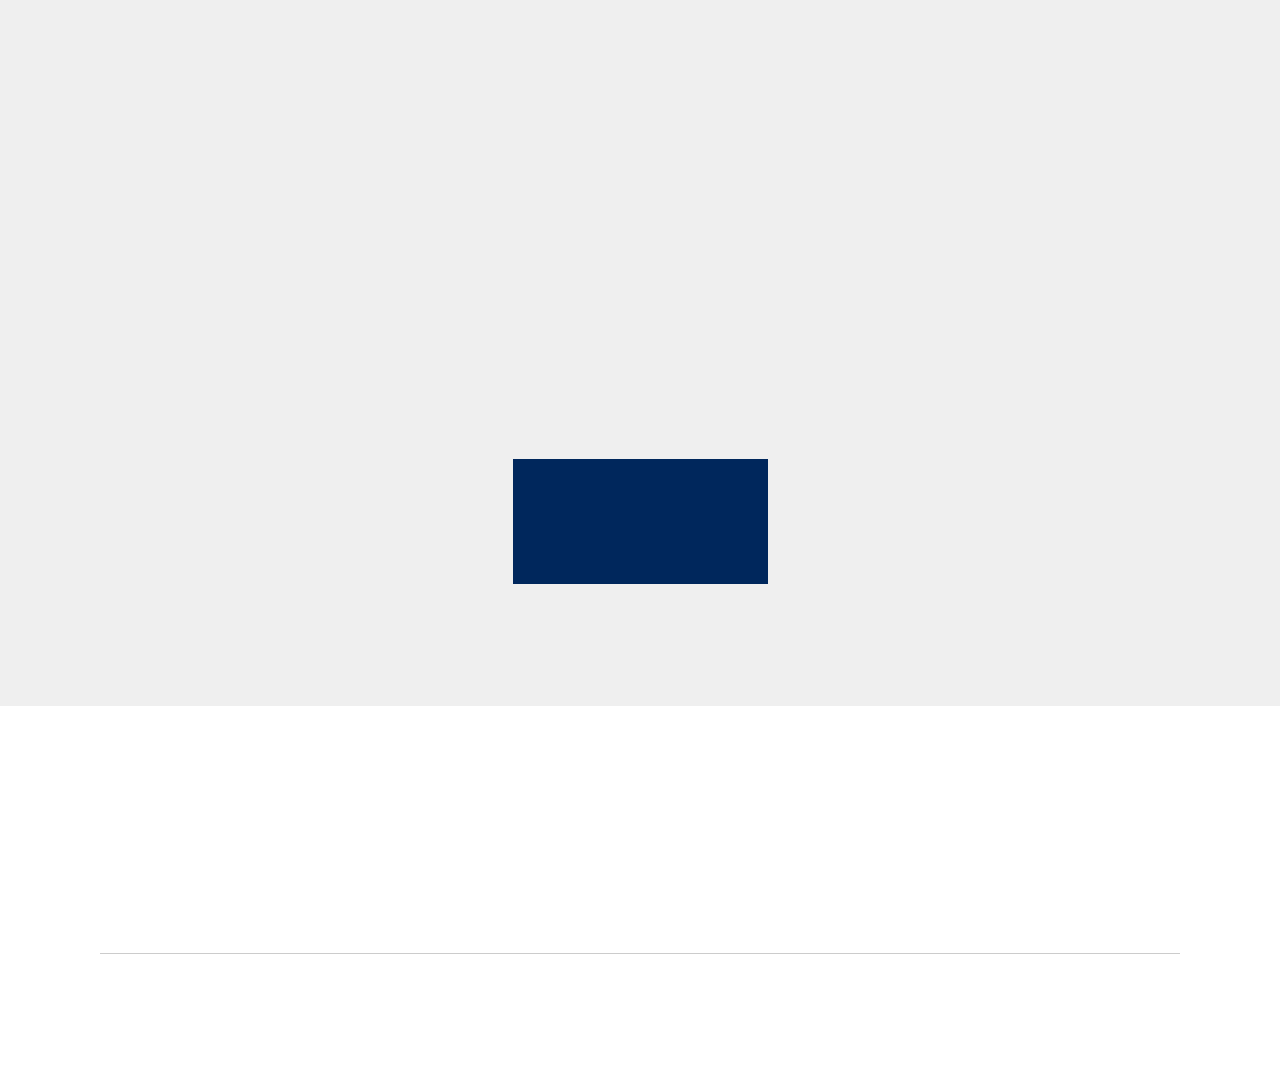
==== commit 824b2591: "create github pages" ====
--- a/stoler.html
+++ b/stoler.html
@@ -59,7 +59,7 @@
     </nav>
 </section>
 
-<section class="engine"><a href="https://mobirise.ws/h">make own website</a></section><section class="mbr-section content5 cid-qL51HsuQ00" id="content5-k">
+<section class="engine"><a href="https://mobirise.ws/j">design own website</a></section><section class="mbr-section content5 cid-qL51HsuQ00" id="content5-k">
 
     
 
@@ -120,7 +120,7 @@
             <div class="media-container-column col-lg-8" data-form-type="formoid">
                     <div data-form-alert="" hidden="">Takk, jeg får ta en grundig titt på hva du forbinder med de forskjellige stolene!</div>
             
-                    <form class="mbr-form" action="https://mobirise.com/" method="post" data-form-title="Mobirise Form"><input type="hidden" name="email" data-form-email="true" value="LZbEzZfKFhZnhiigAP6FEBzek5+CoSHe/yME9E9l7hwDZ2i6wTM9KhJdw5Srb0QLqBiG+rvwZgnfdYdU7hC+RGQw+tZeZZ7xWyMkDyh2F2w2EcsRANrdXsupC55Tkf59" data-form-field="Email">
+                    <form class="mbr-form" action="https://mobirise.com/" method="post" data-form-title="Mobirise Form"><input type="hidden" name="email" data-form-email="true" value="UHBiyTCVVWCvYYKhwAleadCUJzyP/sUBg58ntpYIOPFASutymNjmh5Ss7bBFaxwIQcEVnzKwavvtcWQY7AzbQphLH/aRlXOQZy7CJmuCrxJ1WfqmXhEIsYRj+lbliNUa" data-form-field="Email">
                         <div class="row row-sm-offset">
                             
                             
@@ -144,9 +144,8 @@
 
     
     <div class="container">
+        <h2 class="mbr-section-title pb-3 align-center mbr-fonts-style display-2"><b class="asddasd">BILDER AV PROSESSEN</b></h2>
         
-        <h3 class="mbr-section-subtitle display-5 align-center mbr-fonts-style mbr-light display-2"><strong>
-            BILDER AV PROSESSEN</strong></h3>
         <div class="media-container-row pt-5 ">
             <div class="card p-3 col-12 col-md-6">
                 <div class="card-wrapper ">
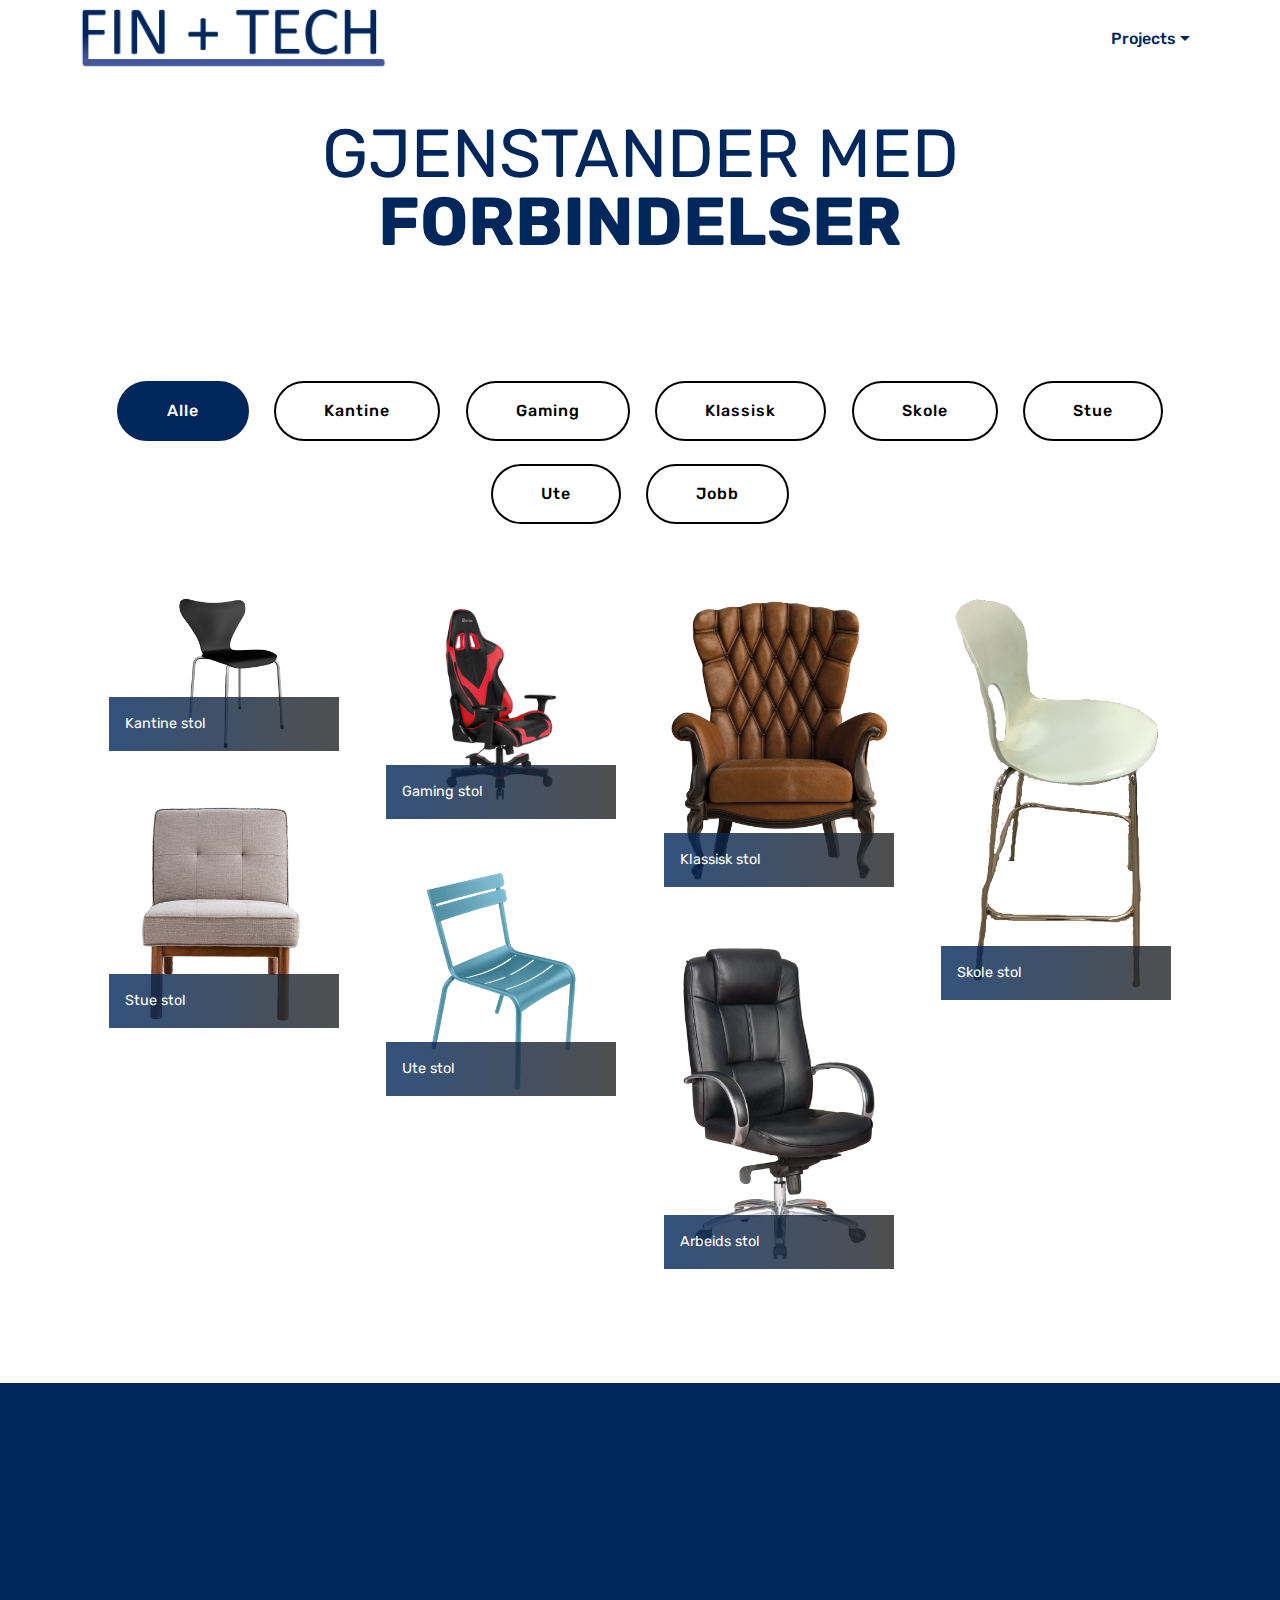
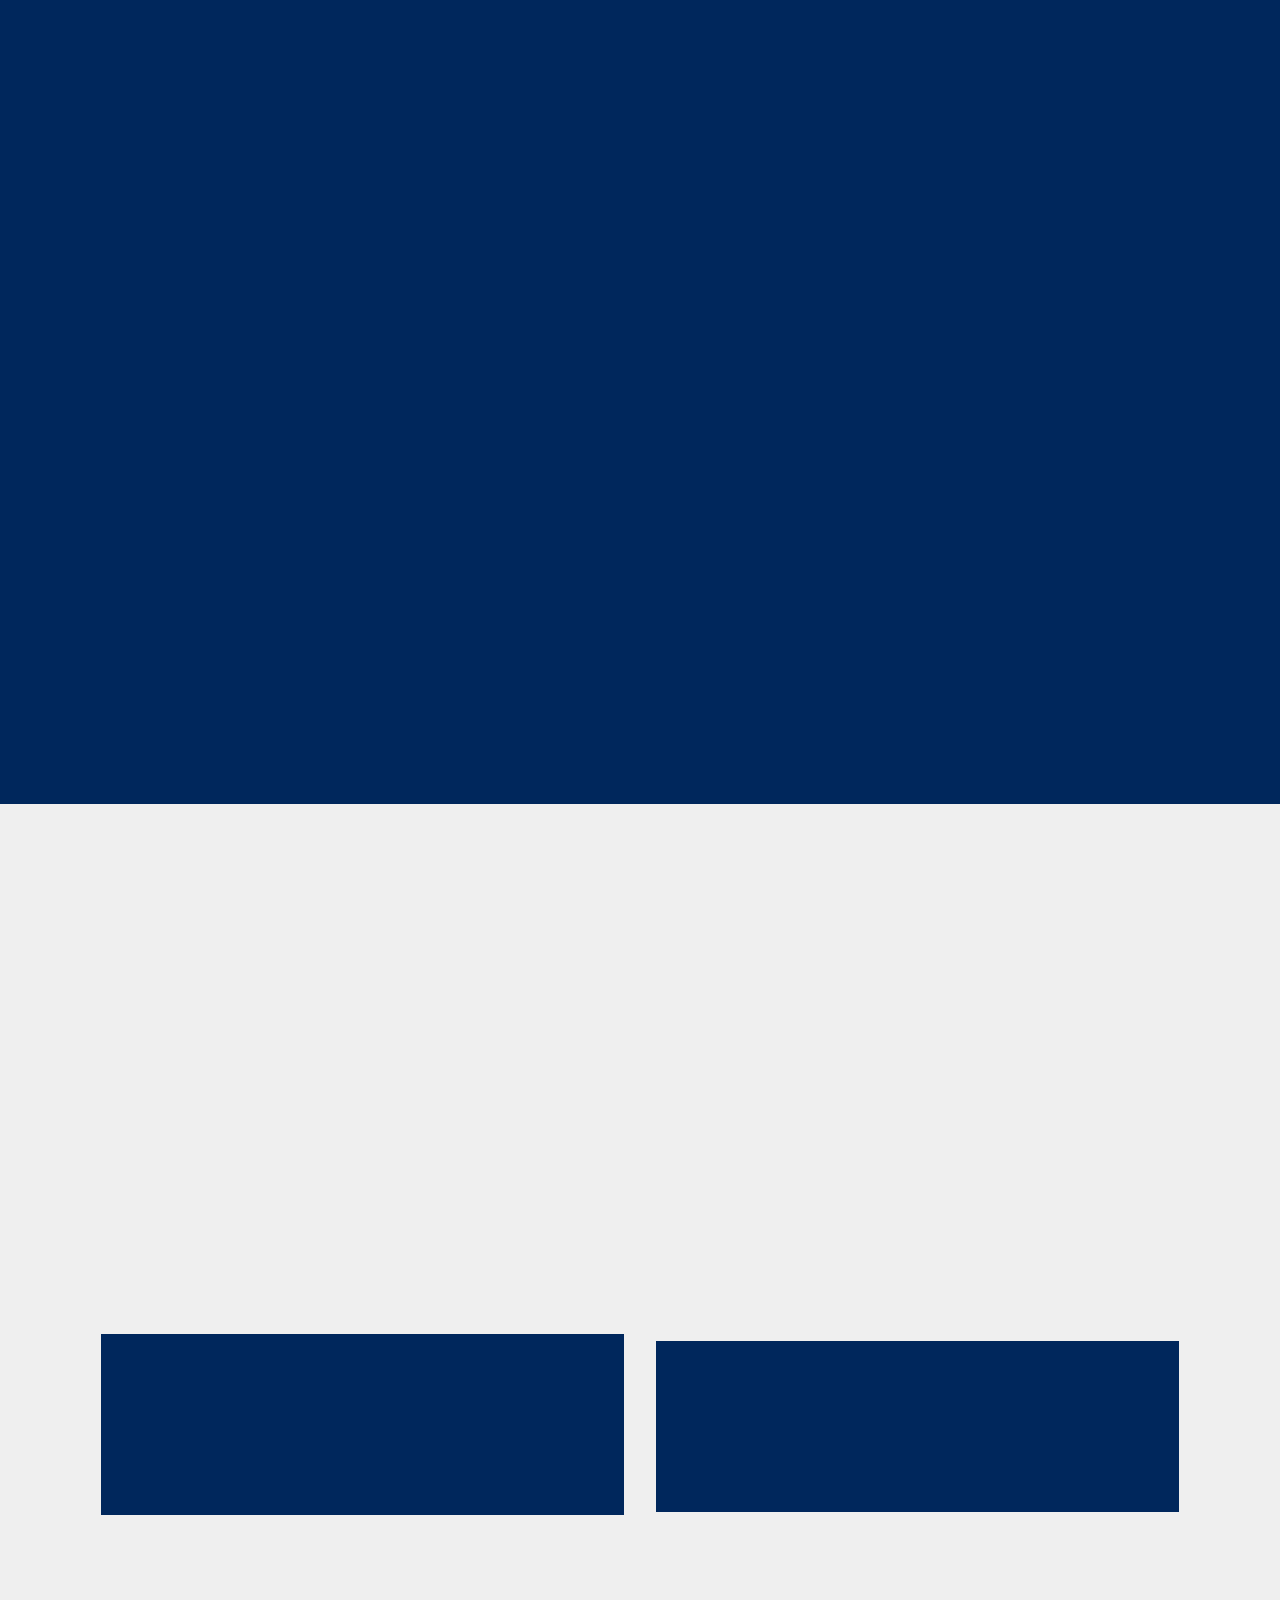
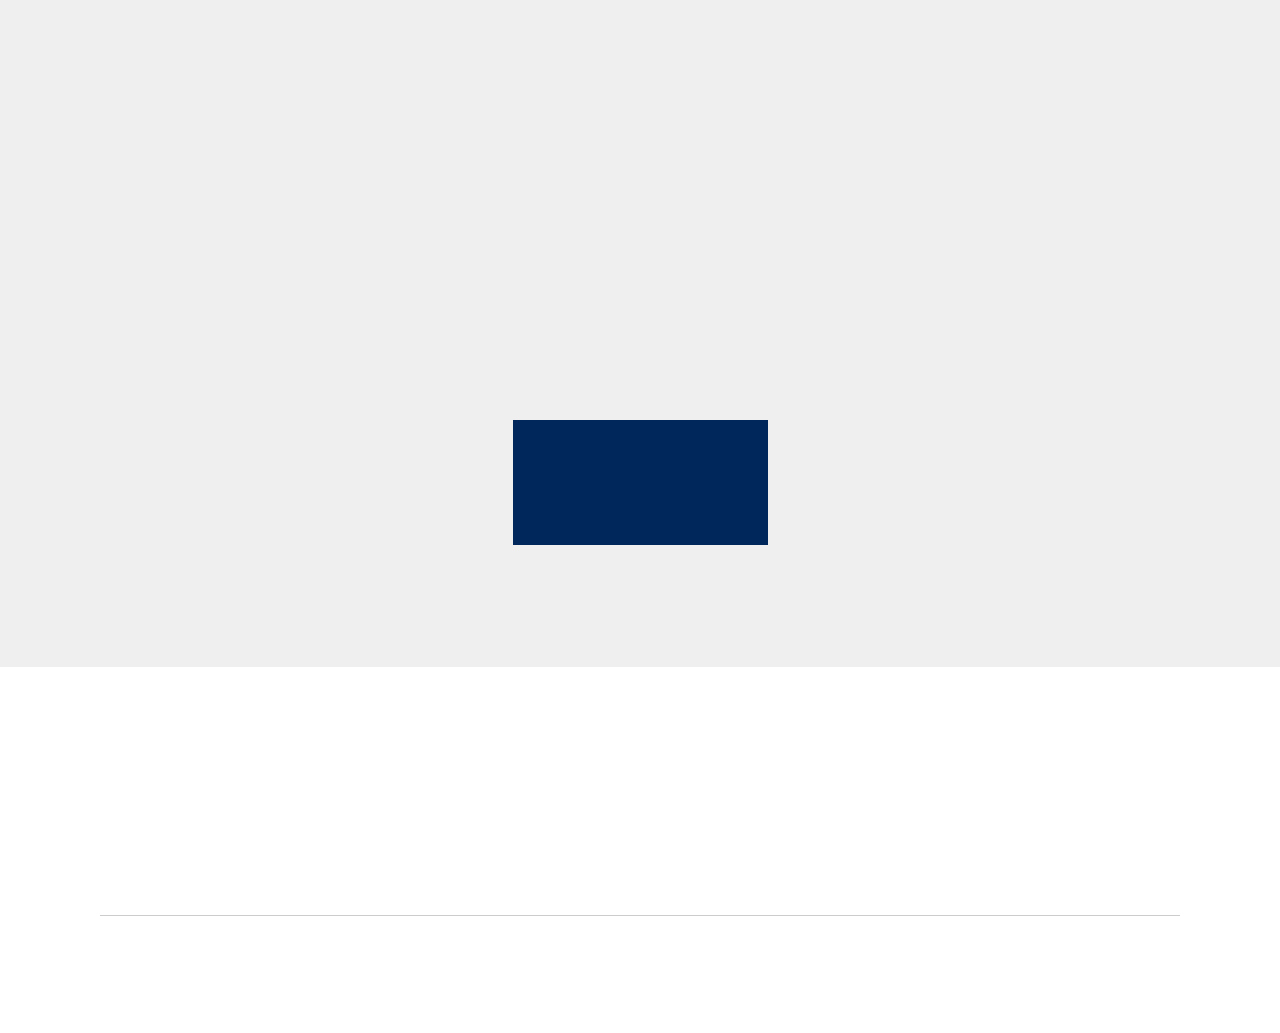
==== commit 97b5d316: "create github pages" ====
--- a/stoler.html
+++ b/stoler.html
@@ -59,7 +59,7 @@
     </nav>
 </section>
 
-<section class="engine"><a href="https://mobirise.ws/j">design own website</a></section><section class="mbr-section content5 cid-qL51HsuQ00" id="content5-k">
+<section class="engine"><a href="https://mobirise.ws/k">develop your own website</a></section><section class="mbr-section content5 cid-qL51HsuQ00" id="content5-k">
 
     
 
@@ -120,7 +120,7 @@
             <div class="media-container-column col-lg-8" data-form-type="formoid">
                     <div data-form-alert="" hidden="">Takk, jeg får ta en grundig titt på hva du forbinder med de forskjellige stolene!</div>
             
-                    <form class="mbr-form" action="https://mobirise.com/" method="post" data-form-title="Mobirise Form"><input type="hidden" name="email" data-form-email="true" value="UHBiyTCVVWCvYYKhwAleadCUJzyP/sUBg58ntpYIOPFASutymNjmh5Ss7bBFaxwIQcEVnzKwavvtcWQY7AzbQphLH/aRlXOQZy7CJmuCrxJ1WfqmXhEIsYRj+lbliNUa" data-form-field="Email">
+                    <form class="mbr-form" action="https://mobirise.com/" method="post" data-form-title="Mobirise Form"><input type="hidden" name="email" data-form-email="true" value="Y98bfwE4YnwgAScIAPSVCZpDzcuyo2No8u+LEXIprYYtYLsBQfiuBsD4sm13jeSit9f+7cg7XlqfqkgiNKSqfqvlnbHNLKhsGIx8T55idwtUBEajO/6R93U8741hrhau" data-form-field="Email">
                         <div class="row row-sm-offset">
                             
                             
@@ -167,11 +167,11 @@
                     <div class="card-img">
                         <div class="mbr-overlay"></div>
                         <div class="mbr-section-btn text-center"><a href="https://no.wikipedia.org/wiki/Programmeringsspr%C3%A5k" class="btn btn-primary display-4" target="_blank">KODE</a></div>
-                        <img src="assets/images/arbeid-1871x1283.png" alt="Mobirise" title="">
+                        <img src="assets/images/arbeid-5-1871x1283.png" alt="Mobirise" title="">
                     </div>
                     <div class="card-box">
                         <h4 class="card-title mbr-fonts-style display-7"><strong>
-                            Koding av nettsiden</strong></h4>
+                            Koding av nettsiden</strong><br><strong><br></strong></h4>
                         <p class="mbr-text mbr-fonts-style display-7">
                            Nettsider tar tid å kode, men om man vet hva man gjør så er det ikke så vanskelig.&nbsp;</p>
                     </div>
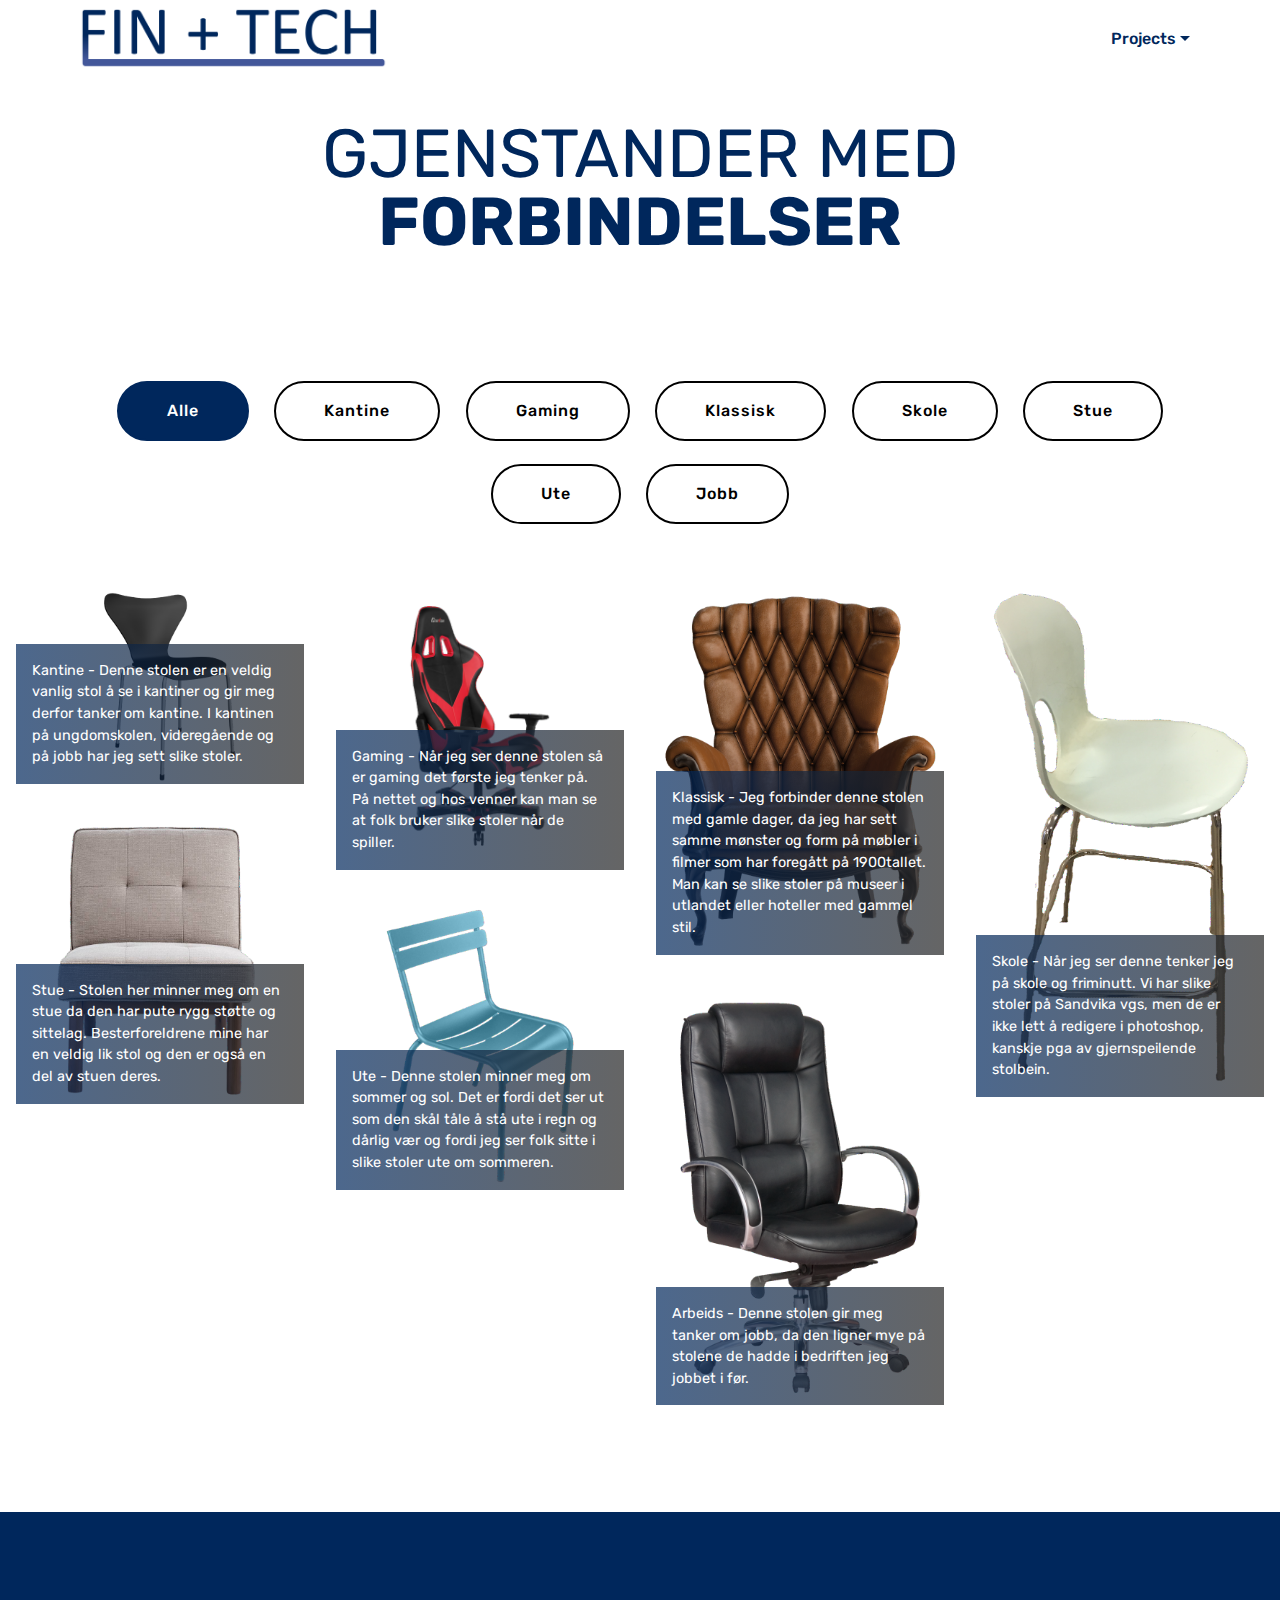
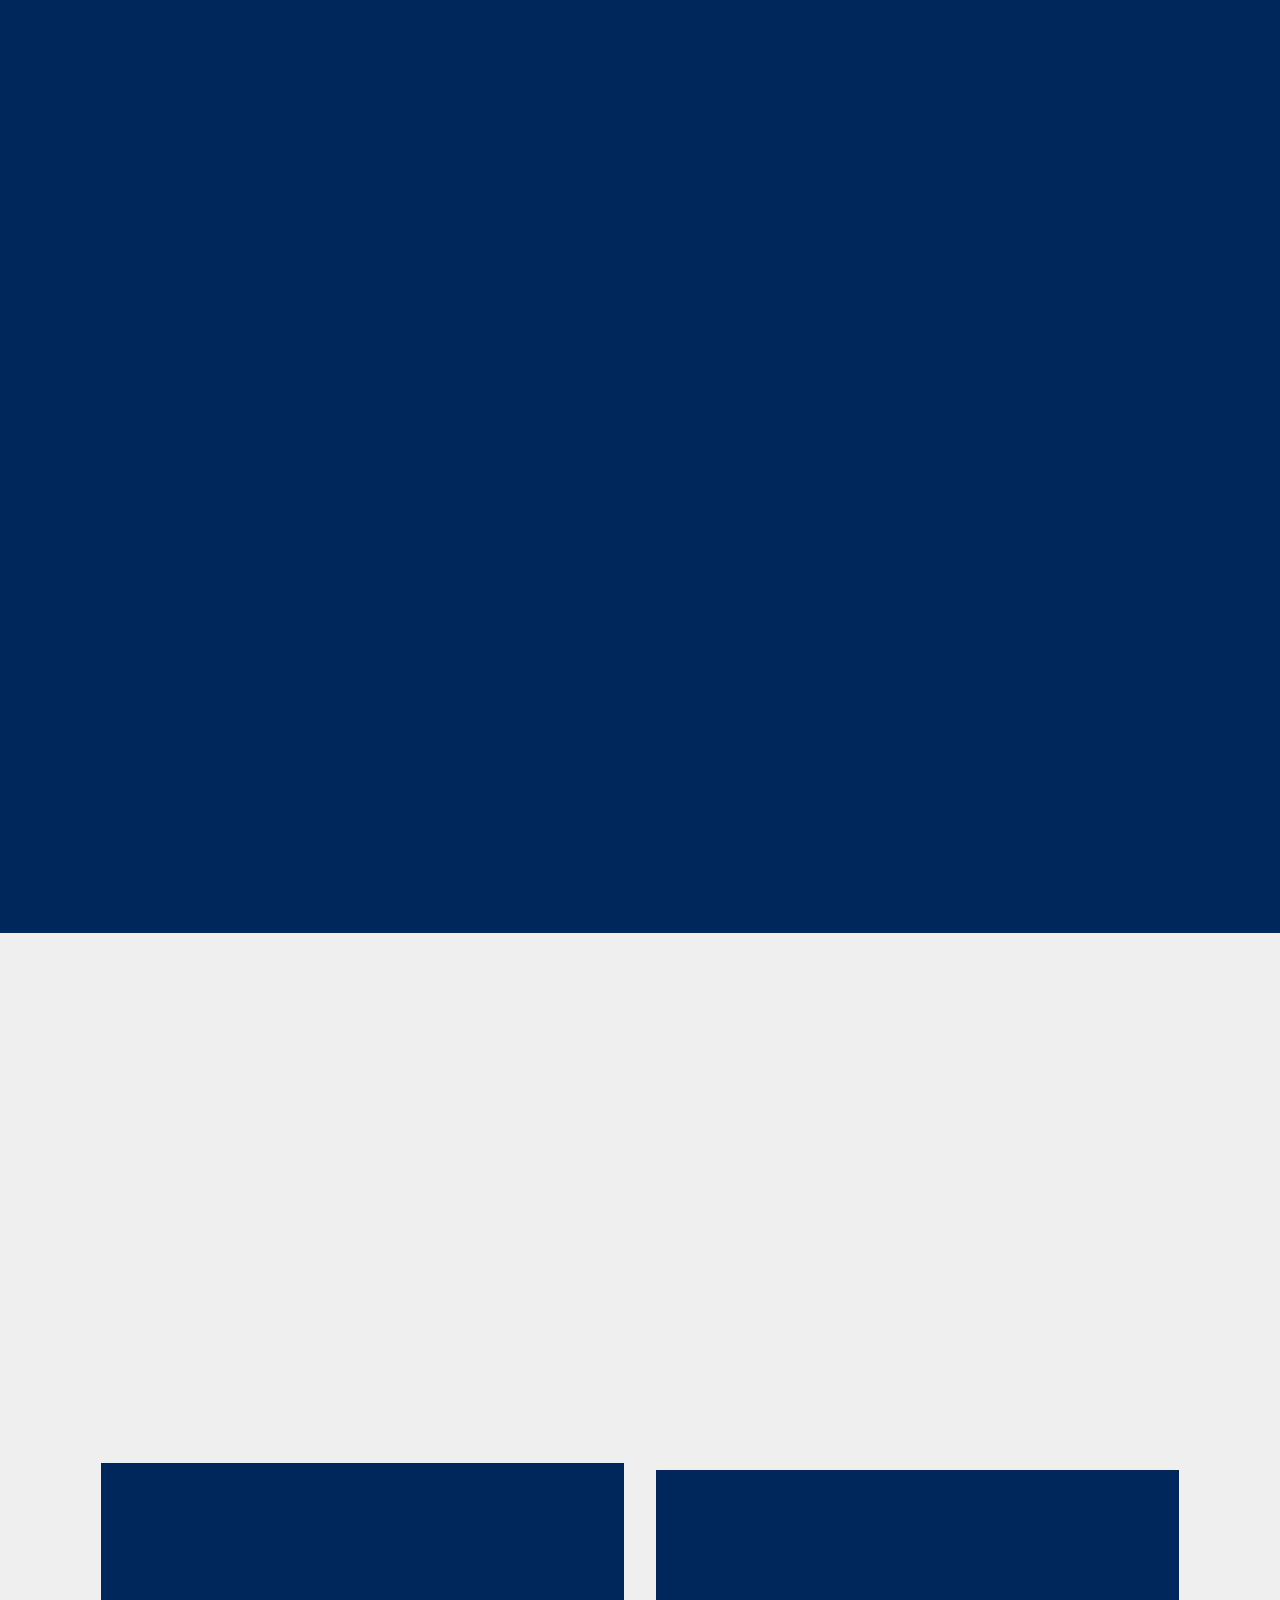
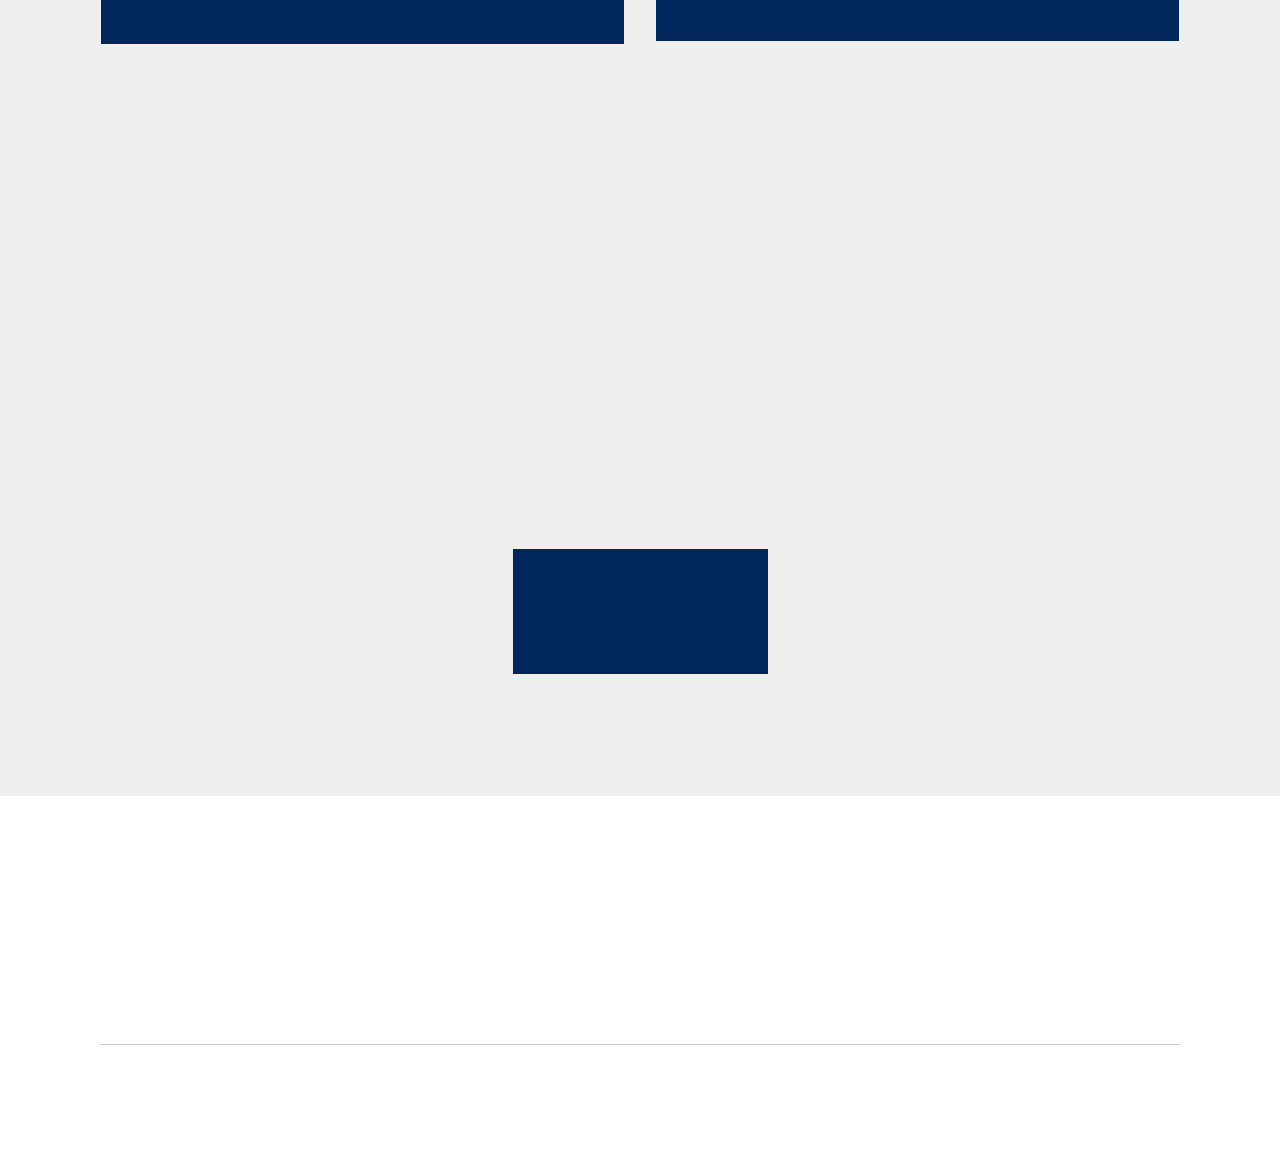
==== commit 55b00e35: "create github pages" ====
--- a/stoler.html
+++ b/stoler.html
@@ -59,7 +59,7 @@
     </nav>
 </section>
 
-<section class="engine"><a href="https://mobirise.ws/k">develop your own website</a></section><section class="mbr-section content5 cid-qL51HsuQ00" id="content5-k">
+<section class="engine"><a href="https://mobirise.ws/m">drag and drop web creator</a></section><section class="mbr-section content5 cid-qL51HsuQ00" id="content5-k">
 
     
 
@@ -81,8 +81,8 @@
 
     
 
-    <div class="container">
-        <div><!-- Filter --><div class="mbr-gallery-filter container gallery-filter-active"><ul buttons="0"><li class="mbr-gallery-filter-all"><a class="btn btn-md btn-primary-outline active display-7" href="">Alle</a></li></ul></div><!-- Gallery --><div class="mbr-gallery-row"><div class="mbr-gallery-layout-default"><div><div><div class="mbr-gallery-item mbr-gallery-item--p3" data-video-url="false" data-tags="Kantine"><div href="#lb-gallery2-h" data-slide-to="0" data-toggle="modal"><img src="assets/images/cantine-chair-1280x900-800x562.png" alt=""><span class="icon-focus"></span><span class="mbr-gallery-title mbr-fonts-style display-7">Kantine stol</span></div></div><div class="mbr-gallery-item mbr-gallery-item--p3" data-video-url="false" data-tags="Gaming"><div href="#lb-gallery2-h" data-slide-to="1" data-toggle="modal"><img src="assets/images/gaming-chair-600x600-600x600.png" alt=""><span class="icon-focus"></span><span class="mbr-gallery-title mbr-fonts-style display-7">Gaming stol</span></div></div><div class="mbr-gallery-item mbr-gallery-item--p3" data-video-url="false" data-tags="Klassisk"><div href="#lb-gallery2-h" data-slide-to="2" data-toggle="modal"><img src="assets/images/old-chair-2000x2591-800x1036.png" alt=""><span class="icon-focus"></span><span class="mbr-gallery-title mbr-fonts-style display-7">Klassisk stol</span></div></div><div class="mbr-gallery-item mbr-gallery-item--p3" data-video-url="false" data-tags="Skole"><div href="#lb-gallery2-h" data-slide-to="3" data-toggle="modal"><img src="assets/images/skole-stol-1470x2631-800x1431.png" alt=""><span class="icon-focus"></span><span class="mbr-gallery-title mbr-fonts-style display-7">Skole&nbsp;stol</span></div></div><div class="mbr-gallery-item mbr-gallery-item--p3" data-video-url="false" data-tags="Stue"><div href="#lb-gallery2-h" data-slide-to="4" data-toggle="modal"><img src="assets/images/sofa-chair-1024x1024-800x800.png" alt=""><span class="icon-focus"></span><span class="mbr-gallery-title mbr-fonts-style display-7">Stue&nbsp;stol</span></div></div><div class="mbr-gallery-item mbr-gallery-item--p3" data-video-url="false" data-tags="Ute"><div href="#lb-gallery2-h" data-slide-to="5" data-toggle="modal"><img src="assets/images/veranda-1100x1100-800x800.png" alt=""><span class="icon-focus"></span><span class="mbr-gallery-title mbr-fonts-style display-7">Ute&nbsp;stol</span></div></div><div class="mbr-gallery-item mbr-gallery-item--p3" data-video-url="false" data-tags="Jobb"><div href="#lb-gallery2-h" data-slide-to="6" data-toggle="modal"><img src="assets/images/work-chair-756x1102-756x1102.png" alt=""><span class="icon-focus"></span><span class="mbr-gallery-title mbr-fonts-style display-7">Arbeids&nbsp;stol</span></div></div></div></div><div class="clearfix"></div></div></div><!-- Lightbox --><div data-app-prevent-settings="" class="mbr-slider modal fade carousel slide" tabindex="-1" data-keyboard="true" data-interval="false" id="lb-gallery2-h"><div class="modal-dialog"><div class="modal-content"><div class="modal-body"><div class="carousel-inner"><div class="carousel-item"><img src="assets/images/cantine-chair-1280x900.png" alt=""></div><div class="carousel-item"><img src="assets/images/gaming-chair-600x600.png" alt=""></div><div class="carousel-item"><img src="assets/images/old-chair-2000x2591.png" alt=""></div><div class="carousel-item active"><img src="assets/images/skole-stol-1470x2631.png" alt=""></div><div class="carousel-item"><img src="assets/images/sofa-chair-1024x1024.png" alt=""></div><div class="carousel-item"><img src="assets/images/veranda-1100x1100.png" alt=""></div><div class="carousel-item"><img src="assets/images/work-chair-756x1102.png" alt=""></div></div><a class="carousel-control carousel-control-prev" role="button" data-slide="prev" href="#lb-gallery2-h"><span class="mbri-left mbr-iconfont" aria-hidden="true"></span><span class="sr-only">Previous</span></a><a class="carousel-control carousel-control-next" role="button" data-slide="next" href="#lb-gallery2-h"><span class="mbri-right mbr-iconfont" aria-hidden="true"></span><span class="sr-only">Next</span></a><a class="close" href="#" role="button" data-dismiss="modal"><span class="sr-only">Close</span></a></div></div></div></div></div>
+    <div>
+        <div><!-- Filter --><div class="mbr-gallery-filter container gallery-filter-active"><ul buttons="0"><li class="mbr-gallery-filter-all"><a class="btn btn-md btn-primary-outline active display-7" href="">Alle</a></li></ul></div><!-- Gallery --><div class="mbr-gallery-row"><div class="mbr-gallery-layout-default"><div><div><div class="mbr-gallery-item mbr-gallery-item--p2" data-video-url="false" data-tags="Kantine"><div href="#lb-gallery2-h" data-slide-to="0" data-toggle="modal"><img src="assets/images/cantine-chair-1280x900-800x562.png" alt=""><span class="icon-focus"></span><span class="mbr-gallery-title mbr-fonts-style display-7">Kantine - Denne stolen er en veldig vanlig stol å se i kantiner og gir meg derfor tanker om kantine. I kantinen på ungdomskolen, videregående og på jobb har jeg sett slike stoler.</span></div></div><div class="mbr-gallery-item mbr-gallery-item--p2" data-video-url="false" data-tags="Gaming"><div href="#lb-gallery2-h" data-slide-to="1" data-toggle="modal"><img src="assets/images/gaming-chair-600x600-600x600.png" alt=""><span class="icon-focus"></span><span class="mbr-gallery-title mbr-fonts-style display-7">Gaming - Når jeg ser denne stolen så er gaming det første jeg tenker på. På nettet og hos venner kan man se at folk bruker slike stoler når de spiller.</span></div></div><div class="mbr-gallery-item mbr-gallery-item--p2" data-video-url="false" data-tags="Klassisk"><div href="#lb-gallery2-h" data-slide-to="2" data-toggle="modal"><img src="assets/images/old-chair-2000x2591-800x1036.png" alt=""><span class="icon-focus"></span><span class="mbr-gallery-title mbr-fonts-style display-7">Klassisk - Jeg forbinder denne stolen med gamle dager, da jeg har sett samme mønster og form på møbler i filmer som har foregått på 1900tallet. Man kan se slike stoler på museer i utlandet eller hoteller med gammel stil.</span></div></div><div class="mbr-gallery-item mbr-gallery-item--p2" data-video-url="false" data-tags="Skole"><div href="#lb-gallery2-h" data-slide-to="3" data-toggle="modal"><img src="assets/images/skole-stol-1470x2631-800x1431.png" alt=""><span class="icon-focus"></span><span class="mbr-gallery-title mbr-fonts-style display-7">Skole - Når jeg ser denne tenker jeg på skole og friminutt. Vi har slike stoler på Sandvika vgs, men de er ikke lett å redigere i photoshop, kanskje pga av gjernspeilende stolbein.</span></div></div><div class="mbr-gallery-item mbr-gallery-item--p2" data-video-url="false" data-tags="Stue"><div href="#lb-gallery2-h" data-slide-to="4" data-toggle="modal"><img src="assets/images/sofa-chair-1024x1024-800x800.png" alt=""><span class="icon-focus"></span><span class="mbr-gallery-title mbr-fonts-style display-7">Stue - Stolen her minner meg om en stue da den har pute rygg støtte og sittelag. Besterforeldrene mine har en veldig lik stol og den er også en del av stuen deres.</span></div></div><div class="mbr-gallery-item mbr-gallery-item--p2" data-video-url="false" data-tags="Ute"><div href="#lb-gallery2-h" data-slide-to="5" data-toggle="modal"><img src="assets/images/veranda-1100x1100-800x800.png" alt=""><span class="icon-focus"></span><span class="mbr-gallery-title mbr-fonts-style display-7">Ute - Denne stolen minner meg om sommer og sol. Det er fordi det ser ut som den skål tåle å stå ute i regn og dårlig vær og fordi jeg ser folk sitte i slike stoler ute om sommeren.</span></div></div><div class="mbr-gallery-item mbr-gallery-item--p2" data-video-url="false" data-tags="Jobb"><div href="#lb-gallery2-h" data-slide-to="6" data-toggle="modal"><img src="assets/images/work-chair-756x1102-756x1102.png" alt=""><span class="icon-focus"></span><span class="mbr-gallery-title mbr-fonts-style display-7">Arbeids - Denne stolen gir meg tanker om jobb, da den ligner mye på stolene de hadde i bedriften jeg jobbet i før.</span></div></div></div></div><div class="clearfix"></div></div></div><!-- Lightbox --><div data-app-prevent-settings="" class="mbr-slider modal fade carousel slide" tabindex="-1" data-keyboard="true" data-interval="false" id="lb-gallery2-h"><div class="modal-dialog"><div class="modal-content"><div class="modal-body"><div class="carousel-inner"><div class="carousel-item"><img src="assets/images/cantine-chair-1280x900.png" alt=""></div><div class="carousel-item"><img src="assets/images/gaming-chair-600x600.png" alt=""></div><div class="carousel-item"><img src="assets/images/old-chair-2000x2591.png" alt=""></div><div class="carousel-item active"><img src="assets/images/skole-stol-1470x2631.png" alt=""></div><div class="carousel-item"><img src="assets/images/sofa-chair-1024x1024.png" alt=""></div><div class="carousel-item"><img src="assets/images/veranda-1100x1100.png" alt=""></div><div class="carousel-item"><img src="assets/images/work-chair-756x1102.png" alt=""></div></div><a class="carousel-control carousel-control-prev" role="button" data-slide="prev" href="#lb-gallery2-h"><span class="mbri-left mbr-iconfont" aria-hidden="true"></span><span class="sr-only">Previous</span></a><a class="carousel-control carousel-control-next" role="button" data-slide="next" href="#lb-gallery2-h"><span class="mbri-right mbr-iconfont" aria-hidden="true"></span><span class="sr-only">Next</span></a><a class="close" href="#" role="button" data-dismiss="modal"><span class="sr-only">Close</span></a></div></div></div></div></div>
     </div>
 
 </section>
@@ -120,7 +120,7 @@
             <div class="media-container-column col-lg-8" data-form-type="formoid">
                     <div data-form-alert="" hidden="">Takk, jeg får ta en grundig titt på hva du forbinder med de forskjellige stolene!</div>
             
-                    <form class="mbr-form" action="https://mobirise.com/" method="post" data-form-title="Mobirise Form"><input type="hidden" name="email" data-form-email="true" value="Y98bfwE4YnwgAScIAPSVCZpDzcuyo2No8u+LEXIprYYtYLsBQfiuBsD4sm13jeSit9f+7cg7XlqfqkgiNKSqfqvlnbHNLKhsGIx8T55idwtUBEajO/6R93U8741hrhau" data-form-field="Email">
+                    <form class="mbr-form" action="https://mobirise.com/" method="post" data-form-title="Mobirise Form"><input type="hidden" name="email" data-form-email="true" value="YvgFGFHwSuMN9rV0MP8DANL6CT4z++a+g6mqqw3GlX+P+k99iSSGzL3wTZD90sURRgIlKm4vUmsk6VQOL4naNLwr75cq0sRAA0s5kRdYNRD5wz1jo7lnjOrjhOGEQjGC" data-form-field="Email">
                         <div class="row row-sm-offset">
                             
                             
--- a/assets/mobirise/css/mbr-additional.css
+++ b/assets/mobirise/css/mbr-additional.css
@@ -2342,7 +2342,7 @@
   background: transparent !important;
 }
 .cid-qL4YlSa0ru .mbr-gallery-item > div:hover:before {
-  opacity: 0.8 !important;
+  opacity: 0.7 !important;
 }
 .cid-qL4YlSa0ru .mbr-gallery-title {
   font-size: .9em;
@@ -2364,7 +2364,7 @@
   position: absolute;
   background: #232323 !important;
   background: linear-gradient(to left, #232323, #00275c) !important;
-  opacity: 0.8;
+  opacity: 0.7;
   -webkit-transition: 0.2s background ease-in-out;
   transition: 0.2s background ease-in-out;
 }
